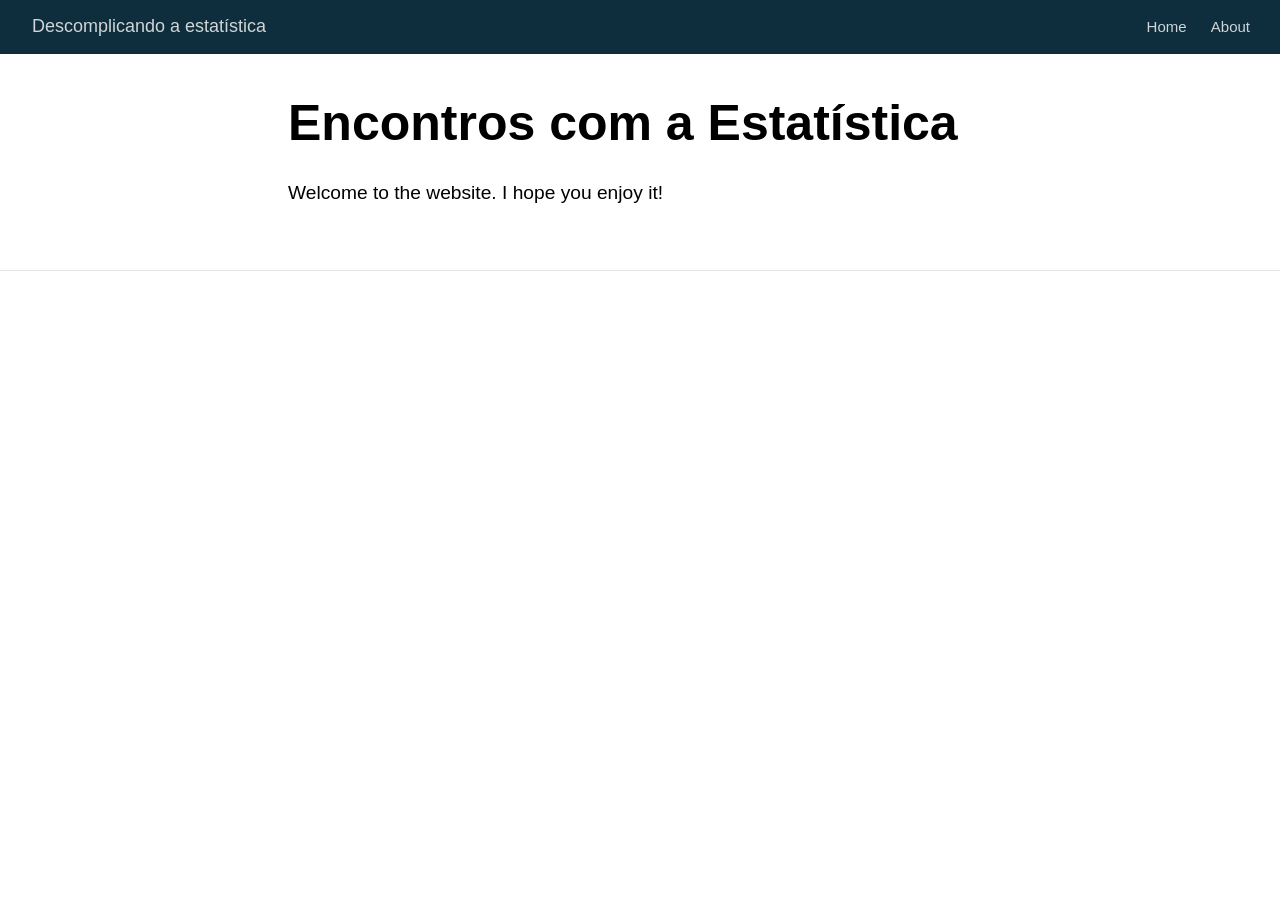
==== docs/index.html @ 62f6b95a "Primeira atualização- Apaguei o about.rmd e o recriei" ====
<!DOCTYPE html>

<html xmlns="http://www.w3.org/1999/xhtml" lang="" xml:lang="">

<head>
  <meta charset="utf-8"/>
  <meta name="viewport" content="width=device-width, initial-scale=1"/>
  <meta http-equiv="X-UA-Compatible" content="IE=Edge,chrome=1"/>
  <meta name="generator" content="distill" />

  <style type="text/css">
  /* Hide doc at startup (prevent jankiness while JS renders/transforms) */
  body {
    visibility: hidden;
  }
  </style>

 <!--radix_placeholder_import_source-->
 <!--/radix_placeholder_import_source-->

<style type="text/css">code{white-space: pre;}</style>
<style type="text/css" data-origin="pandoc">
html { -webkit-text-size-adjust: 100%; }
pre > code.sourceCode { white-space: pre; position: relative; }
pre > code.sourceCode > span { display: inline-block; line-height: 1.25; }
pre > code.sourceCode > span:empty { height: 1.2em; }
.sourceCode { overflow: visible; }
code.sourceCode > span { color: inherit; text-decoration: inherit; }
div.sourceCode { margin: 1em 0; }
pre.sourceCode { margin: 0; }
@media screen {
div.sourceCode { overflow: auto; }
}
@media print {
pre > code.sourceCode { white-space: pre-wrap; }
pre > code.sourceCode > span { text-indent: -5em; padding-left: 5em; }
}
pre.numberSource code
  { counter-reset: source-line 0; }
pre.numberSource code > span
  { position: relative; left: -4em; counter-increment: source-line; }
pre.numberSource code > span > a:first-child::before
  { content: counter(source-line);
    position: relative; left: -1em; text-align: right; vertical-align: baseline;
    border: none; display: inline-block;
    -webkit-touch-callout: none; -webkit-user-select: none;
    -khtml-user-select: none; -moz-user-select: none;
    -ms-user-select: none; user-select: none;
    padding: 0 4px; width: 4em;
    color: #aaaaaa;
  }
pre.numberSource { margin-left: 3em; border-left: 1px solid #aaaaaa;  padding-left: 4px; }
div.sourceCode
  { color: #00769e; background-color: #f1f3f5; }
@media screen {
pre > code.sourceCode > span > a:first-child::before { text-decoration: underline; }
}
code span { color: #00769e; } /* Normal */
code span.al { color: #ad0000; } /* Alert */
code span.an { color: #5e5e5e; } /* Annotation */
code span.at { color: #657422; } /* Attribute */
code span.bn { color: #ad0000; } /* BaseN */
code span.bu { } /* BuiltIn */
code span.cf { color: #00769e; } /* ControlFlow */
code span.ch { color: #20794d; } /* Char */
code span.cn { color: #8f5902; } /* Constant */
code span.co { color: #5e5e5e; } /* Comment */
code span.cv { color: #5e5e5e; font-style: italic; } /* CommentVar */
code span.do { color: #5e5e5e; font-style: italic; } /* Documentation */
code span.dt { color: #ad0000; } /* DataType */
code span.dv { color: #ad0000; } /* DecVal */
code span.er { color: #ad0000; } /* Error */
code span.ex { } /* Extension */
code span.fl { color: #ad0000; } /* Float */
code span.fu { color: #4758ab; } /* Function */
code span.im { } /* Import */
code span.in { color: #5e5e5e; } /* Information */
code span.kw { color: #00769e; } /* Keyword */
code span.op { color: #5e5e5e; } /* Operator */
code span.ot { color: #00769e; } /* Other */
code span.pp { color: #ad0000; } /* Preprocessor */
code span.sc { color: #5e5e5e; } /* SpecialChar */
code span.ss { color: #20794d; } /* SpecialString */
code span.st { color: #20794d; } /* String */
code span.va { color: #111111; } /* Variable */
code span.vs { color: #20794d; } /* VerbatimString */
code span.wa { color: #5e5e5e; font-style: italic; } /* Warning */
</style>


  <!--radix_placeholder_meta_tags-->
  <title>Descomplicando a estatística: Encontros com a Estatística</title>

  <meta property="description" itemprop="description" content="Welcome to the website. I hope you enjoy it!"/>



  <!--  https://developers.facebook.com/docs/sharing/webmasters#markup -->
  <meta property="og:title" content="Descomplicando a estatística: Encontros com a Estatística"/>
  <meta property="og:type" content="article"/>
  <meta property="og:description" content="Welcome to the website. I hope you enjoy it!"/>
  <meta property="og:locale" content="en_US"/>
  <meta property="og:site_name" content="Descomplicando a estatística"/>

  <!--  https://dev.twitter.com/cards/types/summary -->
  <meta property="twitter:card" content="summary"/>
  <meta property="twitter:title" content="Descomplicando a estatística: Encontros com a Estatística"/>
  <meta property="twitter:description" content="Welcome to the website. I hope you enjoy it!"/>

  <!--/radix_placeholder_meta_tags-->
  <!--radix_placeholder_rmarkdown_metadata-->

  <script type="text/json" id="radix-rmarkdown-metadata">
  {"type":"list","attributes":{"names":{"type":"character","attributes":{},"value":["title","description","site"]}},"value":[{"type":"character","attributes":{},"value":["Encontros com a Estatística"]},{"type":"character","attributes":{},"value":["Welcome to the website. I hope you enjoy it!\n"]},{"type":"character","attributes":{},"value":["distill::distill_website"]}]}
  </script>
  <!--/radix_placeholder_rmarkdown_metadata-->
  <!--radix_placeholder_navigation_in_header-->
  <meta name="distill:offset" content=""/>

  <script type="application/javascript">

    window.headroom_prevent_pin = false;

    window.document.addEventListener("DOMContentLoaded", function (event) {

      // initialize headroom for banner
      var header = $('header').get(0);
      var headerHeight = header.offsetHeight;
      var headroom = new Headroom(header, {
        tolerance: 5,
        onPin : function() {
          if (window.headroom_prevent_pin) {
            window.headroom_prevent_pin = false;
            headroom.unpin();
          }
        }
      });
      headroom.init();
      if(window.location.hash)
        headroom.unpin();
      $(header).addClass('headroom--transition');

      // offset scroll location for banner on hash change
      // (see: https://github.com/WickyNilliams/headroom.js/issues/38)
      window.addEventListener("hashchange", function(event) {
        window.scrollTo(0, window.pageYOffset - (headerHeight + 25));
      });

      // responsive menu
      $('.distill-site-header').each(function(i, val) {
        var topnav = $(this);
        var toggle = topnav.find('.nav-toggle');
        toggle.on('click', function() {
          topnav.toggleClass('responsive');
        });
      });

      // nav dropdowns
      $('.nav-dropbtn').click(function(e) {
        $(this).next('.nav-dropdown-content').toggleClass('nav-dropdown-active');
        $(this).parent().siblings('.nav-dropdown')
           .children('.nav-dropdown-content').removeClass('nav-dropdown-active');
      });
      $("body").click(function(e){
        $('.nav-dropdown-content').removeClass('nav-dropdown-active');
      });
      $(".nav-dropdown").click(function(e){
        e.stopPropagation();
      });
    });
  </script>

  <style type="text/css">

  /* Theme (user-documented overrideables for nav appearance) */

  .distill-site-nav {
    color: rgba(255, 255, 255, 0.8);
    background-color: #0F2E3D;
    font-size: 15px;
    font-weight: 300;
  }

  .distill-site-nav a {
    color: inherit;
    text-decoration: none;
  }

  .distill-site-nav a:hover {
    color: white;
  }

  @media print {
    .distill-site-nav {
      display: none;
    }
  }

  .distill-site-header {

  }

  .distill-site-footer {

  }


  /* Site Header */

  .distill-site-header {
    width: 100%;
    box-sizing: border-box;
    z-index: 3;
  }

  .distill-site-header .nav-left {
    display: inline-block;
    margin-left: 8px;
  }

  @media screen and (max-width: 768px) {
    .distill-site-header .nav-left {
      margin-left: 0;
    }
  }


  .distill-site-header .nav-right {
    float: right;
    margin-right: 8px;
  }

  .distill-site-header a,
  .distill-site-header .title {
    display: inline-block;
    text-align: center;
    padding: 14px 10px 14px 10px;
  }

  .distill-site-header .title {
    font-size: 18px;
    min-width: 150px;
  }

  .distill-site-header .logo {
    padding: 0;
  }

  .distill-site-header .logo img {
    display: none;
    max-height: 20px;
    width: auto;
    margin-bottom: -4px;
  }

  .distill-site-header .nav-image img {
    max-height: 18px;
    width: auto;
    display: inline-block;
    margin-bottom: -3px;
  }



  @media screen and (min-width: 1000px) {
    .distill-site-header .logo img {
      display: inline-block;
    }
    .distill-site-header .nav-left {
      margin-left: 20px;
    }
    .distill-site-header .nav-right {
      margin-right: 20px;
    }
    .distill-site-header .title {
      padding-left: 12px;
    }
  }


  .distill-site-header .nav-toggle {
    display: none;
  }

  .nav-dropdown {
    display: inline-block;
    position: relative;
  }

  .nav-dropdown .nav-dropbtn {
    border: none;
    outline: none;
    color: rgba(255, 255, 255, 0.8);
    padding: 16px 10px;
    background-color: transparent;
    font-family: inherit;
    font-size: inherit;
    font-weight: inherit;
    margin: 0;
    margin-top: 1px;
    z-index: 2;
  }

  .nav-dropdown-content {
    display: none;
    position: absolute;
    background-color: white;
    min-width: 200px;
    border: 1px solid rgba(0,0,0,0.15);
    border-radius: 4px;
    box-shadow: 0px 8px 16px 0px rgba(0,0,0,0.1);
    z-index: 1;
    margin-top: 2px;
    white-space: nowrap;
    padding-top: 4px;
    padding-bottom: 4px;
  }

  .nav-dropdown-content hr {
    margin-top: 4px;
    margin-bottom: 4px;
    border: none;
    border-bottom: 1px solid rgba(0, 0, 0, 0.1);
  }

  .nav-dropdown-active {
    display: block;
  }

  .nav-dropdown-content a, .nav-dropdown-content .nav-dropdown-header {
    color: black;
    padding: 6px 24px;
    text-decoration: none;
    display: block;
    text-align: left;
  }

  .nav-dropdown-content .nav-dropdown-header {
    display: block;
    padding: 5px 24px;
    padding-bottom: 0;
    text-transform: uppercase;
    font-size: 14px;
    color: #999999;
    white-space: nowrap;
  }

  .nav-dropdown:hover .nav-dropbtn {
    color: white;
  }

  .nav-dropdown-content a:hover {
    background-color: #ddd;
    color: black;
  }

  .nav-right .nav-dropdown-content {
    margin-left: -45%;
    right: 0;
  }

  @media screen and (max-width: 768px) {
    .distill-site-header a, .distill-site-header .nav-dropdown  {display: none;}
    .distill-site-header a.nav-toggle {
      float: right;
      display: block;
    }
    .distill-site-header .title {
      margin-left: 0;
    }
    .distill-site-header .nav-right {
      margin-right: 0;
    }
    .distill-site-header {
      overflow: hidden;
    }
    .nav-right .nav-dropdown-content {
      margin-left: 0;
    }
  }


  @media screen and (max-width: 768px) {
    .distill-site-header.responsive {position: relative; min-height: 500px; }
    .distill-site-header.responsive a.nav-toggle {
      position: absolute;
      right: 0;
      top: 0;
    }
    .distill-site-header.responsive a,
    .distill-site-header.responsive .nav-dropdown {
      display: block;
      text-align: left;
    }
    .distill-site-header.responsive .nav-left,
    .distill-site-header.responsive .nav-right {
      width: 100%;
    }
    .distill-site-header.responsive .nav-dropdown {float: none;}
    .distill-site-header.responsive .nav-dropdown-content {position: relative;}
    .distill-site-header.responsive .nav-dropdown .nav-dropbtn {
      display: block;
      width: 100%;
      text-align: left;
    }
  }

  /* Site Footer */

  .distill-site-footer {
    width: 100%;
    overflow: hidden;
    box-sizing: border-box;
    z-index: 3;
    margin-top: 30px;
    padding-top: 30px;
    padding-bottom: 30px;
    text-align: center;
  }

  /* Headroom */

  d-title {
    padding-top: 6rem;
  }

  @media print {
    d-title {
      padding-top: 4rem;
    }
  }

  .headroom {
    z-index: 1000;
    position: fixed;
    top: 0;
    left: 0;
    right: 0;
  }

  .headroom--transition {
    transition: all .4s ease-in-out;
  }

  .headroom--unpinned {
    top: -100px;
  }

  .headroom--pinned {
    top: 0;
  }

  /* adjust viewport for navbar height */
  /* helps vertically center bootstrap (non-distill) content */
  .min-vh-100 {
    min-height: calc(100vh - 100px) !important;
  }

  </style>

  <script src="site_libs/jquery-3.6.0/jquery-3.6.0.min.js"></script>
  <link href="site_libs/font-awesome-6.5.2/css/all.min.css" rel="stylesheet"/>
  <link href="site_libs/font-awesome-6.5.2/css/v4-shims.min.css" rel="stylesheet"/>
  <script src="site_libs/headroom-0.9.4/headroom.min.js"></script>
  <script src="site_libs/autocomplete-0.37.1/autocomplete.min.js"></script>
  <script src="site_libs/fuse-6.4.1/fuse.min.js"></script>

  <script type="application/javascript">

  function getMeta(metaName) {
    var metas = document.getElementsByTagName('meta');
    for (let i = 0; i < metas.length; i++) {
      if (metas[i].getAttribute('name') === metaName) {
        return metas[i].getAttribute('content');
      }
    }
    return '';
  }

  function offsetURL(url) {
    var offset = getMeta('distill:offset');
    return offset ? offset + '/' + url : url;
  }

  function createFuseIndex() {

    // create fuse index
    var options = {
      keys: [
        { name: 'title', weight: 20 },
        { name: 'categories', weight: 15 },
        { name: 'description', weight: 10 },
        { name: 'contents', weight: 5 },
      ],
      ignoreLocation: true,
      threshold: 0
    };
    var fuse = new window.Fuse([], options);

    // fetch the main search.json
    return fetch(offsetURL('search.json'))
      .then(function(response) {
        if (response.status == 200) {
          return response.json().then(function(json) {
            // index main articles
            json.articles.forEach(function(article) {
              fuse.add(article);
            });
            // download collections and index their articles
            return Promise.all(json.collections.map(function(collection) {
              return fetch(offsetURL(collection)).then(function(response) {
                if (response.status === 200) {
                  return response.json().then(function(articles) {
                    articles.forEach(function(article) {
                      fuse.add(article);
                    });
                  })
                } else {
                  return Promise.reject(
                    new Error('Unexpected status from search index request: ' +
                              response.status)
                  );
                }
              });
            })).then(function() {
              return fuse;
            });
          });

        } else {
          return Promise.reject(
            new Error('Unexpected status from search index request: ' +
                        response.status)
          );
        }
      });
  }

  window.document.addEventListener("DOMContentLoaded", function (event) {

    // get search element (bail if we don't have one)
    var searchEl = window.document.getElementById('distill-search');
    if (!searchEl)
      return;

    createFuseIndex()
      .then(function(fuse) {

        // make search box visible
        searchEl.classList.remove('hidden');

        // initialize autocomplete
        var options = {
          autoselect: true,
          hint: false,
          minLength: 2,
        };
        window.autocomplete(searchEl, options, [{
          source: function(query, callback) {
            const searchOptions = {
              isCaseSensitive: false,
              shouldSort: true,
              minMatchCharLength: 2,
              limit: 10,
            };
            var results = fuse.search(query, searchOptions);
            callback(results
              .map(function(result) { return result.item; })
            );
          },
          templates: {
            suggestion: function(suggestion) {
              var img = suggestion.preview && Object.keys(suggestion.preview).length > 0
                ? `<img src="${offsetURL(suggestion.preview)}"</img>`
                : '';
              var html = `
                <div class="search-item">
                  <h3>${suggestion.title}</h3>
                  <div class="search-item-description">
                    ${suggestion.description || ''}
                  </div>
                  <div class="search-item-preview">
                    ${img}
                  </div>
                </div>
              `;
              return html;
            }
          }
        }]).on('autocomplete:selected', function(event, suggestion) {
          window.location.href = offsetURL(suggestion.path);
        });
        // remove inline display style on autocompleter (we want to
        // manage responsive display via css)
        $('.algolia-autocomplete').css("display", "");
      })
      .catch(function(error) {
        console.log(error);
      });

  });

  </script>

  <style type="text/css">

  .nav-search {
    font-size: x-small;
  }

  /* Algolioa Autocomplete */

  .algolia-autocomplete {
    display: inline-block;
    margin-left: 10px;
    vertical-align: sub;
    background-color: white;
    color: black;
    padding: 6px;
    padding-top: 8px;
    padding-bottom: 0;
    border-radius: 6px;
    border: 1px #0F2E3D solid;
    width: 180px;
  }


  @media screen and (max-width: 768px) {
    .distill-site-nav .algolia-autocomplete {
      display: none;
      visibility: hidden;
    }
    .distill-site-nav.responsive .algolia-autocomplete {
      display: inline-block;
      visibility: visible;
    }
    .distill-site-nav.responsive .algolia-autocomplete .aa-dropdown-menu {
      margin-left: 0;
      width: 400px;
      max-height: 400px;
    }
  }

  .algolia-autocomplete .aa-input, .algolia-autocomplete .aa-hint {
    width: 90%;
    outline: none;
    border: none;
  }

  .algolia-autocomplete .aa-hint {
    color: #999;
  }
  .algolia-autocomplete .aa-dropdown-menu {
    width: 550px;
    max-height: 70vh;
    overflow-x: visible;
    overflow-y: scroll;
    padding: 5px;
    margin-top: 3px;
    margin-left: -150px;
    background-color: #fff;
    border-radius: 5px;
    border: 1px solid #999;
    border-top: none;
  }

  .algolia-autocomplete .aa-dropdown-menu .aa-suggestion {
    cursor: pointer;
    padding: 5px 4px;
    border-bottom: 1px solid #eee;
  }

  .algolia-autocomplete .aa-dropdown-menu .aa-suggestion:last-of-type {
    border-bottom: none;
    margin-bottom: 2px;
  }

  .algolia-autocomplete .aa-dropdown-menu .aa-suggestion .search-item {
    overflow: hidden;
    font-size: 0.8em;
    line-height: 1.4em;
  }

  .algolia-autocomplete .aa-dropdown-menu .aa-suggestion .search-item h3 {
    font-size: 1rem;
    margin-block-start: 0;
    margin-block-end: 5px;
  }

  .algolia-autocomplete .aa-dropdown-menu .aa-suggestion .search-item-description {
    display: inline-block;
    overflow: hidden;
    height: 2.8em;
    width: 80%;
    margin-right: 4%;
  }

  .algolia-autocomplete .aa-dropdown-menu .aa-suggestion .search-item-preview {
    display: inline-block;
    width: 15%;
  }

  .algolia-autocomplete .aa-dropdown-menu .aa-suggestion .search-item-preview img {
    height: 3em;
    width: auto;
    display: none;
  }

  .algolia-autocomplete .aa-dropdown-menu .aa-suggestion .search-item-preview img[src] {
    display: initial;
  }

  .algolia-autocomplete .aa-dropdown-menu .aa-suggestion.aa-cursor {
    background-color: #eee;
  }
  .algolia-autocomplete .aa-dropdown-menu .aa-suggestion em {
    font-weight: bold;
    font-style: normal;
  }

  </style>


  <!--/radix_placeholder_navigation_in_header-->
  <!--radix_placeholder_distill-->

  <style type="text/css">

  body {
    background-color: white;
  }

  .pandoc-table {
    width: 100%;
  }

  .pandoc-table>caption {
    margin-bottom: 10px;
  }

  .pandoc-table th:not([align]) {
    text-align: left;
  }

  .pagedtable-footer {
    font-size: 15px;
  }

  d-byline .byline {
    grid-template-columns: 2fr 2fr;
  }

  d-byline .byline h3 {
    margin-block-start: 1.5em;
  }

  d-byline .byline .authors-affiliations h3 {
    margin-block-start: 0.5em;
  }

  .authors-affiliations .orcid-id {
    width: 16px;
    height:16px;
    margin-left: 4px;
    margin-right: 4px;
    vertical-align: middle;
    padding-bottom: 2px;
  }

  d-title .dt-tags {
    margin-top: 1em;
    grid-column: text;
  }

  .dt-tags .dt-tag {
    text-decoration: none;
    display: inline-block;
    color: rgba(0,0,0,0.6);
    padding: 0em 0.4em;
    margin-right: 0.5em;
    margin-bottom: 0.4em;
    font-size: 70%;
    border: 1px solid rgba(0,0,0,0.2);
    border-radius: 3px;
    text-transform: uppercase;
    font-weight: 500;
  }

  d-article table.gt_table td,
  d-article table.gt_table th {
    border-bottom: none;
    font-size: 100%;
  }

  .html-widget {
    margin-bottom: 2.0em;
  }

  .l-screen-inset {
    padding-right: 16px;
  }

  .l-screen .caption {
    margin-left: 10px;
  }

  .shaded {
    background: rgb(247, 247, 247);
    padding-top: 20px;
    padding-bottom: 20px;
    border-top: 1px solid rgba(0, 0, 0, 0.1);
    border-bottom: 1px solid rgba(0, 0, 0, 0.1);
  }

  .shaded .html-widget {
    margin-bottom: 0;
    border: 1px solid rgba(0, 0, 0, 0.1);
  }

  .shaded .shaded-content {
    background: white;
  }

  .text-output {
    margin-top: 0;
    line-height: 1.5em;
  }

  .hidden {
    display: none !important;
  }

  hr.section-separator {
    border: none;
    border-top: 1px solid rgba(0, 0, 0, 0.1);
    margin: 0px;
  }


  d-byline {
    border-top: none;
  }

  d-article {
    padding-top: 2.5rem;
    padding-bottom: 30px;
    border-top: none;
  }

  d-appendix {
    padding-top: 30px;
  }

  d-article>p>img {
    width: 100%;
  }

  d-article h2 {
    margin: 1rem 0 1.5rem 0;
  }

  d-article h3 {
    margin-top: 1.5rem;
  }

  d-article iframe {
    border: 1px solid rgba(0, 0, 0, 0.1);
    margin-bottom: 2.0em;
    width: 100%;
  }

  /* Tweak code blocks */

  d-article div.sourceCode code,
  d-article pre code {
    font-family: Consolas, Monaco, 'Andale Mono', 'Ubuntu Mono', monospace;
  }

  d-article pre,
  d-article div.sourceCode,
  d-article div.sourceCode pre {
    overflow: auto;
  }

  d-article div.sourceCode {
    background-color: white;
  }

  d-article div.sourceCode pre {
    padding-left: 10px;
    font-size: 12px;
    border-left: 2px solid rgba(0,0,0,0.1);
  }

  d-article pre {
    font-size: 12px;
    color: black;
    background: none;
    margin-top: 0;
    text-align: left;
    white-space: pre;
    word-spacing: normal;
    word-break: normal;
    word-wrap: normal;
    line-height: 1.5;

    -moz-tab-size: 4;
    -o-tab-size: 4;
    tab-size: 4;

    -webkit-hyphens: none;
    -moz-hyphens: none;
    -ms-hyphens: none;
    hyphens: none;
  }

  d-article pre a {
    border-bottom: none;
  }

  d-article pre a:hover {
    border-bottom: none;
    text-decoration: underline;
  }

  d-article details {
    grid-column: text;
    margin-bottom: 0.8em;
  }

  @media(min-width: 768px) {

  d-article pre,
  d-article div.sourceCode,
  d-article div.sourceCode pre {
    overflow: visible !important;
  }

  d-article div.sourceCode pre {
    padding-left: 18px;
    font-size: 14px;
  }

  /* tweak for Pandoc numbered line within distill */
  d-article pre.numberSource code > span {
      left: -2em;
  }

  d-article pre {
    font-size: 14px;
  }

  }

  figure img.external {
    background: white;
    border: 1px solid rgba(0, 0, 0, 0.1);
    box-shadow: 0 1px 8px rgba(0, 0, 0, 0.1);
    padding: 18px;
    box-sizing: border-box;
  }

  /* CSS for d-contents */

  .d-contents {
    grid-column: text;
    color: rgba(0,0,0,0.8);
    font-size: 0.9em;
    padding-bottom: 1em;
    margin-bottom: 1em;
    padding-bottom: 0.5em;
    margin-bottom: 1em;
    padding-left: 0.25em;
    justify-self: start;
  }

  @media(min-width: 1000px) {
    .d-contents.d-contents-float {
      height: 0;
      grid-column-start: 1;
      grid-column-end: 4;
      justify-self: center;
      padding-right: 3em;
      padding-left: 2em;
    }
  }

  .d-contents nav h3 {
    font-size: 18px;
    margin-top: 0;
    margin-bottom: 1em;
  }

  .d-contents li {
    list-style-type: none
  }

  .d-contents nav > ul {
    padding-left: 0;
  }

  .d-contents ul {
    padding-left: 1em
  }

  .d-contents nav ul li {
    margin-top: 0.6em;
    margin-bottom: 0.2em;
  }

  .d-contents nav a {
    font-size: 13px;
    border-bottom: none;
    text-decoration: none
    color: rgba(0, 0, 0, 0.8);
  }

  .d-contents nav a:hover {
    text-decoration: underline solid rgba(0, 0, 0, 0.6)
  }

  .d-contents nav > ul > li > a {
    font-weight: 600;
  }

  .d-contents nav > ul > li > ul {
    font-weight: inherit;
  }

  .d-contents nav > ul > li > ul > li {
    margin-top: 0.2em;
  }


  .d-contents nav ul {
    margin-top: 0;
    margin-bottom: 0.25em;
  }

  .d-article-with-toc h2:nth-child(2) {
    margin-top: 0;
  }


  /* Figure */

  .figure {
    position: relative;
    margin-bottom: 2.5em;
    margin-top: 1.5em;
  }

  .figure .caption {
    color: rgba(0, 0, 0, 0.6);
    font-size: 12px;
    line-height: 1.5em;
  }

  .figure img.external {
    background: white;
    border: 1px solid rgba(0, 0, 0, 0.1);
    box-shadow: 0 1px 8px rgba(0, 0, 0, 0.1);
    padding: 18px;
    box-sizing: border-box;
  }

  .figure .caption a {
    color: rgba(0, 0, 0, 0.6);
  }

  .figure .caption b,
  .figure .caption strong, {
    font-weight: 600;
    color: rgba(0, 0, 0, 1.0);
  }

  /* Citations */

  d-article .citation {
    color: inherit;
    cursor: inherit;
  }

  div.hanging-indent{
    margin-left: 1em; text-indent: -1em;
  }

  /* Citation hover box */

  .tippy-box[data-theme~=light-border] {
    background-color: rgba(250, 250, 250, 0.95);
  }

  .tippy-content > p {
    margin-bottom: 0;
    padding: 2px;
  }


  /* Tweak 1000px media break to show more text */

  @media(min-width: 1000px) {
    .base-grid,
    distill-header,
    d-title,
    d-abstract,
    d-article,
    d-appendix,
    distill-appendix,
    d-byline,
    d-footnote-list,
    d-citation-list,
    distill-footer {
      grid-template-columns: [screen-start] 1fr [page-start kicker-start] 80px [middle-start] 50px [text-start kicker-end] 65px 65px 65px 65px 65px 65px 65px 65px [text-end gutter-start] 65px [middle-end] 65px [page-end gutter-end] 1fr [screen-end];
      grid-column-gap: 16px;
    }

    .grid {
      grid-column-gap: 16px;
    }

    d-article {
      font-size: 1.06rem;
      line-height: 1.7em;
    }
    figure .caption, .figure .caption, figure figcaption {
      font-size: 13px;
    }
  }

  @media(min-width: 1180px) {
    .base-grid,
    distill-header,
    d-title,
    d-abstract,
    d-article,
    d-appendix,
    distill-appendix,
    d-byline,
    d-footnote-list,
    d-citation-list,
    distill-footer {
      grid-template-columns: [screen-start] 1fr [page-start kicker-start] 60px [middle-start] 60px [text-start kicker-end] 60px 60px 60px 60px 60px 60px 60px 60px [text-end gutter-start] 60px [middle-end] 60px [page-end gutter-end] 1fr [screen-end];
      grid-column-gap: 32px;
    }

    .grid {
      grid-column-gap: 32px;
    }
  }


  /* Get the citation styles for the appendix (not auto-injected on render since
     we do our own rendering of the citation appendix) */

  d-appendix .citation-appendix,
  .d-appendix .citation-appendix {
    font-size: 11px;
    line-height: 15px;
    border-left: 1px solid rgba(0, 0, 0, 0.1);
    padding-left: 18px;
    border: 1px solid rgba(0,0,0,0.1);
    background: rgba(0, 0, 0, 0.02);
    padding: 10px 18px;
    border-radius: 3px;
    color: rgba(150, 150, 150, 1);
    overflow: hidden;
    margin-top: -12px;
    white-space: pre-wrap;
    word-wrap: break-word;
  }

  /* Include appendix styles here so they can be overridden */

  d-appendix {
    contain: layout style;
    font-size: 0.8em;
    line-height: 1.7em;
    margin-top: 60px;
    margin-bottom: 0;
    border-top: 1px solid rgba(0, 0, 0, 0.1);
    color: rgba(0,0,0,0.5);
    padding-top: 60px;
    padding-bottom: 48px;
  }

  d-appendix h3 {
    grid-column: page-start / text-start;
    font-size: 15px;
    font-weight: 500;
    margin-top: 1em;
    margin-bottom: 0;
    color: rgba(0,0,0,0.65);
  }

  d-appendix h3 + * {
    margin-top: 1em;
  }

  d-appendix ol {
    padding: 0 0 0 15px;
  }

  @media (min-width: 768px) {
    d-appendix ol {
      padding: 0 0 0 30px;
      margin-left: -30px;
    }
  }

  d-appendix li {
    margin-bottom: 1em;
  }

  d-appendix a {
    color: rgba(0, 0, 0, 0.6);
  }

  d-appendix > * {
    grid-column: text;
  }

  d-appendix > d-footnote-list,
  d-appendix > d-citation-list,
  d-appendix > distill-appendix {
    grid-column: screen;
  }

  /* Include footnote styles here so they can be overridden */

  d-footnote-list {
    contain: layout style;
  }

  d-footnote-list > * {
    grid-column: text;
  }

  d-footnote-list a.footnote-backlink {
    color: rgba(0,0,0,0.3);
    padding-left: 0.5em;
  }



  /* Anchor.js */

  .anchorjs-link {
    /*transition: all .25s linear; */
    text-decoration: none;
    border-bottom: none;
  }
  *:hover > .anchorjs-link {
    margin-left: -1.125em !important;
    text-decoration: none;
    border-bottom: none;
  }

  /* Social footer */

  .social_footer {
    margin-top: 30px;
    margin-bottom: 0;
    color: rgba(0,0,0,0.67);
  }

  .disqus-comments {
    margin-right: 30px;
  }

  .disqus-comment-count {
    border-bottom: 1px solid rgba(0, 0, 0, 0.4);
    cursor: pointer;
  }

  #disqus_thread {
    margin-top: 30px;
  }

  .article-sharing a {
    border-bottom: none;
    margin-right: 8px;
  }

  .article-sharing a:hover {
    border-bottom: none;
  }

  .sidebar-section.subscribe {
    font-size: 12px;
    line-height: 1.6em;
  }

  .subscribe p {
    margin-bottom: 0.5em;
  }


  .article-footer .subscribe {
    font-size: 15px;
    margin-top: 45px;
  }


  .sidebar-section.custom {
    font-size: 12px;
    line-height: 1.6em;
  }

  .custom p {
    margin-bottom: 0.5em;
  }

  /* Styles for listing layout (hide title) */
  .layout-listing d-title, .layout-listing .d-title {
    display: none;
  }

  /* Styles for posts lists (not auto-injected) */


  .posts-with-sidebar {
    padding-left: 45px;
    padding-right: 45px;
  }

  .posts-list .description h2,
  .posts-list .description p {
    font-family: -apple-system, BlinkMacSystemFont, "Segoe UI", Roboto, Oxygen, Ubuntu, Cantarell, "Fira Sans", "Droid Sans", "Helvetica Neue", Arial, sans-serif;
  }

  .posts-list .description h2 {
    font-weight: 700;
    border-bottom: none;
    padding-bottom: 0;
  }

  .posts-list h2.post-tag {
    border-bottom: 1px solid rgba(0, 0, 0, 0.2);
    padding-bottom: 12px;
  }
  .posts-list {
    margin-top: 60px;
    margin-bottom: 24px;
  }

  .posts-list .post-preview {
    text-decoration: none;
    overflow: hidden;
    display: block;
    border-bottom: 1px solid rgba(0, 0, 0, 0.1);
    padding: 24px 0;
  }

  .post-preview-last {
    border-bottom: none !important;
  }

  .posts-list .posts-list-caption {
    grid-column: screen;
    font-weight: 400;
  }

  .posts-list .post-preview h2 {
    margin: 0 0 6px 0;
    line-height: 1.2em;
    font-style: normal;
    font-size: 24px;
  }

  .posts-list .post-preview p {
    margin: 0 0 12px 0;
    line-height: 1.4em;
    font-size: 16px;
  }

  .posts-list .post-preview .thumbnail {
    box-sizing: border-box;
    margin-bottom: 24px;
    position: relative;
    max-width: 500px;
  }
  .posts-list .post-preview img {
    width: 100%;
    display: block;
  }

  .posts-list .metadata {
    font-size: 12px;
    line-height: 1.4em;
    margin-bottom: 18px;
  }

  .posts-list .metadata > * {
    display: inline-block;
  }

  .posts-list .metadata .publishedDate {
    margin-right: 2em;
  }

  .posts-list .metadata .dt-authors {
    display: block;
    margin-top: 0.3em;
    margin-right: 2em;
  }

  .posts-list .dt-tags {
    display: block;
    line-height: 1em;
  }

  .posts-list .dt-tags .dt-tag {
    display: inline-block;
    color: rgba(0,0,0,0.6);
    padding: 0.3em 0.4em;
    margin-right: 0.2em;
    margin-bottom: 0.4em;
    font-size: 60%;
    border: 1px solid rgba(0,0,0,0.2);
    border-radius: 3px;
    text-transform: uppercase;
    font-weight: 500;
  }

  .posts-list img {
    opacity: 1;
  }

  .posts-list img[data-src] {
    opacity: 0;
  }

  .posts-more {
    clear: both;
  }


  .posts-sidebar {
    font-size: 16px;
  }

  .posts-sidebar h3 {
    font-size: 16px;
    margin-top: 0;
    margin-bottom: 0.5em;
    font-weight: 400;
    text-transform: uppercase;
  }

  .sidebar-section {
    margin-bottom: 30px;
  }

  .categories ul {
    list-style-type: none;
    margin: 0;
    padding: 0;
  }

  .categories li {
    color: rgba(0, 0, 0, 0.8);
    margin-bottom: 0;
  }

  .categories li>a {
    border-bottom: none;
  }

  .categories li>a:hover {
    border-bottom: 1px solid rgba(0, 0, 0, 0.4);
  }

  .categories .active {
    font-weight: 600;
  }

  .categories .category-count {
    color: rgba(0, 0, 0, 0.4);
  }


  @media(min-width: 768px) {
    .posts-list .post-preview h2 {
      font-size: 26px;
    }
    .posts-list .post-preview .thumbnail {
      float: right;
      width: 30%;
      margin-bottom: 0;
    }
    .posts-list .post-preview .description {
      float: left;
      width: 45%;
    }
    .posts-list .post-preview .metadata {
      float: left;
      width: 20%;
      margin-top: 8px;
    }
    .posts-list .post-preview p {
      margin: 0 0 12px 0;
      line-height: 1.5em;
      font-size: 16px;
    }
    .posts-with-sidebar .posts-list {
      float: left;
      width: 75%;
    }
    .posts-with-sidebar .posts-sidebar {
      float: right;
      width: 20%;
      margin-top: 60px;
      padding-top: 24px;
      padding-bottom: 24px;
    }
  }


  /* Improve display for browsers without grid (IE/Edge <= 15) */

  .downlevel {
    line-height: 1.6em;
    font-family: -apple-system, BlinkMacSystemFont, "Segoe UI", Roboto, Oxygen, Ubuntu, Cantarell, "Fira Sans", "Droid Sans", "Helvetica Neue", Arial, sans-serif;
    margin: 0;
  }

  .downlevel .d-title {
    padding-top: 6rem;
    padding-bottom: 1.5rem;
  }

  .downlevel .d-title h1 {
    font-size: 50px;
    font-weight: 700;
    line-height: 1.1em;
    margin: 0 0 0.5rem;
  }

  .downlevel .d-title p {
    font-weight: 300;
    font-size: 1.2rem;
    line-height: 1.55em;
    margin-top: 0;
  }

  .downlevel .d-byline {
    padding-top: 0.8em;
    padding-bottom: 0.8em;
    font-size: 0.8rem;
    line-height: 1.8em;
  }

  .downlevel .section-separator {
    border: none;
    border-top: 1px solid rgba(0, 0, 0, 0.1);
  }

  .downlevel .d-article {
    font-size: 1.06rem;
    line-height: 1.7em;
    padding-top: 1rem;
    padding-bottom: 2rem;
  }


  .downlevel .d-appendix {
    padding-left: 0;
    padding-right: 0;
    max-width: none;
    font-size: 0.8em;
    line-height: 1.7em;
    margin-bottom: 0;
    color: rgba(0,0,0,0.5);
    padding-top: 40px;
    padding-bottom: 48px;
  }

  .downlevel .footnotes ol {
    padding-left: 13px;
  }

  .downlevel .base-grid,
  .downlevel .distill-header,
  .downlevel .d-title,
  .downlevel .d-abstract,
  .downlevel .d-article,
  .downlevel .d-appendix,
  .downlevel .distill-appendix,
  .downlevel .d-byline,
  .downlevel .d-footnote-list,
  .downlevel .d-citation-list,
  .downlevel .distill-footer,
  .downlevel .appendix-bottom,
  .downlevel .posts-container {
    padding-left: 40px;
    padding-right: 40px;
  }

  @media(min-width: 768px) {
    .downlevel .base-grid,
    .downlevel .distill-header,
    .downlevel .d-title,
    .downlevel .d-abstract,
    .downlevel .d-article,
    .downlevel .d-appendix,
    .downlevel .distill-appendix,
    .downlevel .d-byline,
    .downlevel .d-footnote-list,
    .downlevel .d-citation-list,
    .downlevel .distill-footer,
    .downlevel .appendix-bottom,
    .downlevel .posts-container {
    padding-left: 150px;
    padding-right: 150px;
    max-width: 900px;
  }
  }

  .downlevel pre code {
    display: block;
    border-left: 2px solid rgba(0, 0, 0, .1);
    padding: 0 0 0 20px;
    font-size: 14px;
  }

  .downlevel code, .downlevel pre {
    color: black;
    background: none;
    font-family: Consolas, Monaco, 'Andale Mono', 'Ubuntu Mono', monospace;
    text-align: left;
    white-space: pre;
    word-spacing: normal;
    word-break: normal;
    word-wrap: normal;
    line-height: 1.5;

    -moz-tab-size: 4;
    -o-tab-size: 4;
    tab-size: 4;

    -webkit-hyphens: none;
    -moz-hyphens: none;
    -ms-hyphens: none;
    hyphens: none;
  }

  .downlevel .posts-list .post-preview {
    color: inherit;
  }



  </style>

  <script type="application/javascript">

  function is_downlevel_browser() {
    if (bowser.isUnsupportedBrowser({ msie: "12", msedge: "16"},
                                   window.navigator.userAgent)) {
      return true;
    } else {
      return window.load_distill_framework === undefined;
    }
  }

  // show body when load is complete
  function on_load_complete() {

    // add anchors
    if (window.anchors) {
      window.anchors.options.placement = 'left';
      window.anchors.add('d-article > h2, d-article > h3, d-article > h4, d-article > h5');
    }


    // set body to visible
    document.body.style.visibility = 'visible';

    // force redraw for leaflet widgets
    if (window.HTMLWidgets) {
      var maps = window.HTMLWidgets.findAll(".leaflet");
      $.each(maps, function(i, el) {
        var map = this.getMap();
        map.invalidateSize();
        map.eachLayer(function(layer) {
          if (layer instanceof L.TileLayer)
            layer.redraw();
        });
      });
    }

    // trigger 'shown' so htmlwidgets resize
    $('d-article').trigger('shown');
  }

  function init_distill() {

    init_common();

    // create front matter
    var front_matter = $('<d-front-matter></d-front-matter>');
    $('#distill-front-matter').wrap(front_matter);

    // create d-title
    $('.d-title').changeElementType('d-title');

    // separator
    var separator = '<hr class="section-separator" style="clear: both"/>';
    // prepend separator above appendix
    $('.d-byline').before(separator);
    $('.d-article').before(separator);

    // create d-byline
    var byline = $('<d-byline></d-byline>');
    $('.d-byline').replaceWith(byline);

    // create d-article
    var article = $('<d-article></d-article>');
    $('.d-article').wrap(article).children().unwrap();

    // move posts container into article
    $('.posts-container').appendTo($('d-article'));

    // create d-appendix
    $('.d-appendix').changeElementType('d-appendix');

    // flag indicating that we have appendix items
    var appendix = $('.appendix-bottom').children('h3').length > 0;

    // replace footnotes with <d-footnote>
    $('.footnote-ref').each(function(i, val) {
      appendix = true;
      var href = $(this).attr('href');
      var id = href.replace('#', '');
      var fn = $('#' + id);
      var fn_p = $('#' + id + '>p');
      fn_p.find('.footnote-back').remove();
      var text = fn_p.html();
      var dtfn = $('<d-footnote></d-footnote>');
      dtfn.html(text);
      $(this).replaceWith(dtfn);
    });
    // remove footnotes
    $('.footnotes').remove();

    // move refs into #references-listing
    $('#references-listing').replaceWith($('#refs'));

    $('h1.appendix, h2.appendix').each(function(i, val) {
      $(this).changeElementType('h3');
    });
    $('h3.appendix').each(function(i, val) {
      var id = $(this).attr('id');
      $('.d-contents a[href="#' + id + '"]').parent().remove();
      appendix = true;
      $(this).nextUntil($('h1, h2, h3')).addBack().appendTo($('d-appendix'));
    });

    // show d-appendix if we have appendix content
    $("d-appendix").css('display', appendix ? 'grid' : 'none');

    // localize layout chunks to just output
    $('.layout-chunk').each(function(i, val) {

      // capture layout
      var layout = $(this).attr('data-layout');

      // apply layout to markdown level block elements
      var elements = $(this).children().not('details, div.sourceCode, pre, script');
      elements.each(function(i, el) {
        var layout_div = $('<div class="' + layout + '"></div>');
        if (layout_div.hasClass('shaded')) {
          var shaded_content = $('<div class="shaded-content"></div>');
          $(this).wrap(shaded_content);
          $(this).parent().wrap(layout_div);
        } else {
          $(this).wrap(layout_div);
        }
      });


      // unwrap the layout-chunk div
      $(this).children().unwrap();
    });

    // remove code block used to force  highlighting css
    $('.distill-force-highlighting-css').parent().remove();

    // remove empty line numbers inserted by pandoc when using a
    // custom syntax highlighting theme, except when numbering line
    // in code chunk
    $('pre:not(.numberLines) code.sourceCode a:empty').remove();

    // load distill framework
    load_distill_framework();

    // wait for window.distillRunlevel == 4 to do post processing
    function distill_post_process() {

      if (!window.distillRunlevel || window.distillRunlevel < 4)
        return;

      // hide author/affiliations entirely if we have no authors
      var front_matter = JSON.parse($("#distill-front-matter").html());
      var have_authors = front_matter.authors && front_matter.authors.length > 0;
      if (!have_authors)
        $('d-byline').addClass('hidden');

      // article with toc class
      $('.d-contents').parent().addClass('d-article-with-toc');

      // strip links that point to #
      $('.authors-affiliations').find('a[href="#"]').removeAttr('href');

      // add orcid ids
      $('.authors-affiliations').find('.author').each(function(i, el) {
        var orcid_id = front_matter.authors[i].orcidID;
        var author_name = front_matter.authors[i].author
        if (orcid_id) {
          var a = $('<a></a>');
          a.attr('href', 'https://orcid.org/' + orcid_id);
          var img = $('<img></img>');
          img.addClass('orcid-id');
          img.attr('alt', author_name ? 'ORCID ID for ' + author_name : 'ORCID ID');
          img.attr('src','[data-uri]');
          a.append(img);
          $(this).append(a);
        }
      });

      // hide elements of author/affiliations grid that have no value
      function hide_byline_column(caption) {
        $('d-byline').find('h3:contains("' + caption + '")').parent().css('visibility', 'hidden');
      }

      // affiliations
      var have_affiliations = false;
      for (var i = 0; i<front_matter.authors.length; ++i) {
        var author = front_matter.authors[i];
        if (author.affiliation !== "&nbsp;") {
          have_affiliations = true;
          break;
        }
      }
      if (!have_affiliations)
        $('d-byline').find('h3:contains("Affiliations")').css('visibility', 'hidden');

      // published date
      if (!front_matter.publishedDate)
        hide_byline_column("Published");

      // document object identifier
      var doi = $('d-byline').find('h3:contains("DOI")');
      var doi_p = doi.next().empty();
      if (!front_matter.doi) {
        // if we have a citation and valid citationText then link to that
        if ($('#citation').length > 0 && front_matter.citationText) {
          doi.html('Citation');
          $('<a href="#citation"></a>')
            .text(front_matter.citationText)
            .appendTo(doi_p);
        } else {
          hide_byline_column("DOI");
        }
      } else {
        $('<a></a>')
           .attr('href', "https://doi.org/" + front_matter.doi)
           .html(front_matter.doi)
           .appendTo(doi_p);
      }

       // change plural form of authors/affiliations
      if (front_matter.authors.length === 1) {
        var grid = $('.authors-affiliations');
        grid.children('h3:contains("Authors")').text('Author');
        grid.children('h3:contains("Affiliations")').text('Affiliation');
      }

      // remove d-appendix and d-footnote-list local styles
      $('d-appendix > style:first-child').remove();
      $('d-footnote-list > style:first-child').remove();

      // move appendix-bottom entries to the bottom
      $('.appendix-bottom').appendTo('d-appendix').children().unwrap();
      $('.appendix-bottom').remove();

      // hoverable references
      $('span.citation[data-cites]').each(function() {
        const citeChild = $(this).children()[0]
        // Do not process if @xyz has been used without escaping and without bibliography activated
        // https://github.com/rstudio/distill/issues/466
        if (citeChild === undefined) return true

        if (citeChild.nodeName == "D-FOOTNOTE") {
          var fn = citeChild
          $(this).html(fn.shadowRoot.querySelector("sup"))
          $(this).id = fn.id
          fn.remove()
        }
        var refs = $(this).attr('data-cites').split(" ");
        var refHtml = refs.map(function(ref) {
          // Could use CSS.escape too here, we insure backward compatibility in navigator
          return "<p>" + $('div[id="ref-' + ref + '"]').html() + "</p>";
        }).join("\n");
        window.tippy(this, {
          allowHTML: true,
          content: refHtml,
          maxWidth: 500,
          interactive: true,
          interactiveBorder: 10,
          theme: 'light-border',
          placement: 'bottom-start'
        });
      });

      // fix footnotes in tables (#411)
      // replacing broken distill.pub feature
      $('table d-footnote').each(function() {
        // we replace internal showAtNode methode which is triggered when hovering a footnote
        this.hoverBox.showAtNode = function(node) {
          // ported from https://github.com/distillpub/template/pull/105/files
          calcOffset = function(elem) {
              let x = elem.offsetLeft;
              let y = elem.offsetTop;
              // Traverse upwards until an `absolute` element is found or `elem`
              // becomes null.
              while (elem = elem.offsetParent && elem.style.position != 'absolute') {
                  x += elem.offsetLeft;
                  y += elem.offsetTop;
              }

              return { left: x, top: y };
          }
          // https://developer.mozilla.org/en-US/docs/Web/API/HTMLElement/offsetTop
          const bbox = node.getBoundingClientRect();
          const offset = calcOffset(node);
          this.show([offset.left + bbox.width, offset.top + bbox.height]);
        }
      })

      // clear polling timer
      clearInterval(tid);

      // show body now that everything is ready
      on_load_complete();
    }

    var tid = setInterval(distill_post_process, 50);
    distill_post_process();

  }

  function init_downlevel() {

    init_common();

     // insert hr after d-title
    $('.d-title').after($('<hr class="section-separator"/>'));

    // check if we have authors
    var front_matter = JSON.parse($("#distill-front-matter").html());
    var have_authors = front_matter.authors && front_matter.authors.length > 0;

    // manage byline/border
    if (!have_authors)
      $('.d-byline').remove();
    $('.d-byline').after($('<hr class="section-separator"/>'));
    $('.d-byline a').remove();

    // remove toc
    $('.d-contents').remove();

    // move appendix elements
    $('h1.appendix, h2.appendix').each(function(i, val) {
      $(this).changeElementType('h3');
    });
    $('h3.appendix').each(function(i, val) {
      $(this).nextUntil($('h1, h2, h3')).addBack().appendTo($('.d-appendix'));
    });


    // inject headers into references and footnotes
    var refs_header = $('<h3></h3>');
    refs_header.text('References');
    $('#refs').prepend(refs_header);

    var footnotes_header = $('<h3></h3');
    footnotes_header.text('Footnotes');
    $('.footnotes').children('hr').first().replaceWith(footnotes_header);

    // move appendix-bottom entries to the bottom
    $('.appendix-bottom').appendTo('.d-appendix').children().unwrap();
    $('.appendix-bottom').remove();

    // remove appendix if it's empty
    if ($('.d-appendix').children().length === 0)
      $('.d-appendix').remove();

    // prepend separator above appendix
    $('.d-appendix').before($('<hr class="section-separator" style="clear: both"/>'));

    // trim code
    $('pre>code').each(function(i, val) {
      $(this).html($.trim($(this).html()));
    });

    // move posts-container right before article
    $('.posts-container').insertBefore($('.d-article'));

    $('body').addClass('downlevel');

    on_load_complete();
  }


  function init_common() {

    // jquery plugin to change element types
    (function($) {
      $.fn.changeElementType = function(newType) {
        var attrs = {};

        $.each(this[0].attributes, function(idx, attr) {
          attrs[attr.nodeName] = attr.nodeValue;
        });

        this.replaceWith(function() {
          return $("<" + newType + "/>", attrs).append($(this).contents());
        });
      };
    })(jQuery);

    // prevent underline for linked images
    $('a > img').parent().css({'border-bottom' : 'none'});

    // mark non-body figures created by knitr chunks as 100% width
    $('.layout-chunk').each(function(i, val) {
      var figures = $(this).find('img, .html-widget');
      // ignore leaflet img layers (#106)
      figures = figures.filter(':not(img[class*="leaflet"])')
      if ($(this).attr('data-layout') !== "l-body") {
        figures.css('width', '100%');
      } else {
        figures.css('max-width', '100%');
        figures.filter("[width]").each(function(i, val) {
          var fig = $(this);
          fig.css('width', fig.attr('width') + 'px');
        });

      }
    });

    // auto-append index.html to post-preview links in file: protocol
    // and in rstudio ide preview
    $('.post-preview').each(function(i, val) {
      if (window.location.protocol === "file:")
        $(this).attr('href', $(this).attr('href') + "index.html");
    });

    // get rid of index.html references in header
    if (window.location.protocol !== "file:") {
      $('.distill-site-header a[href]').each(function(i,val) {
        $(this).attr('href', $(this).attr('href').replace(/^index[.]html/, "./"));
      });
    }

    // add class to pandoc style tables
    $('tr.header').parent('thead').parent('table').addClass('pandoc-table');
    $('.kable-table').children('table').addClass('pandoc-table');

    // add figcaption style to table captions
    $('caption').parent('table').addClass("figcaption");

    // initialize posts list
    if (window.init_posts_list)
      window.init_posts_list();

    // implmement disqus comment link
    $('.disqus-comment-count').click(function() {
      window.headroom_prevent_pin = true;
      $('#disqus_thread').toggleClass('hidden');
      if (!$('#disqus_thread').hasClass('hidden')) {
        var offset = $(this).offset();
        $(window).resize();
        $('html, body').animate({
          scrollTop: offset.top - 35
        });
      }
    });
  }

  document.addEventListener('DOMContentLoaded', function() {
    if (is_downlevel_browser())
      init_downlevel();
    else
      window.addEventListener('WebComponentsReady', init_distill);
  });

  </script>

  <style type="text/css">
  /* base variables */

  /* Edit the CSS properties in this file to create a custom
     Distill theme. Only edit values in the right column
     for each row; values shown are the CSS defaults.
     To return any property to the default,
     you may set its value to: unset
     All rows must end with a semi-colon.                      */

  /* Optional: embed custom fonts here with `@import`          */
  /* This must remain at the top of this file.                 */



  html {
    /*-- Main font sizes --*/
    --title-size:      50px;
    --body-size:       1.06rem;
    --code-size:       14px;
    --aside-size:      12px;
    --fig-cap-size:    13px;
    /*-- Main font colors --*/
    --title-color:     #000000;
    --header-color:    rgba(0, 0, 0, 0.8);
    --body-color:      rgba(0, 0, 0, 0.8);
    --aside-color:     rgba(0, 0, 0, 0.6);
    --fig-cap-color:   rgba(0, 0, 0, 0.6);
    /*-- Specify custom fonts ~~~ must be imported above   --*/
    --heading-font:    sans-serif;
    --mono-font:       monospace;
    --body-font:       sans-serif;
    --navbar-font:     sans-serif;  /* websites + blogs only */
  }

  /*-- ARTICLE METADATA --*/
  d-byline {
    --heading-size:    0.6rem;
    --heading-color:   rgba(0, 0, 0, 0.5);
    --body-size:       0.8rem;
    --body-color:      rgba(0, 0, 0, 0.8);
  }

  /*-- ARTICLE TABLE OF CONTENTS --*/
  .d-contents {
    --heading-size:    18px;
    --contents-size:   13px;
  }

  /*-- ARTICLE APPENDIX --*/
  d-appendix {
    --heading-size:    15px;
    --heading-color:   rgba(0, 0, 0, 0.65);
    --text-size:       0.8em;
    --text-color:      rgba(0, 0, 0, 0.5);
  }

  /*-- WEBSITE HEADER + FOOTER --*/
  /* These properties only apply to Distill sites and blogs  */

  .distill-site-header {
    --title-size:       18px;
    --text-color:       rgba(255, 255, 255, 0.8);
    --text-size:        15px;
    --hover-color:      white;
    --bkgd-color:       #0F2E3D;
  }

  .distill-site-footer {
    --text-color:       rgba(255, 255, 255, 0.8);
    --text-size:        15px;
    --hover-color:      white;
    --bkgd-color:       #0F2E3D;
  }

  /*-- Additional custom styles --*/
  /* Add any additional CSS rules below                      */
  </style>
  <style type="text/css">
  /* base variables */

  /* Edit the CSS properties in this file to create a custom
     Distill theme. Only edit values in the right column
     for each row; values shown are the CSS defaults.
     To return any property to the default,
     you may set its value to: unset
     All rows must end with a semi-colon.                      */

  /* Optional: embed custom fonts here with `@import`          */
  /* This must remain at the top of this file.                 */



  html {
    /*-- Main font sizes --*/
    --title-size:      50px;
    --body-size:       1.06rem;
    --code-size:       14px;
    --aside-size:      12px;
    --fig-cap-size:    13px;
    /*-- Main font colors --*/
    --title-color:     #000000;
    --header-color:    rgba(0, 0, 0, 0.8);
    --body-color:      rgba(0, 0, 0, 0.8);
    --aside-color:     rgba(0, 0, 0, 0.6);
    --fig-cap-color:   rgba(0, 0, 0, 0.6);
    /*-- Specify custom fonts ~~~ must be imported above   --*/
    --heading-font:    sans-serif;
    --mono-font:       monospace;
    --body-font:       sans-serif;
    --navbar-font:     sans-serif;  /* websites + blogs only */
  }

  /*-- ARTICLE METADATA --*/
  d-byline {
    --heading-size:    0.6rem;
    --heading-color:   rgba(0, 0, 0, 0.5);
    --body-size:       0.8rem;
    --body-color:      rgba(0, 0, 0, 0.8);
  }

  /*-- ARTICLE TABLE OF CONTENTS --*/
  .d-contents {
    --heading-size:    18px;
    --contents-size:   13px;
  }

  /*-- ARTICLE APPENDIX --*/
  d-appendix {
    --heading-size:    15px;
    --heading-color:   rgba(0, 0, 0, 0.65);
    --text-size:       0.8em;
    --text-color:      rgba(0, 0, 0, 0.5);
  }

  /*-- WEBSITE HEADER + FOOTER --*/
  /* These properties only apply to Distill sites and blogs  */

  .distill-site-header {
    --title-size:       18px;
    --text-color:       rgba(255, 255, 255, 0.8);
    --text-size:        15px;
    --hover-color:      white;
    --bkgd-color:       #0F2E3D;
  }

  .distill-site-footer {
    --text-color:       rgba(255, 255, 255, 0.8);
    --text-size:        15px;
    --hover-color:      white;
    --bkgd-color:       #0F2E3D;
  }

  /*-- Additional custom styles --*/
  /* Add any additional CSS rules below                      */
  </style>
  <style type="text/css">
  /* base style */

  /* FONT FAMILIES */

  :root {
    --heading-default: -apple-system, BlinkMacSystemFont, "Segoe UI", Roboto, Oxygen, Ubuntu, Cantarell, "Fira Sans", "Droid Sans", "Helvetica Neue", Arial, sans-serif;
    --mono-default: Consolas, Monaco, 'Andale Mono', 'Ubuntu Mono', monospace;
    --body-default: -apple-system, BlinkMacSystemFont, "Segoe UI", Roboto, Oxygen, Ubuntu, Cantarell, "Fira Sans", "Droid Sans", "Helvetica Neue", Arial, sans-serif;
  }

  body,
  .posts-list .post-preview p,
  .posts-list .description p {
    font-family: var(--body-font), var(--body-default);
  }

  h1, h2, h3, h4, h5, h6,
  .posts-list .post-preview h2,
  .posts-list .description h2 {
    font-family: var(--heading-font), var(--heading-default);
  }

  d-article div.sourceCode code,
  d-article pre code {
    font-family: var(--mono-font), var(--mono-default);
  }


  /*-- TITLE --*/
  d-title h1,
  .posts-list > h1 {
    color: var(--title-color, black);
  }

  d-title h1 {
    font-size: var(--title-size, 50px);
  }

  /*-- HEADERS --*/
  d-article h1,
  d-article h2,
  d-article h3,
  d-article h4,
  d-article h5,
  d-article h6 {
    color: var(--header-color, rgba(0, 0, 0, 0.8));
  }

  /*-- BODY --*/
  d-article > p,  /* only text inside of <p> tags */
  d-article > ul, /* lists */
  d-article > ol {
    color: var(--body-color, rgba(0, 0, 0, 0.8));
    font-size: var(--body-size, 1.06rem);
  }


  /*-- CODE --*/
  d-article div.sourceCode code,
  d-article pre code {
    font-size: var(--code-size, 14px);
  }

  /*-- ASIDE --*/
  d-article aside {
    font-size: var(--aside-size, 12px);
    color: var(--aside-color, rgba(0, 0, 0, 0.6));
  }

  /*-- FIGURE CAPTIONS --*/
  figure .caption,
  figure figcaption,
  .figure .caption {
    font-size: var(--fig-cap-size, 13px);
    color: var(--fig-cap-color, rgba(0, 0, 0, 0.6));
  }

  /*-- METADATA --*/
  d-byline h3 {
    font-size: var(--heading-size, 0.6rem);
    color: var(--heading-color, rgba(0, 0, 0, 0.5));
  }

  d-byline {
    font-size: var(--body-size, 0.8rem);
    color: var(--body-color, rgba(0, 0, 0, 0.8));
  }

  d-byline a,
  d-article d-byline a {
    color: var(--body-color, rgba(0, 0, 0, 0.8));
  }

  /*-- TABLE OF CONTENTS --*/
  .d-contents nav h3 {
    font-size: var(--heading-size, 18px);
  }

  .d-contents nav a {
    font-size: var(--contents-size, 13px);
  }

  /*-- APPENDIX --*/
  d-appendix h3 {
    font-size: var(--heading-size, 15px);
    color: var(--heading-color, rgba(0, 0, 0, 0.65));
  }

  d-appendix {
    font-size: var(--text-size, 0.8em);
    color: var(--text-color, rgba(0, 0, 0, 0.5));
  }

  d-appendix d-footnote-list a.footnote-backlink {
    color: var(--text-color, rgba(0, 0, 0, 0.5));
  }

  /*-- WEBSITE HEADER + FOOTER --*/
  .distill-site-header .title {
    font-size: var(--title-size, 18px);
    font-family: var(--navbar-font), var(--heading-default);
  }

  .distill-site-header a,
  .nav-dropdown .nav-dropbtn {
    font-family: var(--navbar-font), var(--heading-default);
  }

  .nav-dropdown .nav-dropbtn {
    color: var(--text-color, rgba(255, 255, 255, 0.8));
    font-size: var(--text-size, 15px);
  }

  .distill-site-header a:hover,
  .nav-dropdown:hover .nav-dropbtn {
    color: var(--hover-color, white);
  }

  .distill-site-header {
    font-size: var(--text-size, 15px);
    color: var(--text-color, rgba(255, 255, 255, 0.8));
    background-color: var(--bkgd-color, #0F2E3D);
  }

  .distill-site-footer {
    font-size: var(--text-size, 15px);
    color: var(--text-color, rgba(255, 255, 255, 0.8));
    background-color: var(--bkgd-color, #0F2E3D);
  }

  .distill-site-footer a:hover {
    color: var(--hover-color, white);
  }</style>
  <!--/radix_placeholder_distill-->
  <script src="site_libs/header-attrs-2.30/header-attrs.js"></script>
  <script src="site_libs/popper-2.6.0/popper.min.js"></script>
  <link href="site_libs/tippy-6.2.7/tippy.css" rel="stylesheet" />
  <link href="site_libs/tippy-6.2.7/tippy-light-border.css" rel="stylesheet" />
  <script src="site_libs/tippy-6.2.7/tippy.umd.min.js"></script>
  <script src="site_libs/anchor-4.2.2/anchor.min.js"></script>
  <script src="site_libs/bowser-1.9.3/bowser.min.js"></script>
  <script src="site_libs/webcomponents-2.0.0/webcomponents.js"></script>
  <script src="site_libs/distill-2.2.21/template.v2.js"></script>
  <!--radix_placeholder_site_in_header-->
  <!--/radix_placeholder_site_in_header-->


</head>

<body>

<!--radix_placeholder_front_matter-->

<script id="distill-front-matter" type="text/json">
{"title":"Encontros com a Estatística","description":"Welcome to the website. I hope you enjoy it!","authors":[]}
</script>

<!--/radix_placeholder_front_matter-->
<!--radix_placeholder_navigation_before_body-->
<header class="header header--fixed" role="banner">
<nav class="distill-site-nav distill-site-header">
<div class="nav-left">
<a href="index.html" class="title">Descomplicando a estatística</a>
</div>
<div class="nav-right">
<a href="index.html">Home</a>
<a href="about.html">About</a>
<a href="javascript:void(0);" class="nav-toggle">&#9776;</a>
</div>
</nav>
</header>
<!--/radix_placeholder_navigation_before_body-->
<!--radix_placeholder_site_before_body-->
<!--/radix_placeholder_site_before_body-->

<div class="d-title">
<h1>Encontros com a Estatística</h1>

<!--radix_placeholder_categories-->
<!--/radix_placeholder_categories-->
<p><p>Welcome to the website. I hope you enjoy it!</p></p>
</div>


<div class="d-article">
<div class="sourceCode" id="cb1"><pre class="sourceCode r distill-force-highlighting-css"><code class="sourceCode r"></code></pre></div>
<!--radix_placeholder_article_footer-->
<!--/radix_placeholder_article_footer-->
</div>

<div class="d-appendix">
</div>


<!--radix_placeholder_site_after_body-->
<!--/radix_placeholder_site_after_body-->
<!--radix_placeholder_appendices-->
<div class="appendix-bottom"></div>
<!--/radix_placeholder_appendices-->
<!--radix_placeholder_navigation_after_body-->
<!--/radix_placeholder_navigation_after_body-->

</body>

</html>
---- docs/site_libs/tippy-6.2.7/tippy.css ----
.tippy-box[data-animation=fade][data-state=hidden]{opacity:0}[data-tippy-root]{max-width:calc(100vw - 10px)}.tippy-box{position:relative;background-color:#333;color:#fff;border-radius:4px;font-size:14px;line-height:1.4;outline:0;transition-property:transform,visibility,opacity}.tippy-box[data-placement^=top]>.tippy-arrow{bottom:0}.tippy-box[data-placement^=top]>.tippy-arrow:before{bottom:-7px;left:0;border-width:8px 8px 0;border-top-color:initial;transform-origin:center top}.tippy-box[data-placement^=bottom]>.tippy-arrow{top:0}.tippy-box[data-placement^=bottom]>.tippy-arrow:before{top:-7px;left:0;border-width:0 8px 8px;border-bottom-color:initial;transform-origin:center bottom}.tippy-box[data-placement^=left]>.tippy-arrow{right:0}.tippy-box[data-placement^=left]>.tippy-arrow:before{border-width:8px 0 8px 8px;border-left-color:initial;right:-7px;transform-origin:center left}.tippy-box[data-placement^=right]>.tippy-arrow{left:0}.tippy-box[data-placement^=right]>.tippy-arrow:before{left:-7px;border-width:8px 8px 8px 0;border-right-color:initial;transform-origin:center right}.tippy-box[data-inertia][data-state=visible]{transition-timing-function:cubic-bezier(.54,1.5,.38,1.11)}.tippy-arrow{width:16px;height:16px;color:#333}.tippy-arrow:before{content:"";position:absolute;border-color:transparent;border-style:solid}.tippy-content{position:relative;padding:5px 9px;z-index:1}
---- docs/site_libs/tippy-6.2.7/tippy-light-border.css ----
.tippy-box[data-theme~=light-border]{background-color:#fff;background-clip:padding-box;border:1px solid rgba(0,8,16,.15);color:#333;box-shadow:0 4px 14px -2px rgba(0,8,16,.08)}.tippy-box[data-theme~=light-border]>.tippy-backdrop{background-color:#fff}.tippy-box[data-theme~=light-border]>.tippy-arrow:after,.tippy-box[data-theme~=light-border]>.tippy-svg-arrow:after{content:"";position:absolute;z-index:-1}.tippy-box[data-theme~=light-border]>.tippy-arrow:after{border-color:transparent;border-style:solid}.tippy-box[data-theme~=light-border][data-placement^=top]>.tippy-arrow:before{border-top-color:#fff}.tippy-box[data-theme~=light-border][data-placement^=top]>.tippy-arrow:after{border-top-color:rgba(0,8,16,.2);border-width:7px 7px 0;top:17px;left:1px}.tippy-box[data-theme~=light-border][data-placement^=top]>.tippy-svg-arrow>svg{top:16px}.tippy-box[data-theme~=light-border][data-placement^=top]>.tippy-svg-arrow:after{top:17px}.tippy-box[data-theme~=light-border][data-placement^=bottom]>.tippy-arrow:before{border-bottom-color:#fff;bottom:16px}.tippy-box[data-theme~=light-border][data-placement^=bottom]>.tippy-arrow:after{border-bottom-color:rgba(0,8,16,.2);border-width:0 7px 7px;bottom:17px;left:1px}.tippy-box[data-theme~=light-border][data-placement^=bottom]>.tippy-svg-arrow>svg{bottom:16px}.tippy-box[data-theme~=light-border][data-placement^=bottom]>.tippy-svg-arrow:after{bottom:17px}.tippy-box[data-theme~=light-border][data-placement^=left]>.tippy-arrow:before{border-left-color:#fff}.tippy-box[data-theme~=light-border][data-placement^=left]>.tippy-arrow:after{border-left-color:rgba(0,8,16,.2);border-width:7px 0 7px 7px;left:17px;top:1px}.tippy-box[data-theme~=light-border][data-placement^=left]>.tippy-svg-arrow>svg{left:11px}.tippy-box[data-theme~=light-border][data-placement^=left]>.tippy-svg-arrow:after{left:12px}.tippy-box[data-theme~=light-border][data-placement^=right]>.tippy-arrow:before{border-right-color:#fff;right:16px}.tippy-box[data-theme~=light-border][data-placement^=right]>.tippy-arrow:after{border-width:7px 7px 7px 0;right:17px;top:1px;border-right-color:rgba(0,8,16,.2)}.tippy-box[data-theme~=light-border][data-placement^=right]>.tippy-svg-arrow>svg{right:11px}.tippy-box[data-theme~=light-border][data-placement^=right]>.tippy-svg-arrow:after{right:12px}.tippy-box[data-theme~=light-border]>.tippy-svg-arrow{fill:#fff}.tippy-box[data-theme~=light-border]>.tippy-svg-arrow:after{background-image:url([data-uri]);background-size:16px 6px;width:16px;height:6px}
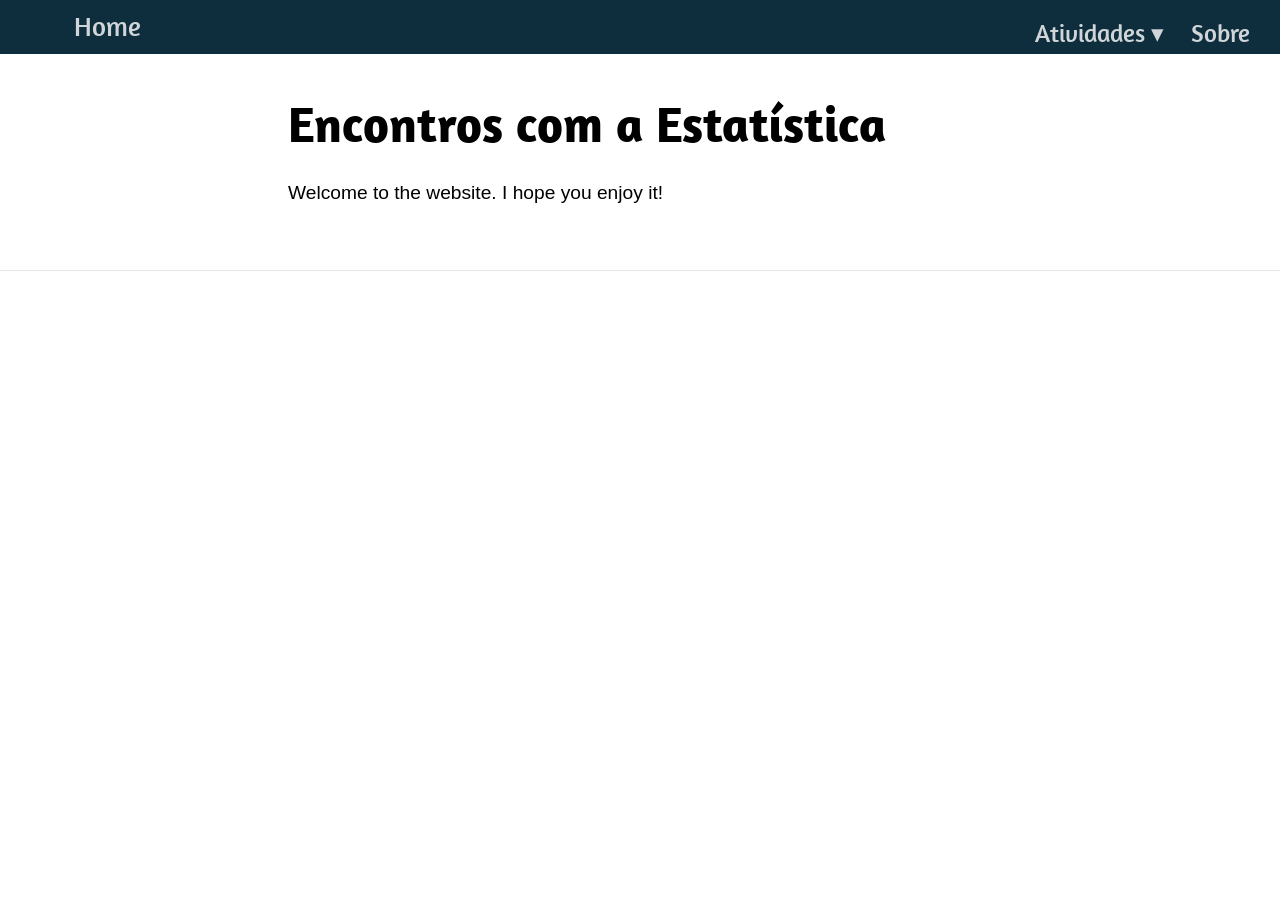
==== commit 4dae56b0: "Atualizações do site colocando as informações na barra de navegação ." ====
--- a/docs/index.html
+++ b/docs/index.html
@@ -89,22 +89,22 @@
 
 
   <!--radix_placeholder_meta_tags-->
-  <title>Descomplicando a estatística: Encontros com a Estatística</title>
+  <title>Home: Encontros com a Estatística</title>
 
   <meta property="description" itemprop="description" content="Welcome to the website. I hope you enjoy it!"/>
 
 
 
   <!--  https://developers.facebook.com/docs/sharing/webmasters#markup -->
-  <meta property="og:title" content="Descomplicando a estatística: Encontros com a Estatística"/>
+  <meta property="og:title" content="Home: Encontros com a Estatística"/>
   <meta property="og:type" content="article"/>
   <meta property="og:description" content="Welcome to the website. I hope you enjoy it!"/>
   <meta property="og:locale" content="en_US"/>
-  <meta property="og:site_name" content="Descomplicando a estatística"/>
+  <meta property="og:site_name" content="Home"/>
 
   <!--  https://dev.twitter.com/cards/types/summary -->
   <meta property="twitter:card" content="summary"/>
-  <meta property="twitter:title" content="Descomplicando a estatística: Encontros com a Estatística"/>
+  <meta property="twitter:title" content="Home: Encontros com a Estatística"/>
   <meta property="twitter:description" content="Welcome to the website. I hope you enjoy it!"/>
 
   <!--/radix_placeholder_meta_tags-->
@@ -2177,7 +2177,8 @@
   /*-- Additional custom styles --*/
   /* Add any additional CSS rules below                      */
   </style>
-  <style type="text/css">
+  <style type="text/css">@import url('https://fonts.googleapis.com/css2?family=Amaranth&family=Google+Sans+Flex:opsz,wght@6..144,1..1000&family=Inter:ital,opsz@0,14..32;1,14..32&family=Open+Sans:ital@0;1&display=swap');
+  @import url('https://fonts.googleapis.com/css2?family=Amaranth&family=Google+Sans+Flex:opsz,wght@6..144,1..1000&family=Inter:ital,opsz@0,14..32;1,14..32&family=Open+Sans:ital,wght@0,300..800;1,300..800&display=swap');
   /* base variables */
 
   /* Edit the CSS properties in this file to create a custom
@@ -2195,8 +2196,8 @@
   html {
     /*-- Main font sizes --*/
     --title-size:      50px;
-    --body-size:       1.06rem;
-    --code-size:       14px;
+    --body-size:       18px;
+    --code-size:       16px;
     --aside-size:      12px;
     --fig-cap-size:    13px;
     /*-- Main font colors --*/
@@ -2206,10 +2207,10 @@
     --aside-color:     rgba(0, 0, 0, 0.6);
     --fig-cap-color:   rgba(0, 0, 0, 0.6);
     /*-- Specify custom fonts ~~~ must be imported above   --*/
-    --heading-font:    sans-serif;
-    --mono-font:       monospace;
-    --body-font:       sans-serif;
-    --navbar-font:     sans-serif;  /* websites + blogs only */
+    --heading-font:    Amaranth;
+    --mono-font:       "Opens Sans";
+    --body-font:       "Opens Sans";
+    --navbar-font:     Amaranth;  /* websites + blogs only */
   }
 
   /*-- ARTICLE METADATA --*/
@@ -2238,9 +2239,9 @@
   /* These properties only apply to Distill sites and blogs  */
 
   .distill-site-header {
-    --title-size:       18px;
+    --title-size:       27px;
     --text-color:       rgba(255, 255, 255, 0.8);
-    --text-size:        15px;
+    --text-size:        25px;
     --hover-color:      white;
     --bkgd-color:       #0F2E3D;
   }
@@ -2438,11 +2439,21 @@
 <header class="header header--fixed" role="banner">
 <nav class="distill-site-nav distill-site-header">
 <div class="nav-left">
-<a href="index.html" class="title">Descomplicando a estatística</a>
+<a href="index.html" class="title">Home</a>
 </div>
 <div class="nav-right">
-<a href="index.html">Home</a>
-<a href="about.html">About</a>
+<div class="nav-dropdown">
+<button class="nav-dropbtn">
+Atividades
+ 
+<span class="down-arrow">&#x25BE;</span>
+</button>
+<div class="nav-dropdown-content">
+<a href="Minicursos.html">Minicursos</a>
+<a href="projetos.html">Projetos</a>
+</div>
+</div>
+<a href="about.html">Sobre</a>
 <a href="javascript:void(0);" class="nav-toggle">&#9776;</a>
 </div>
 </nav>
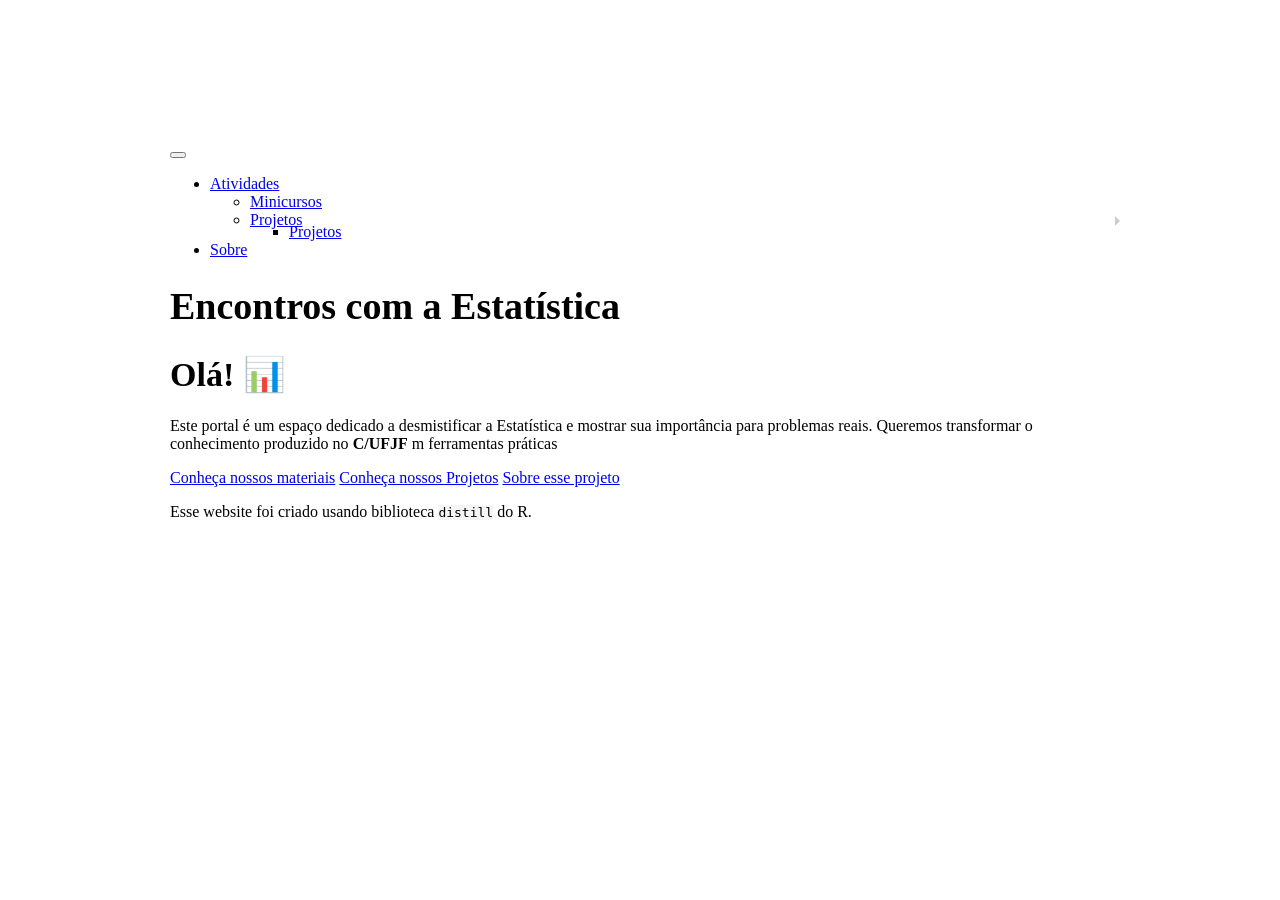
==== commit fd73db31: "ajustes" ====
--- a/docs/index.html
+++ b/docs/index.html
@@ -1,2494 +1,345 @@
 <!DOCTYPE html>
 
-<html xmlns="http://www.w3.org/1999/xhtml" lang="" xml:lang="">
+<html>
 
 <head>
-  <meta charset="utf-8"/>
-  <meta name="viewport" content="width=device-width, initial-scale=1"/>
-  <meta http-equiv="X-UA-Compatible" content="IE=Edge,chrome=1"/>
-  <meta name="generator" content="distill" />
-
-  <style type="text/css">
-  /* Hide doc at startup (prevent jankiness while JS renders/transforms) */
-  body {
-    visibility: hidden;
+
+<meta charset="utf-8" />
+<meta name="generator" content="pandoc" />
+<meta http-equiv="X-UA-Compatible" content="IE=EDGE" />
+
+
+
+
+<title>Encontros com a Estatística</title>
+
+<script src="site_libs/header-attrs-2.30/header-attrs.js"></script>
+<script src="site_libs/jquery-3.6.0/jquery-3.6.0.min.js"></script>
+<meta name="viewport" content="width=device-width, initial-scale=1" />
+<link href="site_libs/bootstrap-3.3.5/css/bootstrap.min.css" rel="stylesheet" />
+<script src="site_libs/bootstrap-3.3.5/js/bootstrap.min.js"></script>
+<script src="site_libs/bootstrap-3.3.5/shim/html5shiv.min.js"></script>
+<script src="site_libs/bootstrap-3.3.5/shim/respond.min.js"></script>
+<style>h1 {font-size: 34px;}
+       h1.title {font-size: 38px;}
+       h2 {font-size: 30px;}
+       h3 {font-size: 24px;}
+       h4 {font-size: 18px;}
+       h5 {font-size: 16px;}
+       h6 {font-size: 12px;}
+       code {color: inherit; background-color: rgba(0, 0, 0, 0.04);}
+       pre:not([class]) { background-color: white }</style>
+<script src="site_libs/navigation-1.1/tabsets.js"></script>
+<link href="site_libs/highlightjs-9.12.0/default.css" rel="stylesheet" />
+<script src="site_libs/highlightjs-9.12.0/highlight.js"></script>
+
+<style type="text/css">
+  code{white-space: pre-wrap;}
+  span.smallcaps{font-variant: small-caps;}
+  span.underline{text-decoration: underline;}
+  div.column{display: inline-block; vertical-align: top; width: 50%;}
+  div.hanging-indent{margin-left: 1.5em; text-indent: -1.5em;}
+  ul.task-list{list-style: none;}
+    </style>
+
+<style type="text/css">code{white-space: pre;}</style>
+<script type="text/javascript">
+if (window.hljs) {
+  hljs.configure({languages: []});
+  hljs.initHighlightingOnLoad();
+  if (document.readyState && document.readyState === "complete") {
+    window.setTimeout(function() { hljs.initHighlighting(); }, 0);
   }
-  </style>
-
- <!--radix_placeholder_import_source-->
- <!--/radix_placeholder_import_source-->
-
-<style type="text/css">code{white-space: pre;}</style>
-<style type="text/css" data-origin="pandoc">
-html { -webkit-text-size-adjust: 100%; }
-pre > code.sourceCode { white-space: pre; position: relative; }
-pre > code.sourceCode > span { display: inline-block; line-height: 1.25; }
-pre > code.sourceCode > span:empty { height: 1.2em; }
-.sourceCode { overflow: visible; }
-code.sourceCode > span { color: inherit; text-decoration: inherit; }
-div.sourceCode { margin: 1em 0; }
-pre.sourceCode { margin: 0; }
-@media screen {
-div.sourceCode { overflow: auto; }
-}
-@media print {
-pre > code.sourceCode { white-space: pre-wrap; }
-pre > code.sourceCode > span { text-indent: -5em; padding-left: 5em; }
-}
-pre.numberSource code
-  { counter-reset: source-line 0; }
-pre.numberSource code > span
-  { position: relative; left: -4em; counter-increment: source-line; }
-pre.numberSource code > span > a:first-child::before
-  { content: counter(source-line);
-    position: relative; left: -1em; text-align: right; vertical-align: baseline;
-    border: none; display: inline-block;
-    -webkit-touch-callout: none; -webkit-user-select: none;
-    -khtml-user-select: none; -moz-user-select: none;
-    -ms-user-select: none; user-select: none;
-    padding: 0 4px; width: 4em;
-    color: #aaaaaa;
+}
+</script>
+
+
+
+
+
+
+
+
+
+<style type = "text/css">
+.main-container {
+  max-width: 940px;
+  margin-left: auto;
+  margin-right: auto;
+}
+img {
+  max-width:100%;
+}
+.tabbed-pane {
+  padding-top: 12px;
+}
+.html-widget {
+  margin-bottom: 20px;
+}
+button.code-folding-btn:focus {
+  outline: none;
+}
+summary {
+  display: list-item;
+}
+details > summary > p:only-child {
+  display: inline;
+}
+pre code {
+  padding: 0;
+}
+</style>
+
+
+<style type="text/css">
+.dropdown-submenu {
+  position: relative;
+}
+.dropdown-submenu>.dropdown-menu {
+  top: 0;
+  left: 100%;
+  margin-top: -6px;
+  margin-left: -1px;
+  border-radius: 0 6px 6px 6px;
+}
+.dropdown-submenu:hover>.dropdown-menu {
+  display: block;
+}
+.dropdown-submenu>a:after {
+  display: block;
+  content: " ";
+  float: right;
+  width: 0;
+  height: 0;
+  border-color: transparent;
+  border-style: solid;
+  border-width: 5px 0 5px 5px;
+  border-left-color: #cccccc;
+  margin-top: 5px;
+  margin-right: -10px;
+}
+.dropdown-submenu:hover>a:after {
+  border-left-color: #adb5bd;
+}
+.dropdown-submenu.pull-left {
+  float: none;
+}
+.dropdown-submenu.pull-left>.dropdown-menu {
+  left: -100%;
+  margin-left: 10px;
+  border-radius: 6px 0 6px 6px;
+}
+</style>
+
+<script type="text/javascript">
+// manage active state of menu based on current page
+$(document).ready(function () {
+  // active menu anchor
+  href = window.location.pathname
+  href = href.substr(href.lastIndexOf('/') + 1)
+  if (href === "")
+    href = "index.html";
+  var menuAnchor = $('a[href="' + href + '"]');
+
+  // mark the anchor link active (and if it's in a dropdown, also mark that active)
+  var dropdown = menuAnchor.closest('li.dropdown');
+  if (window.bootstrap) { // Bootstrap 4+
+    menuAnchor.addClass('active');
+    dropdown.find('> .dropdown-toggle').addClass('active');
+  } else { // Bootstrap 3
+    menuAnchor.parent().addClass('active');
+    dropdown.addClass('active');
   }
-pre.numberSource { margin-left: 3em; border-left: 1px solid #aaaaaa;  padding-left: 4px; }
-div.sourceCode
-  { color: #00769e; background-color: #f1f3f5; }
-@media screen {
-pre > code.sourceCode > span > a:first-child::before { text-decoration: underline; }
-}
-code span { color: #00769e; } /* Normal */
-code span.al { color: #ad0000; } /* Alert */
-code span.an { color: #5e5e5e; } /* Annotation */
-code span.at { color: #657422; } /* Attribute */
-code span.bn { color: #ad0000; } /* BaseN */
-code span.bu { } /* BuiltIn */
-code span.cf { color: #00769e; } /* ControlFlow */
-code span.ch { color: #20794d; } /* Char */
-code span.cn { color: #8f5902; } /* Constant */
-code span.co { color: #5e5e5e; } /* Comment */
-code span.cv { color: #5e5e5e; font-style: italic; } /* CommentVar */
-code span.do { color: #5e5e5e; font-style: italic; } /* Documentation */
-code span.dt { color: #ad0000; } /* DataType */
-code span.dv { color: #ad0000; } /* DecVal */
-code span.er { color: #ad0000; } /* Error */
-code span.ex { } /* Extension */
-code span.fl { color: #ad0000; } /* Float */
-code span.fu { color: #4758ab; } /* Function */
-code span.im { } /* Import */
-code span.in { color: #5e5e5e; } /* Information */
-code span.kw { color: #00769e; } /* Keyword */
-code span.op { color: #5e5e5e; } /* Operator */
-code span.ot { color: #00769e; } /* Other */
-code span.pp { color: #ad0000; } /* Preprocessor */
-code span.sc { color: #5e5e5e; } /* SpecialChar */
-code span.ss { color: #20794d; } /* SpecialString */
-code span.st { color: #20794d; } /* String */
-code span.va { color: #111111; } /* Variable */
-code span.vs { color: #20794d; } /* VerbatimString */
-code span.wa { color: #5e5e5e; font-style: italic; } /* Warning */
+
+  // Navbar adjustments
+  var navHeight = $(".navbar").first().height() + 15;
+  var style = document.createElement('style');
+  var pt = "padding-top: " + navHeight + "px; ";
+  var mt = "margin-top: -" + navHeight + "px; ";
+  var css = "";
+  // offset scroll position for anchor links (for fixed navbar)
+  for (var i = 1; i <= 6; i++) {
+    css += ".section h" + i + "{ " + pt + mt + "}\n";
+  }
+  style.innerHTML = "body {" + pt + "padding-bottom: 40px; }\n" + css;
+  document.head.appendChild(style);
+});
+</script>
+
+<!-- tabsets -->
+
+<style type="text/css">
+.tabset-dropdown > .nav-tabs {
+  display: inline-table;
+  max-height: 500px;
+  min-height: 44px;
+  overflow-y: auto;
+  border: 1px solid #ddd;
+  border-radius: 4px;
+}
+
+.tabset-dropdown > .nav-tabs > li.active:before, .tabset-dropdown > .nav-tabs.nav-tabs-open:before {
+  content: "\e259";
+  font-family: 'Glyphicons Halflings';
+  display: inline-block;
+  padding: 10px;
+  border-right: 1px solid #ddd;
+}
+
+.tabset-dropdown > .nav-tabs.nav-tabs-open > li.active:before {
+  content: "\e258";
+  font-family: 'Glyphicons Halflings';
+  border: none;
+}
+
+.tabset-dropdown > .nav-tabs > li.active {
+  display: block;
+}
+
+.tabset-dropdown > .nav-tabs > li > a,
+.tabset-dropdown > .nav-tabs > li > a:focus,
+.tabset-dropdown > .nav-tabs > li > a:hover {
+  border: none;
+  display: inline-block;
+  border-radius: 4px;
+  background-color: transparent;
+}
+
+.tabset-dropdown > .nav-tabs.nav-tabs-open > li {
+  display: block;
+  float: none;
+}
+
+.tabset-dropdown > .nav-tabs > li {
+  display: none;
+}
 </style>
 
-
-  <!--radix_placeholder_meta_tags-->
-  <title>Home: Encontros com a Estatística</title>
-
-  <meta property="description" itemprop="description" content="Welcome to the website. I hope you enjoy it!"/>
-
-
-
-  <!--  https://developers.facebook.com/docs/sharing/webmasters#markup -->
-  <meta property="og:title" content="Home: Encontros com a Estatística"/>
-  <meta property="og:type" content="article"/>
-  <meta property="og:description" content="Welcome to the website. I hope you enjoy it!"/>
-  <meta property="og:locale" content="en_US"/>
-  <meta property="og:site_name" content="Home"/>
-
-  <!--  https://dev.twitter.com/cards/types/summary -->
-  <meta property="twitter:card" content="summary"/>
-  <meta property="twitter:title" content="Home: Encontros com a Estatística"/>
-  <meta property="twitter:description" content="Welcome to the website. I hope you enjoy it!"/>
-
-  <!--/radix_placeholder_meta_tags-->
-  <!--radix_placeholder_rmarkdown_metadata-->
-
-  <script type="text/json" id="radix-rmarkdown-metadata">
-  {"type":"list","attributes":{"names":{"type":"character","attributes":{},"value":["title","description","site"]}},"value":[{"type":"character","attributes":{},"value":["Encontros com a Estatística"]},{"type":"character","attributes":{},"value":["Welcome to the website. I hope you enjoy it!\n"]},{"type":"character","attributes":{},"value":["distill::distill_website"]}]}
-  </script>
-  <!--/radix_placeholder_rmarkdown_metadata-->
-  <!--radix_placeholder_navigation_in_header-->
-  <meta name="distill:offset" content=""/>
-
-  <script type="application/javascript">
-
-    window.headroom_prevent_pin = false;
-
-    window.document.addEventListener("DOMContentLoaded", function (event) {
-
-      // initialize headroom for banner
-      var header = $('header').get(0);
-      var headerHeight = header.offsetHeight;
-      var headroom = new Headroom(header, {
-        tolerance: 5,
-        onPin : function() {
-          if (window.headroom_prevent_pin) {
-            window.headroom_prevent_pin = false;
-            headroom.unpin();
-          }
-        }
-      });
-      headroom.init();
-      if(window.location.hash)
-        headroom.unpin();
-      $(header).addClass('headroom--transition');
-
-      // offset scroll location for banner on hash change
-      // (see: https://github.com/WickyNilliams/headroom.js/issues/38)
-      window.addEventListener("hashchange", function(event) {
-        window.scrollTo(0, window.pageYOffset - (headerHeight + 25));
-      });
-
-      // responsive menu
-      $('.distill-site-header').each(function(i, val) {
-        var topnav = $(this);
-        var toggle = topnav.find('.nav-toggle');
-        toggle.on('click', function() {
-          topnav.toggleClass('responsive');
-        });
-      });
-
-      // nav dropdowns
-      $('.nav-dropbtn').click(function(e) {
-        $(this).next('.nav-dropdown-content').toggleClass('nav-dropdown-active');
-        $(this).parent().siblings('.nav-dropdown')
-           .children('.nav-dropdown-content').removeClass('nav-dropdown-active');
-      });
-      $("body").click(function(e){
-        $('.nav-dropdown-content').removeClass('nav-dropdown-active');
-      });
-      $(".nav-dropdown").click(function(e){
-        e.stopPropagation();
-      });
-    });
-  </script>
-
-  <style type="text/css">
-
-  /* Theme (user-documented overrideables for nav appearance) */
-
-  .distill-site-nav {
-    color: rgba(255, 255, 255, 0.8);
-    background-color: #0F2E3D;
-    font-size: 15px;
-    font-weight: 300;
-  }
-
-  .distill-site-nav a {
-    color: inherit;
-    text-decoration: none;
-  }
-
-  .distill-site-nav a:hover {
-    color: white;
-  }
-
-  @media print {
-    .distill-site-nav {
-      display: none;
-    }
-  }
-
-  .distill-site-header {
-
-  }
-
-  .distill-site-footer {
-
-  }
-
-
-  /* Site Header */
-
-  .distill-site-header {
-    width: 100%;
-    box-sizing: border-box;
-    z-index: 3;
-  }
-
-  .distill-site-header .nav-left {
-    display: inline-block;
-    margin-left: 8px;
-  }
-
-  @media screen and (max-width: 768px) {
-    .distill-site-header .nav-left {
-      margin-left: 0;
-    }
-  }
-
-
-  .distill-site-header .nav-right {
-    float: right;
-    margin-right: 8px;
-  }
-
-  .distill-site-header a,
-  .distill-site-header .title {
-    display: inline-block;
-    text-align: center;
-    padding: 14px 10px 14px 10px;
-  }
-
-  .distill-site-header .title {
-    font-size: 18px;
-    min-width: 150px;
-  }
-
-  .distill-site-header .logo {
-    padding: 0;
-  }
-
-  .distill-site-header .logo img {
-    display: none;
-    max-height: 20px;
-    width: auto;
-    margin-bottom: -4px;
-  }
-
-  .distill-site-header .nav-image img {
-    max-height: 18px;
-    width: auto;
-    display: inline-block;
-    margin-bottom: -3px;
-  }
-
-
-
-  @media screen and (min-width: 1000px) {
-    .distill-site-header .logo img {
-      display: inline-block;
-    }
-    .distill-site-header .nav-left {
-      margin-left: 20px;
-    }
-    .distill-site-header .nav-right {
-      margin-right: 20px;
-    }
-    .distill-site-header .title {
-      padding-left: 12px;
-    }
-  }
-
-
-  .distill-site-header .nav-toggle {
-    display: none;
-  }
-
-  .nav-dropdown {
-    display: inline-block;
-    position: relative;
-  }
-
-  .nav-dropdown .nav-dropbtn {
-    border: none;
-    outline: none;
-    color: rgba(255, 255, 255, 0.8);
-    padding: 16px 10px;
-    background-color: transparent;
-    font-family: inherit;
-    font-size: inherit;
-    font-weight: inherit;
-    margin: 0;
-    margin-top: 1px;
-    z-index: 2;
-  }
-
-  .nav-dropdown-content {
-    display: none;
-    position: absolute;
-    background-color: white;
-    min-width: 200px;
-    border: 1px solid rgba(0,0,0,0.15);
-    border-radius: 4px;
-    box-shadow: 0px 8px 16px 0px rgba(0,0,0,0.1);
-    z-index: 1;
-    margin-top: 2px;
-    white-space: nowrap;
-    padding-top: 4px;
-    padding-bottom: 4px;
-  }
-
-  .nav-dropdown-content hr {
-    margin-top: 4px;
-    margin-bottom: 4px;
-    border: none;
-    border-bottom: 1px solid rgba(0, 0, 0, 0.1);
-  }
-
-  .nav-dropdown-active {
-    display: block;
-  }
-
-  .nav-dropdown-content a, .nav-dropdown-content .nav-dropdown-header {
-    color: black;
-    padding: 6px 24px;
-    text-decoration: none;
-    display: block;
-    text-align: left;
-  }
-
-  .nav-dropdown-content .nav-dropdown-header {
-    display: block;
-    padding: 5px 24px;
-    padding-bottom: 0;
-    text-transform: uppercase;
-    font-size: 14px;
-    color: #999999;
-    white-space: nowrap;
-  }
-
-  .nav-dropdown:hover .nav-dropbtn {
-    color: white;
-  }
-
-  .nav-dropdown-content a:hover {
-    background-color: #ddd;
-    color: black;
-  }
-
-  .nav-right .nav-dropdown-content {
-    margin-left: -45%;
-    right: 0;
-  }
-
-  @media screen and (max-width: 768px) {
-    .distill-site-header a, .distill-site-header .nav-dropdown  {display: none;}
-    .distill-site-header a.nav-toggle {
-      float: right;
-      display: block;
-    }
-    .distill-site-header .title {
-      margin-left: 0;
-    }
-    .distill-site-header .nav-right {
-      margin-right: 0;
-    }
-    .distill-site-header {
-      overflow: hidden;
-    }
-    .nav-right .nav-dropdown-content {
-      margin-left: 0;
-    }
-  }
-
-
-  @media screen and (max-width: 768px) {
-    .distill-site-header.responsive {position: relative; min-height: 500px; }
-    .distill-site-header.responsive a.nav-toggle {
-      position: absolute;
-      right: 0;
-      top: 0;
-    }
-    .distill-site-header.responsive a,
-    .distill-site-header.responsive .nav-dropdown {
-      display: block;
-      text-align: left;
-    }
-    .distill-site-header.responsive .nav-left,
-    .distill-site-header.responsive .nav-right {
-      width: 100%;
-    }
-    .distill-site-header.responsive .nav-dropdown {float: none;}
-    .distill-site-header.responsive .nav-dropdown-content {position: relative;}
-    .distill-site-header.responsive .nav-dropdown .nav-dropbtn {
-      display: block;
-      width: 100%;
-      text-align: left;
-    }
-  }
-
-  /* Site Footer */
-
-  .distill-site-footer {
-    width: 100%;
-    overflow: hidden;
-    box-sizing: border-box;
-    z-index: 3;
-    margin-top: 30px;
-    padding-top: 30px;
-    padding-bottom: 30px;
-    text-align: center;
-  }
-
-  /* Headroom */
-
-  d-title {
-    padding-top: 6rem;
-  }
-
-  @media print {
-    d-title {
-      padding-top: 4rem;
-    }
-  }
-
-  .headroom {
-    z-index: 1000;
-    position: fixed;
-    top: 0;
-    left: 0;
-    right: 0;
-  }
-
-  .headroom--transition {
-    transition: all .4s ease-in-out;
-  }
-
-  .headroom--unpinned {
-    top: -100px;
-  }
-
-  .headroom--pinned {
-    top: 0;
-  }
-
-  /* adjust viewport for navbar height */
-  /* helps vertically center bootstrap (non-distill) content */
-  .min-vh-100 {
-    min-height: calc(100vh - 100px) !important;
-  }
-
-  </style>
-
-  <script src="site_libs/jquery-3.6.0/jquery-3.6.0.min.js"></script>
-  <link href="site_libs/font-awesome-6.5.2/css/all.min.css" rel="stylesheet"/>
-  <link href="site_libs/font-awesome-6.5.2/css/v4-shims.min.css" rel="stylesheet"/>
-  <script src="site_libs/headroom-0.9.4/headroom.min.js"></script>
-  <script src="site_libs/autocomplete-0.37.1/autocomplete.min.js"></script>
-  <script src="site_libs/fuse-6.4.1/fuse.min.js"></script>
-
-  <script type="application/javascript">
-
-  function getMeta(metaName) {
-    var metas = document.getElementsByTagName('meta');
-    for (let i = 0; i < metas.length; i++) {
-      if (metas[i].getAttribute('name') === metaName) {
-        return metas[i].getAttribute('content');
-      }
-    }
-    return '';
-  }
-
-  function offsetURL(url) {
-    var offset = getMeta('distill:offset');
-    return offset ? offset + '/' + url : url;
-  }
-
-  function createFuseIndex() {
-
-    // create fuse index
-    var options = {
-      keys: [
-        { name: 'title', weight: 20 },
-        { name: 'categories', weight: 15 },
-        { name: 'description', weight: 10 },
-        { name: 'contents', weight: 5 },
-      ],
-      ignoreLocation: true,
-      threshold: 0
-    };
-    var fuse = new window.Fuse([], options);
-
-    // fetch the main search.json
-    return fetch(offsetURL('search.json'))
-      .then(function(response) {
-        if (response.status == 200) {
-          return response.json().then(function(json) {
-            // index main articles
-            json.articles.forEach(function(article) {
-              fuse.add(article);
-            });
-            // download collections and index their articles
-            return Promise.all(json.collections.map(function(collection) {
-              return fetch(offsetURL(collection)).then(function(response) {
-                if (response.status === 200) {
-                  return response.json().then(function(articles) {
-                    articles.forEach(function(article) {
-                      fuse.add(article);
-                    });
-                  })
-                } else {
-                  return Promise.reject(
-                    new Error('Unexpected status from search index request: ' +
-                              response.status)
-                  );
-                }
-              });
-            })).then(function() {
-              return fuse;
-            });
-          });
-
-        } else {
-          return Promise.reject(
-            new Error('Unexpected status from search index request: ' +
-                        response.status)
-          );
-        }
-      });
-  }
-
-  window.document.addEventListener("DOMContentLoaded", function (event) {
-
-    // get search element (bail if we don't have one)
-    var searchEl = window.document.getElementById('distill-search');
-    if (!searchEl)
-      return;
-
-    createFuseIndex()
-      .then(function(fuse) {
-
-        // make search box visible
-        searchEl.classList.remove('hidden');
-
-        // initialize autocomplete
-        var options = {
-          autoselect: true,
-          hint: false,
-          minLength: 2,
-        };
-        window.autocomplete(searchEl, options, [{
-          source: function(query, callback) {
-            const searchOptions = {
-              isCaseSensitive: false,
-              shouldSort: true,
-              minMatchCharLength: 2,
-              limit: 10,
-            };
-            var results = fuse.search(query, searchOptions);
-            callback(results
-              .map(function(result) { return result.item; })
-            );
-          },
-          templates: {
-            suggestion: function(suggestion) {
-              var img = suggestion.preview && Object.keys(suggestion.preview).length > 0
-                ? `<img src="${offsetURL(suggestion.preview)}"</img>`
-                : '';
-              var html = `
-                <div class="search-item">
-                  <h3>${suggestion.title}</h3>
-                  <div class="search-item-description">
-                    ${suggestion.description || ''}
-                  </div>
-                  <div class="search-item-preview">
-                    ${img}
-                  </div>
-                </div>
-              `;
-              return html;
-            }
-          }
-        }]).on('autocomplete:selected', function(event, suggestion) {
-          window.location.href = offsetURL(suggestion.path);
-        });
-        // remove inline display style on autocompleter (we want to
-        // manage responsive display via css)
-        $('.algolia-autocomplete').css("display", "");
-      })
-      .catch(function(error) {
-        console.log(error);
-      });
-
+<!-- code folding -->
+
+
+
+
+</head>
+
+<body>
+
+
+<div class="container-fluid main-container">
+
+
+
+
+<div class="navbar navbar-default  navbar-fixed-top" role="navigation">
+  <div class="container">
+    <div class="navbar-header">
+      <button type="button" class="navbar-toggle collapsed" data-toggle="collapse" data-bs-toggle="collapse" data-target="#navbar" data-bs-target="#navbar">
+        <span class="icon-bar"></span>
+        <span class="icon-bar"></span>
+        <span class="icon-bar"></span>
+      </button>
+      <a class="navbar-brand" href="index.html"></a>
+    </div>
+    <div id="navbar" class="navbar-collapse collapse">
+      <ul class="nav navbar-nav">
+        
+      </ul>
+      <ul class="nav navbar-nav navbar-right">
+        <li class="dropdown">
+  <a href="#" class="dropdown-toggle" data-toggle="dropdown" role="button" data-bs-toggle="dropdown" aria-expanded="false">
+    Atividades
+     
+    <span class="caret"></span>
+  </a>
+  <ul class="dropdown-menu" role="menu">
+    <li>
+      <a href="minicursos.html">Minicursos</a>
+    </li>
+    <li class="dropdown-submenu">
+      <a href="#" class="dropdown-toggle" data-toggle="dropdown" role="button" data-bs-toggle="dropdown" aria-expanded="false">Projetos</a>
+      <ul class="dropdown-menu" role="menu">
+        <li>
+          <a href="projetos.html">Projetos</a>
+        </li>
+      </ul>
+    </li>
+  </ul>
+</li>
+<li>
+  <a href="about.html">Sobre</a>
+</li>
+      </ul>
+    </div><!--/.nav-collapse -->
+  </div><!--/.container -->
+</div><!--/.navbar -->
+
+<div id="header">
+
+
+
+<h1 class="title toc-ignore">Encontros com a Estatística</h1>
+
+</div>
+
+
+<div id="olá" class="section level1">
+<h1>Olá! 📊</h1>
+<p>Este portal é um espaço dedicado a desmistificar a Estatística e
+mostrar sua importância para problemas reais. Queremos transformar o
+conhecimento produzido no <strong>C/UFJF</strong> m ferramentas
+práticas</p>
+<p><a href="minicursos.html" class="btn btn-default">Conheça nossos
+materiais</a> <a href="projetos.html" class="btn btn-default">Conheça
+nossos Projetos</a> <a href="about.html" class="btn btn-default">Sobre
+esse projeto</a></p>
+<p>Esse website foi criado usando biblioteca <code>distill</code> do
+R.</p>
+</div>
+
+
+
+
+</div>
+
+<script>
+
+// add bootstrap table styles to pandoc tables
+function bootstrapStylePandocTables() {
+  $('tr.odd').parent('tbody').parent('table').addClass('table table-condensed');
+}
+$(document).ready(function () {
+  bootstrapStylePandocTables();
+});
+
+
+</script>
+
+<!-- tabsets -->
+
+<script>
+$(document).ready(function () {
+  window.buildTabsets("TOC");
+});
+
+$(document).ready(function () {
+  $('.tabset-dropdown > .nav-tabs > li').click(function () {
+    $(this).parent().toggleClass('nav-tabs-open');
   });
-
-  </script>
-
-  <style type="text/css">
-
-  .nav-search {
-    font-size: x-small;
-  }
-
-  /* Algolioa Autocomplete */
-
-  .algolia-autocomplete {
-    display: inline-block;
-    margin-left: 10px;
-    vertical-align: sub;
-    background-color: white;
-    color: black;
-    padding: 6px;
-    padding-top: 8px;
-    padding-bottom: 0;
-    border-radius: 6px;
-    border: 1px #0F2E3D solid;
-    width: 180px;
-  }
-
-
-  @media screen and (max-width: 768px) {
-    .distill-site-nav .algolia-autocomplete {
-      display: none;
-      visibility: hidden;
-    }
-    .distill-site-nav.responsive .algolia-autocomplete {
-      display: inline-block;
-      visibility: visible;
-    }
-    .distill-site-nav.responsive .algolia-autocomplete .aa-dropdown-menu {
-      margin-left: 0;
-      width: 400px;
-      max-height: 400px;
-    }
-  }
-
-  .algolia-autocomplete .aa-input, .algolia-autocomplete .aa-hint {
-    width: 90%;
-    outline: none;
-    border: none;
-  }
-
-  .algolia-autocomplete .aa-hint {
-    color: #999;
-  }
-  .algolia-autocomplete .aa-dropdown-menu {
-    width: 550px;
-    max-height: 70vh;
-    overflow-x: visible;
-    overflow-y: scroll;
-    padding: 5px;
-    margin-top: 3px;
-    margin-left: -150px;
-    background-color: #fff;
-    border-radius: 5px;
-    border: 1px solid #999;
-    border-top: none;
-  }
-
-  .algolia-autocomplete .aa-dropdown-menu .aa-suggestion {
-    cursor: pointer;
-    padding: 5px 4px;
-    border-bottom: 1px solid #eee;
-  }
-
-  .algolia-autocomplete .aa-dropdown-menu .aa-suggestion:last-of-type {
-    border-bottom: none;
-    margin-bottom: 2px;
-  }
-
-  .algolia-autocomplete .aa-dropdown-menu .aa-suggestion .search-item {
-    overflow: hidden;
-    font-size: 0.8em;
-    line-height: 1.4em;
-  }
-
-  .algolia-autocomplete .aa-dropdown-menu .aa-suggestion .search-item h3 {
-    font-size: 1rem;
-    margin-block-start: 0;
-    margin-block-end: 5px;
-  }
-
-  .algolia-autocomplete .aa-dropdown-menu .aa-suggestion .search-item-description {
-    display: inline-block;
-    overflow: hidden;
-    height: 2.8em;
-    width: 80%;
-    margin-right: 4%;
-  }
-
-  .algolia-autocomplete .aa-dropdown-menu .aa-suggestion .search-item-preview {
-    display: inline-block;
-    width: 15%;
-  }
-
-  .algolia-autocomplete .aa-dropdown-menu .aa-suggestion .search-item-preview img {
-    height: 3em;
-    width: auto;
-    display: none;
-  }
-
-  .algolia-autocomplete .aa-dropdown-menu .aa-suggestion .search-item-preview img[src] {
-    display: initial;
-  }
-
-  .algolia-autocomplete .aa-dropdown-menu .aa-suggestion.aa-cursor {
-    background-color: #eee;
-  }
-  .algolia-autocomplete .aa-dropdown-menu .aa-suggestion em {
-    font-weight: bold;
-    font-style: normal;
-  }
-
-  </style>
-
-
-  <!--/radix_placeholder_navigation_in_header-->
-  <!--radix_placeholder_distill-->
-
-  <style type="text/css">
-
-  body {
-    background-color: white;
-  }
-
-  .pandoc-table {
-    width: 100%;
-  }
-
-  .pandoc-table>caption {
-    margin-bottom: 10px;
-  }
-
-  .pandoc-table th:not([align]) {
-    text-align: left;
-  }
-
-  .pagedtable-footer {
-    font-size: 15px;
-  }
-
-  d-byline .byline {
-    grid-template-columns: 2fr 2fr;
-  }
-
-  d-byline .byline h3 {
-    margin-block-start: 1.5em;
-  }
-
-  d-byline .byline .authors-affiliations h3 {
-    margin-block-start: 0.5em;
-  }
-
-  .authors-affiliations .orcid-id {
-    width: 16px;
-    height:16px;
-    margin-left: 4px;
-    margin-right: 4px;
-    vertical-align: middle;
-    padding-bottom: 2px;
-  }
-
-  d-title .dt-tags {
-    margin-top: 1em;
-    grid-column: text;
-  }
-
-  .dt-tags .dt-tag {
-    text-decoration: none;
-    display: inline-block;
-    color: rgba(0,0,0,0.6);
-    padding: 0em 0.4em;
-    margin-right: 0.5em;
-    margin-bottom: 0.4em;
-    font-size: 70%;
-    border: 1px solid rgba(0,0,0,0.2);
-    border-radius: 3px;
-    text-transform: uppercase;
-    font-weight: 500;
-  }
-
-  d-article table.gt_table td,
-  d-article table.gt_table th {
-    border-bottom: none;
-    font-size: 100%;
-  }
-
-  .html-widget {
-    margin-bottom: 2.0em;
-  }
-
-  .l-screen-inset {
-    padding-right: 16px;
-  }
-
-  .l-screen .caption {
-    margin-left: 10px;
-  }
-
-  .shaded {
-    background: rgb(247, 247, 247);
-    padding-top: 20px;
-    padding-bottom: 20px;
-    border-top: 1px solid rgba(0, 0, 0, 0.1);
-    border-bottom: 1px solid rgba(0, 0, 0, 0.1);
-  }
-
-  .shaded .html-widget {
-    margin-bottom: 0;
-    border: 1px solid rgba(0, 0, 0, 0.1);
-  }
-
-  .shaded .shaded-content {
-    background: white;
-  }
-
-  .text-output {
-    margin-top: 0;
-    line-height: 1.5em;
-  }
-
-  .hidden {
-    display: none !important;
-  }
-
-  hr.section-separator {
-    border: none;
-    border-top: 1px solid rgba(0, 0, 0, 0.1);
-    margin: 0px;
-  }
-
-
-  d-byline {
-    border-top: none;
-  }
-
-  d-article {
-    padding-top: 2.5rem;
-    padding-bottom: 30px;
-    border-top: none;
-  }
-
-  d-appendix {
-    padding-top: 30px;
-  }
-
-  d-article>p>img {
-    width: 100%;
-  }
-
-  d-article h2 {
-    margin: 1rem 0 1.5rem 0;
-  }
-
-  d-article h3 {
-    margin-top: 1.5rem;
-  }
-
-  d-article iframe {
-    border: 1px solid rgba(0, 0, 0, 0.1);
-    margin-bottom: 2.0em;
-    width: 100%;
-  }
-
-  /* Tweak code blocks */
-
-  d-article div.sourceCode code,
-  d-article pre code {
-    font-family: Consolas, Monaco, 'Andale Mono', 'Ubuntu Mono', monospace;
-  }
-
-  d-article pre,
-  d-article div.sourceCode,
-  d-article div.sourceCode pre {
-    overflow: auto;
-  }
-
-  d-article div.sourceCode {
-    background-color: white;
-  }
-
-  d-article div.sourceCode pre {
-    padding-left: 10px;
-    font-size: 12px;
-    border-left: 2px solid rgba(0,0,0,0.1);
-  }
-
-  d-article pre {
-    font-size: 12px;
-    color: black;
-    background: none;
-    margin-top: 0;
-    text-align: left;
-    white-space: pre;
-    word-spacing: normal;
-    word-break: normal;
-    word-wrap: normal;
-    line-height: 1.5;
-
-    -moz-tab-size: 4;
-    -o-tab-size: 4;
-    tab-size: 4;
-
-    -webkit-hyphens: none;
-    -moz-hyphens: none;
-    -ms-hyphens: none;
-    hyphens: none;
-  }
-
-  d-article pre a {
-    border-bottom: none;
-  }
-
-  d-article pre a:hover {
-    border-bottom: none;
-    text-decoration: underline;
-  }
-
-  d-article details {
-    grid-column: text;
-    margin-bottom: 0.8em;
-  }
-
-  @media(min-width: 768px) {
-
-  d-article pre,
-  d-article div.sourceCode,
-  d-article div.sourceCode pre {
-    overflow: visible !important;
-  }
-
-  d-article div.sourceCode pre {
-    padding-left: 18px;
-    font-size: 14px;
-  }
-
-  /* tweak for Pandoc numbered line within distill */
-  d-article pre.numberSource code > span {
-      left: -2em;
-  }
-
-  d-article pre {
-    font-size: 14px;
-  }
-
-  }
-
-  figure img.external {
-    background: white;
-    border: 1px solid rgba(0, 0, 0, 0.1);
-    box-shadow: 0 1px 8px rgba(0, 0, 0, 0.1);
-    padding: 18px;
-    box-sizing: border-box;
-  }
-
-  /* CSS for d-contents */
-
-  .d-contents {
-    grid-column: text;
-    color: rgba(0,0,0,0.8);
-    font-size: 0.9em;
-    padding-bottom: 1em;
-    margin-bottom: 1em;
-    padding-bottom: 0.5em;
-    margin-bottom: 1em;
-    padding-left: 0.25em;
-    justify-self: start;
-  }
-
-  @media(min-width: 1000px) {
-    .d-contents.d-contents-float {
-      height: 0;
-      grid-column-start: 1;
-      grid-column-end: 4;
-      justify-self: center;
-      padding-right: 3em;
-      padding-left: 2em;
-    }
-  }
-
-  .d-contents nav h3 {
-    font-size: 18px;
-    margin-top: 0;
-    margin-bottom: 1em;
-  }
-
-  .d-contents li {
-    list-style-type: none
-  }
-
-  .d-contents nav > ul {
-    padding-left: 0;
-  }
-
-  .d-contents ul {
-    padding-left: 1em
-  }
-
-  .d-contents nav ul li {
-    margin-top: 0.6em;
-    margin-bottom: 0.2em;
-  }
-
-  .d-contents nav a {
-    font-size: 13px;
-    border-bottom: none;
-    text-decoration: none
-    color: rgba(0, 0, 0, 0.8);
-  }
-
-  .d-contents nav a:hover {
-    text-decoration: underline solid rgba(0, 0, 0, 0.6)
-  }
-
-  .d-contents nav > ul > li > a {
-    font-weight: 600;
-  }
-
-  .d-contents nav > ul > li > ul {
-    font-weight: inherit;
-  }
-
-  .d-contents nav > ul > li > ul > li {
-    margin-top: 0.2em;
-  }
-
-
-  .d-contents nav ul {
-    margin-top: 0;
-    margin-bottom: 0.25em;
-  }
-
-  .d-article-with-toc h2:nth-child(2) {
-    margin-top: 0;
-  }
-
-
-  /* Figure */
-
-  .figure {
-    position: relative;
-    margin-bottom: 2.5em;
-    margin-top: 1.5em;
-  }
-
-  .figure .caption {
-    color: rgba(0, 0, 0, 0.6);
-    font-size: 12px;
-    line-height: 1.5em;
-  }
-
-  .figure img.external {
-    background: white;
-    border: 1px solid rgba(0, 0, 0, 0.1);
-    box-shadow: 0 1px 8px rgba(0, 0, 0, 0.1);
-    padding: 18px;
-    box-sizing: border-box;
-  }
-
-  .figure .caption a {
-    color: rgba(0, 0, 0, 0.6);
-  }
-
-  .figure .caption b,
-  .figure .caption strong, {
-    font-weight: 600;
-    color: rgba(0, 0, 0, 1.0);
-  }
-
-  /* Citations */
-
-  d-article .citation {
-    color: inherit;
-    cursor: inherit;
-  }
-
-  div.hanging-indent{
-    margin-left: 1em; text-indent: -1em;
-  }
-
-  /* Citation hover box */
-
-  .tippy-box[data-theme~=light-border] {
-    background-color: rgba(250, 250, 250, 0.95);
-  }
-
-  .tippy-content > p {
-    margin-bottom: 0;
-    padding: 2px;
-  }
-
-
-  /* Tweak 1000px media break to show more text */
-
-  @media(min-width: 1000px) {
-    .base-grid,
-    distill-header,
-    d-title,
-    d-abstract,
-    d-article,
-    d-appendix,
-    distill-appendix,
-    d-byline,
-    d-footnote-list,
-    d-citation-list,
-    distill-footer {
-      grid-template-columns: [screen-start] 1fr [page-start kicker-start] 80px [middle-start] 50px [text-start kicker-end] 65px 65px 65px 65px 65px 65px 65px 65px [text-end gutter-start] 65px [middle-end] 65px [page-end gutter-end] 1fr [screen-end];
-      grid-column-gap: 16px;
-    }
-
-    .grid {
-      grid-column-gap: 16px;
-    }
-
-    d-article {
-      font-size: 1.06rem;
-      line-height: 1.7em;
-    }
-    figure .caption, .figure .caption, figure figcaption {
-      font-size: 13px;
-    }
-  }
-
-  @media(min-width: 1180px) {
-    .base-grid,
-    distill-header,
-    d-title,
-    d-abstract,
-    d-article,
-    d-appendix,
-    distill-appendix,
-    d-byline,
-    d-footnote-list,
-    d-citation-list,
-    distill-footer {
-      grid-template-columns: [screen-start] 1fr [page-start kicker-start] 60px [middle-start] 60px [text-start kicker-end] 60px 60px 60px 60px 60px 60px 60px 60px [text-end gutter-start] 60px [middle-end] 60px [page-end gutter-end] 1fr [screen-end];
-      grid-column-gap: 32px;
-    }
-
-    .grid {
-      grid-column-gap: 32px;
-    }
-  }
-
-
-  /* Get the citation styles for the appendix (not auto-injected on render since
-     we do our own rendering of the citation appendix) */
-
-  d-appendix .citation-appendix,
-  .d-appendix .citation-appendix {
-    font-size: 11px;
-    line-height: 15px;
-    border-left: 1px solid rgba(0, 0, 0, 0.1);
-    padding-left: 18px;
-    border: 1px solid rgba(0,0,0,0.1);
-    background: rgba(0, 0, 0, 0.02);
-    padding: 10px 18px;
-    border-radius: 3px;
-    color: rgba(150, 150, 150, 1);
-    overflow: hidden;
-    margin-top: -12px;
-    white-space: pre-wrap;
-    word-wrap: break-word;
-  }
-
-  /* Include appendix styles here so they can be overridden */
-
-  d-appendix {
-    contain: layout style;
-    font-size: 0.8em;
-    line-height: 1.7em;
-    margin-top: 60px;
-    margin-bottom: 0;
-    border-top: 1px solid rgba(0, 0, 0, 0.1);
-    color: rgba(0,0,0,0.5);
-    padding-top: 60px;
-    padding-bottom: 48px;
-  }
-
-  d-appendix h3 {
-    grid-column: page-start / text-start;
-    font-size: 15px;
-    font-weight: 500;
-    margin-top: 1em;
-    margin-bottom: 0;
-    color: rgba(0,0,0,0.65);
-  }
-
-  d-appendix h3 + * {
-    margin-top: 1em;
-  }
-
-  d-appendix ol {
-    padding: 0 0 0 15px;
-  }
-
-  @media (min-width: 768px) {
-    d-appendix ol {
-      padding: 0 0 0 30px;
-      margin-left: -30px;
-    }
-  }
-
-  d-appendix li {
-    margin-bottom: 1em;
-  }
-
-  d-appendix a {
-    color: rgba(0, 0, 0, 0.6);
-  }
-
-  d-appendix > * {
-    grid-column: text;
-  }
-
-  d-appendix > d-footnote-list,
-  d-appendix > d-citation-list,
-  d-appendix > distill-appendix {
-    grid-column: screen;
-  }
-
-  /* Include footnote styles here so they can be overridden */
-
-  d-footnote-list {
-    contain: layout style;
-  }
-
-  d-footnote-list > * {
-    grid-column: text;
-  }
-
-  d-footnote-list a.footnote-backlink {
-    color: rgba(0,0,0,0.3);
-    padding-left: 0.5em;
-  }
-
-
-
-  /* Anchor.js */
-
-  .anchorjs-link {
-    /*transition: all .25s linear; */
-    text-decoration: none;
-    border-bottom: none;
-  }
-  *:hover > .anchorjs-link {
-    margin-left: -1.125em !important;
-    text-decoration: none;
-    border-bottom: none;
-  }
-
-  /* Social footer */
-
-  .social_footer {
-    margin-top: 30px;
-    margin-bottom: 0;
-    color: rgba(0,0,0,0.67);
-  }
-
-  .disqus-comments {
-    margin-right: 30px;
-  }
-
-  .disqus-comment-count {
-    border-bottom: 1px solid rgba(0, 0, 0, 0.4);
-    cursor: pointer;
-  }
-
-  #disqus_thread {
-    margin-top: 30px;
-  }
-
-  .article-sharing a {
-    border-bottom: none;
-    margin-right: 8px;
-  }
-
-  .article-sharing a:hover {
-    border-bottom: none;
-  }
-
-  .sidebar-section.subscribe {
-    font-size: 12px;
-    line-height: 1.6em;
-  }
-
-  .subscribe p {
-    margin-bottom: 0.5em;
-  }
-
-
-  .article-footer .subscribe {
-    font-size: 15px;
-    margin-top: 45px;
-  }
-
-
-  .sidebar-section.custom {
-    font-size: 12px;
-    line-height: 1.6em;
-  }
-
-  .custom p {
-    margin-bottom: 0.5em;
-  }
-
-  /* Styles for listing layout (hide title) */
-  .layout-listing d-title, .layout-listing .d-title {
-    display: none;
-  }
-
-  /* Styles for posts lists (not auto-injected) */
-
-
-  .posts-with-sidebar {
-    padding-left: 45px;
-    padding-right: 45px;
-  }
-
-  .posts-list .description h2,
-  .posts-list .description p {
-    font-family: -apple-system, BlinkMacSystemFont, "Segoe UI", Roboto, Oxygen, Ubuntu, Cantarell, "Fira Sans", "Droid Sans", "Helvetica Neue", Arial, sans-serif;
-  }
-
-  .posts-list .description h2 {
-    font-weight: 700;
-    border-bottom: none;
-    padding-bottom: 0;
-  }
-
-  .posts-list h2.post-tag {
-    border-bottom: 1px solid rgba(0, 0, 0, 0.2);
-    padding-bottom: 12px;
-  }
-  .posts-list {
-    margin-top: 60px;
-    margin-bottom: 24px;
-  }
-
-  .posts-list .post-preview {
-    text-decoration: none;
-    overflow: hidden;
-    display: block;
-    border-bottom: 1px solid rgba(0, 0, 0, 0.1);
-    padding: 24px 0;
-  }
-
-  .post-preview-last {
-    border-bottom: none !important;
-  }
-
-  .posts-list .posts-list-caption {
-    grid-column: screen;
-    font-weight: 400;
-  }
-
-  .posts-list .post-preview h2 {
-    margin: 0 0 6px 0;
-    line-height: 1.2em;
-    font-style: normal;
-    font-size: 24px;
-  }
-
-  .posts-list .post-preview p {
-    margin: 0 0 12px 0;
-    line-height: 1.4em;
-    font-size: 16px;
-  }
-
-  .posts-list .post-preview .thumbnail {
-    box-sizing: border-box;
-    margin-bottom: 24px;
-    position: relative;
-    max-width: 500px;
-  }
-  .posts-list .post-preview img {
-    width: 100%;
-    display: block;
-  }
-
-  .posts-list .metadata {
-    font-size: 12px;
-    line-height: 1.4em;
-    margin-bottom: 18px;
-  }
-
-  .posts-list .metadata > * {
-    display: inline-block;
-  }
-
-  .posts-list .metadata .publishedDate {
-    margin-right: 2em;
-  }
-
-  .posts-list .metadata .dt-authors {
-    display: block;
-    margin-top: 0.3em;
-    margin-right: 2em;
-  }
-
-  .posts-list .dt-tags {
-    display: block;
-    line-height: 1em;
-  }
-
-  .posts-list .dt-tags .dt-tag {
-    display: inline-block;
-    color: rgba(0,0,0,0.6);
-    padding: 0.3em 0.4em;
-    margin-right: 0.2em;
-    margin-bottom: 0.4em;
-    font-size: 60%;
-    border: 1px solid rgba(0,0,0,0.2);
-    border-radius: 3px;
-    text-transform: uppercase;
-    font-weight: 500;
-  }
-
-  .posts-list img {
-    opacity: 1;
-  }
-
-  .posts-list img[data-src] {
-    opacity: 0;
-  }
-
-  .posts-more {
-    clear: both;
-  }
-
-
-  .posts-sidebar {
-    font-size: 16px;
-  }
-
-  .posts-sidebar h3 {
-    font-size: 16px;
-    margin-top: 0;
-    margin-bottom: 0.5em;
-    font-weight: 400;
-    text-transform: uppercase;
-  }
-
-  .sidebar-section {
-    margin-bottom: 30px;
-  }
-
-  .categories ul {
-    list-style-type: none;
-    margin: 0;
-    padding: 0;
-  }
-
-  .categories li {
-    color: rgba(0, 0, 0, 0.8);
-    margin-bottom: 0;
-  }
-
-  .categories li>a {
-    border-bottom: none;
-  }
-
-  .categories li>a:hover {
-    border-bottom: 1px solid rgba(0, 0, 0, 0.4);
-  }
-
-  .categories .active {
-    font-weight: 600;
-  }
-
-  .categories .category-count {
-    color: rgba(0, 0, 0, 0.4);
-  }
-
-
-  @media(min-width: 768px) {
-    .posts-list .post-preview h2 {
-      font-size: 26px;
-    }
-    .posts-list .post-preview .thumbnail {
-      float: right;
-      width: 30%;
-      margin-bottom: 0;
-    }
-    .posts-list .post-preview .description {
-      float: left;
-      width: 45%;
-    }
-    .posts-list .post-preview .metadata {
-      float: left;
-      width: 20%;
-      margin-top: 8px;
-    }
-    .posts-list .post-preview p {
-      margin: 0 0 12px 0;
-      line-height: 1.5em;
-      font-size: 16px;
-    }
-    .posts-with-sidebar .posts-list {
-      float: left;
-      width: 75%;
-    }
-    .posts-with-sidebar .posts-sidebar {
-      float: right;
-      width: 20%;
-      margin-top: 60px;
-      padding-top: 24px;
-      padding-bottom: 24px;
-    }
-  }
-
-
-  /* Improve display for browsers without grid (IE/Edge <= 15) */
-
-  .downlevel {
-    line-height: 1.6em;
-    font-family: -apple-system, BlinkMacSystemFont, "Segoe UI", Roboto, Oxygen, Ubuntu, Cantarell, "Fira Sans", "Droid Sans", "Helvetica Neue", Arial, sans-serif;
-    margin: 0;
-  }
-
-  .downlevel .d-title {
-    padding-top: 6rem;
-    padding-bottom: 1.5rem;
-  }
-
-  .downlevel .d-title h1 {
-    font-size: 50px;
-    font-weight: 700;
-    line-height: 1.1em;
-    margin: 0 0 0.5rem;
-  }
-
-  .downlevel .d-title p {
-    font-weight: 300;
-    font-size: 1.2rem;
-    line-height: 1.55em;
-    margin-top: 0;
-  }
-
-  .downlevel .d-byline {
-    padding-top: 0.8em;
-    padding-bottom: 0.8em;
-    font-size: 0.8rem;
-    line-height: 1.8em;
-  }
-
-  .downlevel .section-separator {
-    border: none;
-    border-top: 1px solid rgba(0, 0, 0, 0.1);
-  }
-
-  .downlevel .d-article {
-    font-size: 1.06rem;
-    line-height: 1.7em;
-    padding-top: 1rem;
-    padding-bottom: 2rem;
-  }
-
-
-  .downlevel .d-appendix {
-    padding-left: 0;
-    padding-right: 0;
-    max-width: none;
-    font-size: 0.8em;
-    line-height: 1.7em;
-    margin-bottom: 0;
-    color: rgba(0,0,0,0.5);
-    padding-top: 40px;
-    padding-bottom: 48px;
-  }
-
-  .downlevel .footnotes ol {
-    padding-left: 13px;
-  }
-
-  .downlevel .base-grid,
-  .downlevel .distill-header,
-  .downlevel .d-title,
-  .downlevel .d-abstract,
-  .downlevel .d-article,
-  .downlevel .d-appendix,
-  .downlevel .distill-appendix,
-  .downlevel .d-byline,
-  .downlevel .d-footnote-list,
-  .downlevel .d-citation-list,
-  .downlevel .distill-footer,
-  .downlevel .appendix-bottom,
-  .downlevel .posts-container {
-    padding-left: 40px;
-    padding-right: 40px;
-  }
-
-  @media(min-width: 768px) {
-    .downlevel .base-grid,
-    .downlevel .distill-header,
-    .downlevel .d-title,
-    .downlevel .d-abstract,
-    .downlevel .d-article,
-    .downlevel .d-appendix,
-    .downlevel .distill-appendix,
-    .downlevel .d-byline,
-    .downlevel .d-footnote-list,
-    .downlevel .d-citation-list,
-    .downlevel .distill-footer,
-    .downlevel .appendix-bottom,
-    .downlevel .posts-container {
-    padding-left: 150px;
-    padding-right: 150px;
-    max-width: 900px;
-  }
-  }
-
-  .downlevel pre code {
-    display: block;
-    border-left: 2px solid rgba(0, 0, 0, .1);
-    padding: 0 0 0 20px;
-    font-size: 14px;
-  }
-
-  .downlevel code, .downlevel pre {
-    color: black;
-    background: none;
-    font-family: Consolas, Monaco, 'Andale Mono', 'Ubuntu Mono', monospace;
-    text-align: left;
-    white-space: pre;
-    word-spacing: normal;
-    word-break: normal;
-    word-wrap: normal;
-    line-height: 1.5;
-
-    -moz-tab-size: 4;
-    -o-tab-size: 4;
-    tab-size: 4;
-
-    -webkit-hyphens: none;
-    -moz-hyphens: none;
-    -ms-hyphens: none;
-    hyphens: none;
-  }
-
-  .downlevel .posts-list .post-preview {
-    color: inherit;
-  }
-
-
-
-  </style>
-
-  <script type="application/javascript">
-
-  function is_downlevel_browser() {
-    if (bowser.isUnsupportedBrowser({ msie: "12", msedge: "16"},
-                                   window.navigator.userAgent)) {
-      return true;
-    } else {
-      return window.load_distill_framework === undefined;
-    }
-  }
-
-  // show body when load is complete
-  function on_load_complete() {
-
-    // add anchors
-    if (window.anchors) {
-      window.anchors.options.placement = 'left';
-      window.anchors.add('d-article > h2, d-article > h3, d-article > h4, d-article > h5');
-    }
-
-
-    // set body to visible
-    document.body.style.visibility = 'visible';
-
-    // force redraw for leaflet widgets
-    if (window.HTMLWidgets) {
-      var maps = window.HTMLWidgets.findAll(".leaflet");
-      $.each(maps, function(i, el) {
-        var map = this.getMap();
-        map.invalidateSize();
-        map.eachLayer(function(layer) {
-          if (layer instanceof L.TileLayer)
-            layer.redraw();
-        });
-      });
-    }
-
-    // trigger 'shown' so htmlwidgets resize
-    $('d-article').trigger('shown');
-  }
-
-  function init_distill() {
-
-    init_common();
-
-    // create front matter
-    var front_matter = $('<d-front-matter></d-front-matter>');
-    $('#distill-front-matter').wrap(front_matter);
-
-    // create d-title
-    $('.d-title').changeElementType('d-title');
-
-    // separator
-    var separator = '<hr class="section-separator" style="clear: both"/>';
-    // prepend separator above appendix
-    $('.d-byline').before(separator);
-    $('.d-article').before(separator);
-
-    // create d-byline
-    var byline = $('<d-byline></d-byline>');
-    $('.d-byline').replaceWith(byline);
-
-    // create d-article
-    var article = $('<d-article></d-article>');
-    $('.d-article').wrap(article).children().unwrap();
-
-    // move posts container into article
-    $('.posts-container').appendTo($('d-article'));
-
-    // create d-appendix
-    $('.d-appendix').changeElementType('d-appendix');
-
-    // flag indicating that we have appendix items
-    var appendix = $('.appendix-bottom').children('h3').length > 0;
-
-    // replace footnotes with <d-footnote>
-    $('.footnote-ref').each(function(i, val) {
-      appendix = true;
-      var href = $(this).attr('href');
-      var id = href.replace('#', '');
-      var fn = $('#' + id);
-      var fn_p = $('#' + id + '>p');
-      fn_p.find('.footnote-back').remove();
-      var text = fn_p.html();
-      var dtfn = $('<d-footnote></d-footnote>');
-      dtfn.html(text);
-      $(this).replaceWith(dtfn);
-    });
-    // remove footnotes
-    $('.footnotes').remove();
-
-    // move refs into #references-listing
-    $('#references-listing').replaceWith($('#refs'));
-
-    $('h1.appendix, h2.appendix').each(function(i, val) {
-      $(this).changeElementType('h3');
-    });
-    $('h3.appendix').each(function(i, val) {
-      var id = $(this).attr('id');
-      $('.d-contents a[href="#' + id + '"]').parent().remove();
-      appendix = true;
-      $(this).nextUntil($('h1, h2, h3')).addBack().appendTo($('d-appendix'));
-    });
-
-    // show d-appendix if we have appendix content
-    $("d-appendix").css('display', appendix ? 'grid' : 'none');
-
-    // localize layout chunks to just output
-    $('.layout-chunk').each(function(i, val) {
-
-      // capture layout
-      var layout = $(this).attr('data-layout');
-
-      // apply layout to markdown level block elements
-      var elements = $(this).children().not('details, div.sourceCode, pre, script');
-      elements.each(function(i, el) {
-        var layout_div = $('<div class="' + layout + '"></div>');
-        if (layout_div.hasClass('shaded')) {
-          var shaded_content = $('<div class="shaded-content"></div>');
-          $(this).wrap(shaded_content);
-          $(this).parent().wrap(layout_div);
-        } else {
-          $(this).wrap(layout_div);
-        }
-      });
-
-
-      // unwrap the layout-chunk div
-      $(this).children().unwrap();
-    });
-
-    // remove code block used to force  highlighting css
-    $('.distill-force-highlighting-css').parent().remove();
-
-    // remove empty line numbers inserted by pandoc when using a
-    // custom syntax highlighting theme, except when numbering line
-    // in code chunk
-    $('pre:not(.numberLines) code.sourceCode a:empty').remove();
-
-    // load distill framework
-    load_distill_framework();
-
-    // wait for window.distillRunlevel == 4 to do post processing
-    function distill_post_process() {
-
-      if (!window.distillRunlevel || window.distillRunlevel < 4)
-        return;
-
-      // hide author/affiliations entirely if we have no authors
-      var front_matter = JSON.parse($("#distill-front-matter").html());
-      var have_authors = front_matter.authors && front_matter.authors.length > 0;
-      if (!have_authors)
-        $('d-byline').addClass('hidden');
-
-      // article with toc class
-      $('.d-contents').parent().addClass('d-article-with-toc');
-
-      // strip links that point to #
-      $('.authors-affiliations').find('a[href="#"]').removeAttr('href');
-
-      // add orcid ids
-      $('.authors-affiliations').find('.author').each(function(i, el) {
-        var orcid_id = front_matter.authors[i].orcidID;
-        var author_name = front_matter.authors[i].author
-        if (orcid_id) {
-          var a = $('<a></a>');
-          a.attr('href', 'https://orcid.org/' + orcid_id);
-          var img = $('<img></img>');
-          img.addClass('orcid-id');
-          img.attr('alt', author_name ? 'ORCID ID for ' + author_name : 'ORCID ID');
-          img.attr('src','[data-uri]');
-          a.append(img);
-          $(this).append(a);
-        }
-      });
-
-      // hide elements of author/affiliations grid that have no value
-      function hide_byline_column(caption) {
-        $('d-byline').find('h3:contains("' + caption + '")').parent().css('visibility', 'hidden');
-      }
-
-      // affiliations
-      var have_affiliations = false;
-      for (var i = 0; i<front_matter.authors.length; ++i) {
-        var author = front_matter.authors[i];
-        if (author.affiliation !== "&nbsp;") {
-          have_affiliations = true;
-          break;
-        }
-      }
-      if (!have_affiliations)
-        $('d-byline').find('h3:contains("Affiliations")').css('visibility', 'hidden');
-
-      // published date
-      if (!front_matter.publishedDate)
-        hide_byline_column("Published");
-
-      // document object identifier
-      var doi = $('d-byline').find('h3:contains("DOI")');
-      var doi_p = doi.next().empty();
-      if (!front_matter.doi) {
-        // if we have a citation and valid citationText then link to that
-        if ($('#citation').length > 0 && front_matter.citationText) {
-          doi.html('Citation');
-          $('<a href="#citation"></a>')
-            .text(front_matter.citationText)
-            .appendTo(doi_p);
-        } else {
-          hide_byline_column("DOI");
-        }
-      } else {
-        $('<a></a>')
-           .attr('href', "https://doi.org/" + front_matter.doi)
-           .html(front_matter.doi)
-           .appendTo(doi_p);
-      }
-
-       // change plural form of authors/affiliations
-      if (front_matter.authors.length === 1) {
-        var grid = $('.authors-affiliations');
-        grid.children('h3:contains("Authors")').text('Author');
-        grid.children('h3:contains("Affiliations")').text('Affiliation');
-      }
-
-      // remove d-appendix and d-footnote-list local styles
-      $('d-appendix > style:first-child').remove();
-      $('d-footnote-list > style:first-child').remove();
-
-      // move appendix-bottom entries to the bottom
-      $('.appendix-bottom').appendTo('d-appendix').children().unwrap();
-      $('.appendix-bottom').remove();
-
-      // hoverable references
-      $('span.citation[data-cites]').each(function() {
-        const citeChild = $(this).children()[0]
-        // Do not process if @xyz has been used without escaping and without bibliography activated
-        // https://github.com/rstudio/distill/issues/466
-        if (citeChild === undefined) return true
-
-        if (citeChild.nodeName == "D-FOOTNOTE") {
-          var fn = citeChild
-          $(this).html(fn.shadowRoot.querySelector("sup"))
-          $(this).id = fn.id
-          fn.remove()
-        }
-        var refs = $(this).attr('data-cites').split(" ");
-        var refHtml = refs.map(function(ref) {
-          // Could use CSS.escape too here, we insure backward compatibility in navigator
-          return "<p>" + $('div[id="ref-' + ref + '"]').html() + "</p>";
-        }).join("\n");
-        window.tippy(this, {
-          allowHTML: true,
-          content: refHtml,
-          maxWidth: 500,
-          interactive: true,
-          interactiveBorder: 10,
-          theme: 'light-border',
-          placement: 'bottom-start'
-        });
-      });
-
-      // fix footnotes in tables (#411)
-      // replacing broken distill.pub feature
-      $('table d-footnote').each(function() {
-        // we replace internal showAtNode methode which is triggered when hovering a footnote
-        this.hoverBox.showAtNode = function(node) {
-          // ported from https://github.com/distillpub/template/pull/105/files
-          calcOffset = function(elem) {
-              let x = elem.offsetLeft;
-              let y = elem.offsetTop;
-              // Traverse upwards until an `absolute` element is found or `elem`
-              // becomes null.
-              while (elem = elem.offsetParent && elem.style.position != 'absolute') {
-                  x += elem.offsetLeft;
-                  y += elem.offsetTop;
-              }
-
-              return { left: x, top: y };
-          }
-          // https://developer.mozilla.org/en-US/docs/Web/API/HTMLElement/offsetTop
-          const bbox = node.getBoundingClientRect();
-          const offset = calcOffset(node);
-          this.show([offset.left + bbox.width, offset.top + bbox.height]);
-        }
-      })
-
-      // clear polling timer
-      clearInterval(tid);
-
-      // show body now that everything is ready
-      on_load_complete();
-    }
-
-    var tid = setInterval(distill_post_process, 50);
-    distill_post_process();
-
-  }
-
-  function init_downlevel() {
-
-    init_common();
-
-     // insert hr after d-title
-    $('.d-title').after($('<hr class="section-separator"/>'));
-
-    // check if we have authors
-    var front_matter = JSON.parse($("#distill-front-matter").html());
-    var have_authors = front_matter.authors && front_matter.authors.length > 0;
-
-    // manage byline/border
-    if (!have_authors)
-      $('.d-byline').remove();
-    $('.d-byline').after($('<hr class="section-separator"/>'));
-    $('.d-byline a').remove();
-
-    // remove toc
-    $('.d-contents').remove();
-
-    // move appendix elements
-    $('h1.appendix, h2.appendix').each(function(i, val) {
-      $(this).changeElementType('h3');
-    });
-    $('h3.appendix').each(function(i, val) {
-      $(this).nextUntil($('h1, h2, h3')).addBack().appendTo($('.d-appendix'));
-    });
-
-
-    // inject headers into references and footnotes
-    var refs_header = $('<h3></h3>');
-    refs_header.text('References');
-    $('#refs').prepend(refs_header);
-
-    var footnotes_header = $('<h3></h3');
-    footnotes_header.text('Footnotes');
-    $('.footnotes').children('hr').first().replaceWith(footnotes_header);
-
-    // move appendix-bottom entries to the bottom
-    $('.appendix-bottom').appendTo('.d-appendix').children().unwrap();
-    $('.appendix-bottom').remove();
-
-    // remove appendix if it's empty
-    if ($('.d-appendix').children().length === 0)
-      $('.d-appendix').remove();
-
-    // prepend separator above appendix
-    $('.d-appendix').before($('<hr class="section-separator" style="clear: both"/>'));
-
-    // trim code
-    $('pre>code').each(function(i, val) {
-      $(this).html($.trim($(this).html()));
-    });
-
-    // move posts-container right before article
-    $('.posts-container').insertBefore($('.d-article'));
-
-    $('body').addClass('downlevel');
-
-    on_load_complete();
-  }
-
-
-  function init_common() {
-
-    // jquery plugin to change element types
-    (function($) {
-      $.fn.changeElementType = function(newType) {
-        var attrs = {};
-
-        $.each(this[0].attributes, function(idx, attr) {
-          attrs[attr.nodeName] = attr.nodeValue;
-        });
-
-        this.replaceWith(function() {
-          return $("<" + newType + "/>", attrs).append($(this).contents());
-        });
-      };
-    })(jQuery);
-
-    // prevent underline for linked images
-    $('a > img').parent().css({'border-bottom' : 'none'});
-
-    // mark non-body figures created by knitr chunks as 100% width
-    $('.layout-chunk').each(function(i, val) {
-      var figures = $(this).find('img, .html-widget');
-      // ignore leaflet img layers (#106)
-      figures = figures.filter(':not(img[class*="leaflet"])')
-      if ($(this).attr('data-layout') !== "l-body") {
-        figures.css('width', '100%');
-      } else {
-        figures.css('max-width', '100%');
-        figures.filter("[width]").each(function(i, val) {
-          var fig = $(this);
-          fig.css('width', fig.attr('width') + 'px');
-        });
-
-      }
-    });
-
-    // auto-append index.html to post-preview links in file: protocol
-    // and in rstudio ide preview
-    $('.post-preview').each(function(i, val) {
-      if (window.location.protocol === "file:")
-        $(this).attr('href', $(this).attr('href') + "index.html");
-    });
-
-    // get rid of index.html references in header
-    if (window.location.protocol !== "file:") {
-      $('.distill-site-header a[href]').each(function(i,val) {
-        $(this).attr('href', $(this).attr('href').replace(/^index[.]html/, "./"));
-      });
-    }
-
-    // add class to pandoc style tables
-    $('tr.header').parent('thead').parent('table').addClass('pandoc-table');
-    $('.kable-table').children('table').addClass('pandoc-table');
-
-    // add figcaption style to table captions
-    $('caption').parent('table').addClass("figcaption");
-
-    // initialize posts list
-    if (window.init_posts_list)
-      window.init_posts_list();
-
-    // implmement disqus comment link
-    $('.disqus-comment-count').click(function() {
-      window.headroom_prevent_pin = true;
-      $('#disqus_thread').toggleClass('hidden');
-      if (!$('#disqus_thread').hasClass('hidden')) {
-        var offset = $(this).offset();
-        $(window).resize();
-        $('html, body').animate({
-          scrollTop: offset.top - 35
-        });
-      }
-    });
-  }
-
-  document.addEventListener('DOMContentLoaded', function() {
-    if (is_downlevel_browser())
-      init_downlevel();
-    else
-      window.addEventListener('WebComponentsReady', init_distill);
-  });
-
-  </script>
-
-  <style type="text/css">
-  /* base variables */
-
-  /* Edit the CSS properties in this file to create a custom
-     Distill theme. Only edit values in the right column
-     for each row; values shown are the CSS defaults.
-     To return any property to the default,
-     you may set its value to: unset
-     All rows must end with a semi-colon.                      */
-
-  /* Optional: embed custom fonts here with `@import`          */
-  /* This must remain at the top of this file.                 */
-
-
-
-  html {
-    /*-- Main font sizes --*/
-    --title-size:      50px;
-    --body-size:       1.06rem;
-    --code-size:       14px;
-    --aside-size:      12px;
-    --fig-cap-size:    13px;
-    /*-- Main font colors --*/
-    --title-color:     #000000;
-    --header-color:    rgba(0, 0, 0, 0.8);
-    --body-color:      rgba(0, 0, 0, 0.8);
-    --aside-color:     rgba(0, 0, 0, 0.6);
-    --fig-cap-color:   rgba(0, 0, 0, 0.6);
-    /*-- Specify custom fonts ~~~ must be imported above   --*/
-    --heading-font:    sans-serif;
-    --mono-font:       monospace;
-    --body-font:       sans-serif;
-    --navbar-font:     sans-serif;  /* websites + blogs only */
-  }
-
-  /*-- ARTICLE METADATA --*/
-  d-byline {
-    --heading-size:    0.6rem;
-    --heading-color:   rgba(0, 0, 0, 0.5);
-    --body-size:       0.8rem;
-    --body-color:      rgba(0, 0, 0, 0.8);
-  }
-
-  /*-- ARTICLE TABLE OF CONTENTS --*/
-  .d-contents {
-    --heading-size:    18px;
-    --contents-size:   13px;
-  }
-
-  /*-- ARTICLE APPENDIX --*/
-  d-appendix {
-    --heading-size:    15px;
-    --heading-color:   rgba(0, 0, 0, 0.65);
-    --text-size:       0.8em;
-    --text-color:      rgba(0, 0, 0, 0.5);
-  }
-
-  /*-- WEBSITE HEADER + FOOTER --*/
-  /* These properties only apply to Distill sites and blogs  */
-
-  .distill-site-header {
-    --title-size:       18px;
-    --text-color:       rgba(255, 255, 255, 0.8);
-    --text-size:        15px;
-    --hover-color:      white;
-    --bkgd-color:       #0F2E3D;
-  }
-
-  .distill-site-footer {
-    --text-color:       rgba(255, 255, 255, 0.8);
-    --text-size:        15px;
-    --hover-color:      white;
-    --bkgd-color:       #0F2E3D;
-  }
-
-  /*-- Additional custom styles --*/
-  /* Add any additional CSS rules below                      */
-  </style>
-  <style type="text/css">@import url('https://fonts.googleapis.com/css2?family=Amaranth&family=Google+Sans+Flex:opsz,wght@6..144,1..1000&family=Inter:ital,opsz@0,14..32;1,14..32&family=Open+Sans:ital@0;1&display=swap');
-  @import url('https://fonts.googleapis.com/css2?family=Amaranth&family=Google+Sans+Flex:opsz,wght@6..144,1..1000&family=Inter:ital,opsz@0,14..32;1,14..32&family=Open+Sans:ital,wght@0,300..800;1,300..800&display=swap');
-  /* base variables */
-
-  /* Edit the CSS properties in this file to create a custom
-     Distill theme. Only edit values in the right column
-     for each row; values shown are the CSS defaults.
-     To return any property to the default,
-     you may set its value to: unset
-     All rows must end with a semi-colon.                      */
-
-  /* Optional: embed custom fonts here with `@import`          */
-  /* This must remain at the top of this file.                 */
-
-
-
-  html {
-    /*-- Main font sizes --*/
-    --title-size:      50px;
-    --body-size:       18px;
-    --code-size:       16px;
-    --aside-size:      12px;
-    --fig-cap-size:    13px;
-    /*-- Main font colors --*/
-    --title-color:     #000000;
-    --header-color:    rgba(0, 0, 0, 0.8);
-    --body-color:      rgba(0, 0, 0, 0.8);
-    --aside-color:     rgba(0, 0, 0, 0.6);
-    --fig-cap-color:   rgba(0, 0, 0, 0.6);
-    /*-- Specify custom fonts ~~~ must be imported above   --*/
-    --heading-font:    Amaranth;
-    --mono-font:       "Opens Sans";
-    --body-font:       "Opens Sans";
-    --navbar-font:     Amaranth;  /* websites + blogs only */
-  }
-
-  /*-- ARTICLE METADATA --*/
-  d-byline {
-    --heading-size:    0.6rem;
-    --heading-color:   rgba(0, 0, 0, 0.5);
-    --body-size:       0.8rem;
-    --body-color:      rgba(0, 0, 0, 0.8);
-  }
-
-  /*-- ARTICLE TABLE OF CONTENTS --*/
-  .d-contents {
-    --heading-size:    18px;
-    --contents-size:   13px;
-  }
-
-  /*-- ARTICLE APPENDIX --*/
-  d-appendix {
-    --heading-size:    15px;
-    --heading-color:   rgba(0, 0, 0, 0.65);
-    --text-size:       0.8em;
-    --text-color:      rgba(0, 0, 0, 0.5);
-  }
-
-  /*-- WEBSITE HEADER + FOOTER --*/
-  /* These properties only apply to Distill sites and blogs  */
-
-  .distill-site-header {
-    --title-size:       27px;
-    --text-color:       rgba(255, 255, 255, 0.8);
-    --text-size:        25px;
-    --hover-color:      white;
-    --bkgd-color:       #0F2E3D;
-  }
-
-  .distill-site-footer {
-    --text-color:       rgba(255, 255, 255, 0.8);
-    --text-size:        15px;
-    --hover-color:      white;
-    --bkgd-color:       #0F2E3D;
-  }
-
-  /*-- Additional custom styles --*/
-  /* Add any additional CSS rules below                      */
-  </style>
-  <style type="text/css">
-  /* base style */
-
-  /* FONT FAMILIES */
-
-  :root {
-    --heading-default: -apple-system, BlinkMacSystemFont, "Segoe UI", Roboto, Oxygen, Ubuntu, Cantarell, "Fira Sans", "Droid Sans", "Helvetica Neue", Arial, sans-serif;
-    --mono-default: Consolas, Monaco, 'Andale Mono', 'Ubuntu Mono', monospace;
-    --body-default: -apple-system, BlinkMacSystemFont, "Segoe UI", Roboto, Oxygen, Ubuntu, Cantarell, "Fira Sans", "Droid Sans", "Helvetica Neue", Arial, sans-serif;
-  }
-
-  body,
-  .posts-list .post-preview p,
-  .posts-list .description p {
-    font-family: var(--body-font), var(--body-default);
-  }
-
-  h1, h2, h3, h4, h5, h6,
-  .posts-list .post-preview h2,
-  .posts-list .description h2 {
-    font-family: var(--heading-font), var(--heading-default);
-  }
-
-  d-article div.sourceCode code,
-  d-article pre code {
-    font-family: var(--mono-font), var(--mono-default);
-  }
-
-
-  /*-- TITLE --*/
-  d-title h1,
-  .posts-list > h1 {
-    color: var(--title-color, black);
-  }
-
-  d-title h1 {
-    font-size: var(--title-size, 50px);
-  }
-
-  /*-- HEADERS --*/
-  d-article h1,
-  d-article h2,
-  d-article h3,
-  d-article h4,
-  d-article h5,
-  d-article h6 {
-    color: var(--header-color, rgba(0, 0, 0, 0.8));
-  }
-
-  /*-- BODY --*/
-  d-article > p,  /* only text inside of <p> tags */
-  d-article > ul, /* lists */
-  d-article > ol {
-    color: var(--body-color, rgba(0, 0, 0, 0.8));
-    font-size: var(--body-size, 1.06rem);
-  }
-
-
-  /*-- CODE --*/
-  d-article div.sourceCode code,
-  d-article pre code {
-    font-size: var(--code-size, 14px);
-  }
-
-  /*-- ASIDE --*/
-  d-article aside {
-    font-size: var(--aside-size, 12px);
-    color: var(--aside-color, rgba(0, 0, 0, 0.6));
-  }
-
-  /*-- FIGURE CAPTIONS --*/
-  figure .caption,
-  figure figcaption,
-  .figure .caption {
-    font-size: var(--fig-cap-size, 13px);
-    color: var(--fig-cap-color, rgba(0, 0, 0, 0.6));
-  }
-
-  /*-- METADATA --*/
-  d-byline h3 {
-    font-size: var(--heading-size, 0.6rem);
-    color: var(--heading-color, rgba(0, 0, 0, 0.5));
-  }
-
-  d-byline {
-    font-size: var(--body-size, 0.8rem);
-    color: var(--body-color, rgba(0, 0, 0, 0.8));
-  }
-
-  d-byline a,
-  d-article d-byline a {
-    color: var(--body-color, rgba(0, 0, 0, 0.8));
-  }
-
-  /*-- TABLE OF CONTENTS --*/
-  .d-contents nav h3 {
-    font-size: var(--heading-size, 18px);
-  }
-
-  .d-contents nav a {
-    font-size: var(--contents-size, 13px);
-  }
-
-  /*-- APPENDIX --*/
-  d-appendix h3 {
-    font-size: var(--heading-size, 15px);
-    color: var(--heading-color, rgba(0, 0, 0, 0.65));
-  }
-
-  d-appendix {
-    font-size: var(--text-size, 0.8em);
-    color: var(--text-color, rgba(0, 0, 0, 0.5));
-  }
-
-  d-appendix d-footnote-list a.footnote-backlink {
-    color: var(--text-color, rgba(0, 0, 0, 0.5));
-  }
-
-  /*-- WEBSITE HEADER + FOOTER --*/
-  .distill-site-header .title {
-    font-size: var(--title-size, 18px);
-    font-family: var(--navbar-font), var(--heading-default);
-  }
-
-  .distill-site-header a,
-  .nav-dropdown .nav-dropbtn {
-    font-family: var(--navbar-font), var(--heading-default);
-  }
-
-  .nav-dropdown .nav-dropbtn {
-    color: var(--text-color, rgba(255, 255, 255, 0.8));
-    font-size: var(--text-size, 15px);
-  }
-
-  .distill-site-header a:hover,
-  .nav-dropdown:hover .nav-dropbtn {
-    color: var(--hover-color, white);
-  }
-
-  .distill-site-header {
-    font-size: var(--text-size, 15px);
-    color: var(--text-color, rgba(255, 255, 255, 0.8));
-    background-color: var(--bkgd-color, #0F2E3D);
-  }
-
-  .distill-site-footer {
-    font-size: var(--text-size, 15px);
-    color: var(--text-color, rgba(255, 255, 255, 0.8));
-    background-color: var(--bkgd-color, #0F2E3D);
-  }
-
-  .distill-site-footer a:hover {
-    color: var(--hover-color, white);
-  }</style>
-  <!--/radix_placeholder_distill-->
-  <script src="site_libs/header-attrs-2.30/header-attrs.js"></script>
-  <script src="site_libs/popper-2.6.0/popper.min.js"></script>
-  <link href="site_libs/tippy-6.2.7/tippy.css" rel="stylesheet" />
-  <link href="site_libs/tippy-6.2.7/tippy-light-border.css" rel="stylesheet" />
-  <script src="site_libs/tippy-6.2.7/tippy.umd.min.js"></script>
-  <script src="site_libs/anchor-4.2.2/anchor.min.js"></script>
-  <script src="site_libs/bowser-1.9.3/bowser.min.js"></script>
-  <script src="site_libs/webcomponents-2.0.0/webcomponents.js"></script>
-  <script src="site_libs/distill-2.2.21/template.v2.js"></script>
-  <!--radix_placeholder_site_in_header-->
-  <!--/radix_placeholder_site_in_header-->
-
-
-</head>
-
-<body>
-
-<!--radix_placeholder_front_matter-->
-
-<script id="distill-front-matter" type="text/json">
-{"title":"Encontros com a Estatística","description":"Welcome to the website. I hope you enjoy it!","authors":[]}
-</script>
-
-<!--/radix_placeholder_front_matter-->
-<!--radix_placeholder_navigation_before_body-->
-<header class="header header--fixed" role="banner">
-<nav class="distill-site-nav distill-site-header">
-<div class="nav-left">
-<a href="index.html" class="title">Home</a>
-</div>
-<div class="nav-right">
-<div class="nav-dropdown">
-<button class="nav-dropbtn">
-Atividades
- 
-<span class="down-arrow">&#x25BE;</span>
-</button>
-<div class="nav-dropdown-content">
-<a href="Minicursos.html">Minicursos</a>
-<a href="projetos.html">Projetos</a>
-</div>
-</div>
-<a href="about.html">Sobre</a>
-<a href="javascript:void(0);" class="nav-toggle">&#9776;</a>
-</div>
-</nav>
-</header>
-<!--/radix_placeholder_navigation_before_body-->
-<!--radix_placeholder_site_before_body-->
-<!--/radix_placeholder_site_before_body-->
-
-<div class="d-title">
-<h1>Encontros com a Estatística</h1>
-
-<!--radix_placeholder_categories-->
-<!--/radix_placeholder_categories-->
-<p><p>Welcome to the website. I hope you enjoy it!</p></p>
-</div>
-
-
-<div class="d-article">
-<div class="sourceCode" id="cb1"><pre class="sourceCode r distill-force-highlighting-css"><code class="sourceCode r"></code></pre></div>
-<!--radix_placeholder_article_footer-->
-<!--/radix_placeholder_article_footer-->
-</div>
-
-<div class="d-appendix">
-</div>
-
-
-<!--radix_placeholder_site_after_body-->
-<!--/radix_placeholder_site_after_body-->
-<!--radix_placeholder_appendices-->
-<div class="appendix-bottom"></div>
-<!--/radix_placeholder_appendices-->
-<!--radix_placeholder_navigation_after_body-->
-<!--/radix_placeholder_navigation_after_body-->
+});
+</script>
+
+<!-- code folding -->
+
+
+<!-- dynamically load mathjax for compatibility with self-contained -->
+<script>
+  (function () {
+    var script = document.createElement("script");
+    script.type = "text/javascript";
+    script.src  = "https://mathjax.rstudio.com/latest/MathJax.js?config=TeX-AMS-MML_HTMLorMML";
+    document.getElementsByTagName("head")[0].appendChild(script);
+  })();
+</script>
 
 </body>
-
 </html>
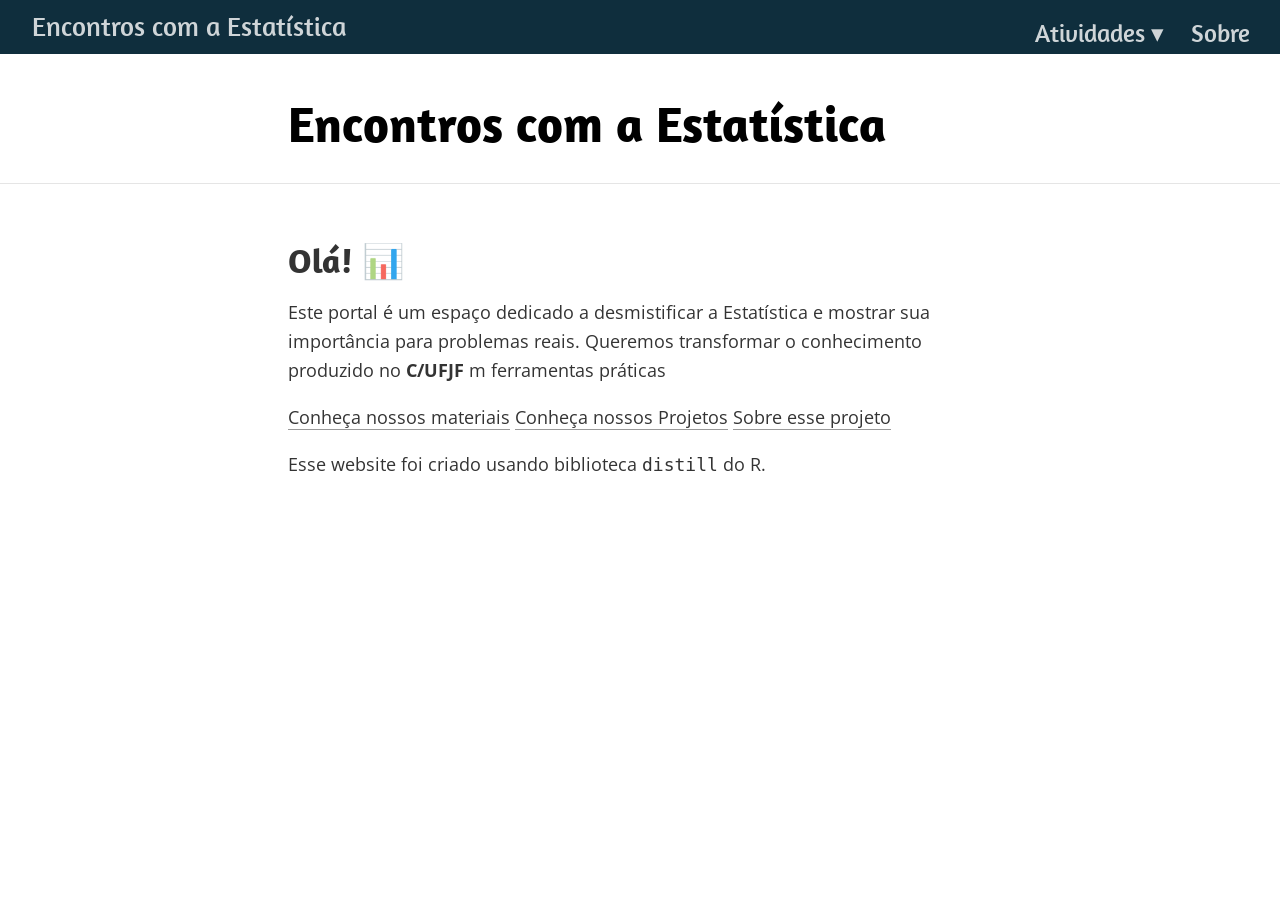
==== commit 92b3a9e3: "Da  minha parte tá pronto . Eu acho ???" ====
--- a/docs/index.html
+++ b/docs/index.html
@@ -1,345 +1,2500 @@
 <!DOCTYPE html>
 
-<html>
+<html xmlns="http://www.w3.org/1999/xhtml" lang="" xml:lang="">
 
 <head>
-
-<meta charset="utf-8" />
-<meta name="generator" content="pandoc" />
-<meta http-equiv="X-UA-Compatible" content="IE=EDGE" />
-
-
-
-
-<title>Encontros com a Estatística</title>
-
-<script src="site_libs/header-attrs-2.30/header-attrs.js"></script>
-<script src="site_libs/jquery-3.6.0/jquery-3.6.0.min.js"></script>
-<meta name="viewport" content="width=device-width, initial-scale=1" />
-<link href="site_libs/bootstrap-3.3.5/css/bootstrap.min.css" rel="stylesheet" />
-<script src="site_libs/bootstrap-3.3.5/js/bootstrap.min.js"></script>
-<script src="site_libs/bootstrap-3.3.5/shim/html5shiv.min.js"></script>
-<script src="site_libs/bootstrap-3.3.5/shim/respond.min.js"></script>
-<style>h1 {font-size: 34px;}
-       h1.title {font-size: 38px;}
-       h2 {font-size: 30px;}
-       h3 {font-size: 24px;}
-       h4 {font-size: 18px;}
-       h5 {font-size: 16px;}
-       h6 {font-size: 12px;}
-       code {color: inherit; background-color: rgba(0, 0, 0, 0.04);}
-       pre:not([class]) { background-color: white }</style>
-<script src="site_libs/navigation-1.1/tabsets.js"></script>
-<link href="site_libs/highlightjs-9.12.0/default.css" rel="stylesheet" />
-<script src="site_libs/highlightjs-9.12.0/highlight.js"></script>
-
-<style type="text/css">
-  code{white-space: pre-wrap;}
-  span.smallcaps{font-variant: small-caps;}
-  span.underline{text-decoration: underline;}
-  div.column{display: inline-block; vertical-align: top; width: 50%;}
-  div.hanging-indent{margin-left: 1.5em; text-indent: -1.5em;}
-  ul.task-list{list-style: none;}
-    </style>
+  <meta charset="utf-8"/>
+  <meta name="viewport" content="width=device-width, initial-scale=1"/>
+  <meta http-equiv="X-UA-Compatible" content="IE=Edge,chrome=1"/>
+  <meta name="generator" content="distill" />
+
+  <style type="text/css">
+  /* Hide doc at startup (prevent jankiness while JS renders/transforms) */
+  body {
+    visibility: hidden;
+  }
+  </style>
+
+ <!--radix_placeholder_import_source-->
+ <!--/radix_placeholder_import_source-->
 
 <style type="text/css">code{white-space: pre;}</style>
-<script type="text/javascript">
-if (window.hljs) {
-  hljs.configure({languages: []});
-  hljs.initHighlightingOnLoad();
-  if (document.readyState && document.readyState === "complete") {
-    window.setTimeout(function() { hljs.initHighlighting(); }, 0);
-  }
+<style type="text/css" data-origin="pandoc">
+html { -webkit-text-size-adjust: 100%; }
+pre > code.sourceCode { white-space: pre; position: relative; }
+pre > code.sourceCode > span { display: inline-block; line-height: 1.25; }
+pre > code.sourceCode > span:empty { height: 1.2em; }
+.sourceCode { overflow: visible; }
+code.sourceCode > span { color: inherit; text-decoration: inherit; }
+div.sourceCode { margin: 1em 0; }
+pre.sourceCode { margin: 0; }
+@media screen {
+div.sourceCode { overflow: auto; }
 }
+@media print {
+pre > code.sourceCode { white-space: pre-wrap; }
+pre > code.sourceCode > span { text-indent: -5em; padding-left: 5em; }
+}
+pre.numberSource code
+  { counter-reset: source-line 0; }
+pre.numberSource code > span
+  { position: relative; left: -4em; counter-increment: source-line; }
+pre.numberSource code > span > a:first-child::before
+  { content: counter(source-line);
+    position: relative; left: -1em; text-align: right; vertical-align: baseline;
+    border: none; display: inline-block;
+    -webkit-touch-callout: none; -webkit-user-select: none;
+    -khtml-user-select: none; -moz-user-select: none;
+    -ms-user-select: none; user-select: none;
+    padding: 0 4px; width: 4em;
+    color: #aaaaaa;
+  }
+pre.numberSource { margin-left: 3em; border-left: 1px solid #aaaaaa;  padding-left: 4px; }
+div.sourceCode
+  { color: #00769e; background-color: #f1f3f5; }
+@media screen {
+pre > code.sourceCode > span > a:first-child::before { text-decoration: underline; }
+}
+code span { color: #00769e; } /* Normal */
+code span.al { color: #ad0000; } /* Alert */
+code span.an { color: #5e5e5e; } /* Annotation */
+code span.at { color: #657422; } /* Attribute */
+code span.bn { color: #ad0000; } /* BaseN */
+code span.bu { } /* BuiltIn */
+code span.cf { color: #00769e; } /* ControlFlow */
+code span.ch { color: #20794d; } /* Char */
+code span.cn { color: #8f5902; } /* Constant */
+code span.co { color: #5e5e5e; } /* Comment */
+code span.cv { color: #5e5e5e; font-style: italic; } /* CommentVar */
+code span.do { color: #5e5e5e; font-style: italic; } /* Documentation */
+code span.dt { color: #ad0000; } /* DataType */
+code span.dv { color: #ad0000; } /* DecVal */
+code span.er { color: #ad0000; } /* Error */
+code span.ex { } /* Extension */
+code span.fl { color: #ad0000; } /* Float */
+code span.fu { color: #4758ab; } /* Function */
+code span.im { } /* Import */
+code span.in { color: #5e5e5e; } /* Information */
+code span.kw { color: #00769e; } /* Keyword */
+code span.op { color: #5e5e5e; } /* Operator */
+code span.ot { color: #00769e; } /* Other */
+code span.pp { color: #ad0000; } /* Preprocessor */
+code span.sc { color: #5e5e5e; } /* SpecialChar */
+code span.ss { color: #20794d; } /* SpecialString */
+code span.st { color: #20794d; } /* String */
+code span.va { color: #111111; } /* Variable */
+code span.vs { color: #20794d; } /* VerbatimString */
+code span.wa { color: #5e5e5e; font-style: italic; } /* Warning */
+</style>
+
+
+  <!--radix_placeholder_meta_tags-->
+  <title>Encontros com a Estatística</title>
+
+  <meta property="description" itemprop="description" content=""/>
+
+
+
+  <!--  https://developers.facebook.com/docs/sharing/webmasters#markup -->
+  <meta property="og:title" content="Encontros com a Estatística"/>
+  <meta property="og:type" content="article"/>
+  <meta property="og:description" content=""/>
+  <meta property="og:locale" content="en_US"/>
+  <meta property="og:site_name" content="Encontros com a Estatística"/>
+
+  <!--  https://dev.twitter.com/cards/types/summary -->
+  <meta property="twitter:card" content="summary"/>
+  <meta property="twitter:title" content="Encontros com a Estatística"/>
+  <meta property="twitter:description" content=""/>
+
+  <!--/radix_placeholder_meta_tags-->
+  <!--radix_placeholder_rmarkdown_metadata-->
+
+  <script type="text/json" id="radix-rmarkdown-metadata">
+  {"type":"list","attributes":{"names":{"type":"character","attributes":{},"value":["title","description","site","theme"]}},"value":[{"type":"character","attributes":{},"value":["Encontros com a Estatística"]},{"type":"character","attributes":{},"value":[" "]},{"type":"character","attributes":{},"value":["distill::distill_website"]},{"type":"character","attributes":{},"value":["apreshill.css"]}]}
+  </script>
+  <!--/radix_placeholder_rmarkdown_metadata-->
+  <!--radix_placeholder_navigation_in_header-->
+  <meta name="distill:offset" content=""/>
+
+  <script type="application/javascript">
+
+    window.headroom_prevent_pin = false;
+
+    window.document.addEventListener("DOMContentLoaded", function (event) {
+
+      // initialize headroom for banner
+      var header = $('header').get(0);
+      var headerHeight = header.offsetHeight;
+      var headroom = new Headroom(header, {
+        tolerance: 5,
+        onPin : function() {
+          if (window.headroom_prevent_pin) {
+            window.headroom_prevent_pin = false;
+            headroom.unpin();
+          }
+        }
+      });
+      headroom.init();
+      if(window.location.hash)
+        headroom.unpin();
+      $(header).addClass('headroom--transition');
+
+      // offset scroll location for banner on hash change
+      // (see: https://github.com/WickyNilliams/headroom.js/issues/38)
+      window.addEventListener("hashchange", function(event) {
+        window.scrollTo(0, window.pageYOffset - (headerHeight + 25));
+      });
+
+      // responsive menu
+      $('.distill-site-header').each(function(i, val) {
+        var topnav = $(this);
+        var toggle = topnav.find('.nav-toggle');
+        toggle.on('click', function() {
+          topnav.toggleClass('responsive');
+        });
+      });
+
+      // nav dropdowns
+      $('.nav-dropbtn').click(function(e) {
+        $(this).next('.nav-dropdown-content').toggleClass('nav-dropdown-active');
+        $(this).parent().siblings('.nav-dropdown')
+           .children('.nav-dropdown-content').removeClass('nav-dropdown-active');
+      });
+      $("body").click(function(e){
+        $('.nav-dropdown-content').removeClass('nav-dropdown-active');
+      });
+      $(".nav-dropdown").click(function(e){
+        e.stopPropagation();
+      });
+    });
+  </script>
+
+  <style type="text/css">
+
+  /* Theme (user-documented overrideables for nav appearance) */
+
+  .distill-site-nav {
+    color: rgba(255, 255, 255, 0.8);
+    background-color: #0F2E3D;
+    font-size: 15px;
+    font-weight: 300;
+  }
+
+  .distill-site-nav a {
+    color: inherit;
+    text-decoration: none;
+  }
+
+  .distill-site-nav a:hover {
+    color: white;
+  }
+
+  @media print {
+    .distill-site-nav {
+      display: none;
+    }
+  }
+
+  .distill-site-header {
+
+  }
+
+  .distill-site-footer {
+
+  }
+
+
+  /* Site Header */
+
+  .distill-site-header {
+    width: 100%;
+    box-sizing: border-box;
+    z-index: 3;
+  }
+
+  .distill-site-header .nav-left {
+    display: inline-block;
+    margin-left: 8px;
+  }
+
+  @media screen and (max-width: 768px) {
+    .distill-site-header .nav-left {
+      margin-left: 0;
+    }
+  }
+
+
+  .distill-site-header .nav-right {
+    float: right;
+    margin-right: 8px;
+  }
+
+  .distill-site-header a,
+  .distill-site-header .title {
+    display: inline-block;
+    text-align: center;
+    padding: 14px 10px 14px 10px;
+  }
+
+  .distill-site-header .title {
+    font-size: 18px;
+    min-width: 150px;
+  }
+
+  .distill-site-header .logo {
+    padding: 0;
+  }
+
+  .distill-site-header .logo img {
+    display: none;
+    max-height: 20px;
+    width: auto;
+    margin-bottom: -4px;
+  }
+
+  .distill-site-header .nav-image img {
+    max-height: 18px;
+    width: auto;
+    display: inline-block;
+    margin-bottom: -3px;
+  }
+
+
+
+  @media screen and (min-width: 1000px) {
+    .distill-site-header .logo img {
+      display: inline-block;
+    }
+    .distill-site-header .nav-left {
+      margin-left: 20px;
+    }
+    .distill-site-header .nav-right {
+      margin-right: 20px;
+    }
+    .distill-site-header .title {
+      padding-left: 12px;
+    }
+  }
+
+
+  .distill-site-header .nav-toggle {
+    display: none;
+  }
+
+  .nav-dropdown {
+    display: inline-block;
+    position: relative;
+  }
+
+  .nav-dropdown .nav-dropbtn {
+    border: none;
+    outline: none;
+    color: rgba(255, 255, 255, 0.8);
+    padding: 16px 10px;
+    background-color: transparent;
+    font-family: inherit;
+    font-size: inherit;
+    font-weight: inherit;
+    margin: 0;
+    margin-top: 1px;
+    z-index: 2;
+  }
+
+  .nav-dropdown-content {
+    display: none;
+    position: absolute;
+    background-color: white;
+    min-width: 200px;
+    border: 1px solid rgba(0,0,0,0.15);
+    border-radius: 4px;
+    box-shadow: 0px 8px 16px 0px rgba(0,0,0,0.1);
+    z-index: 1;
+    margin-top: 2px;
+    white-space: nowrap;
+    padding-top: 4px;
+    padding-bottom: 4px;
+  }
+
+  .nav-dropdown-content hr {
+    margin-top: 4px;
+    margin-bottom: 4px;
+    border: none;
+    border-bottom: 1px solid rgba(0, 0, 0, 0.1);
+  }
+
+  .nav-dropdown-active {
+    display: block;
+  }
+
+  .nav-dropdown-content a, .nav-dropdown-content .nav-dropdown-header {
+    color: black;
+    padding: 6px 24px;
+    text-decoration: none;
+    display: block;
+    text-align: left;
+  }
+
+  .nav-dropdown-content .nav-dropdown-header {
+    display: block;
+    padding: 5px 24px;
+    padding-bottom: 0;
+    text-transform: uppercase;
+    font-size: 14px;
+    color: #999999;
+    white-space: nowrap;
+  }
+
+  .nav-dropdown:hover .nav-dropbtn {
+    color: white;
+  }
+
+  .nav-dropdown-content a:hover {
+    background-color: #ddd;
+    color: black;
+  }
+
+  .nav-right .nav-dropdown-content {
+    margin-left: -45%;
+    right: 0;
+  }
+
+  @media screen and (max-width: 768px) {
+    .distill-site-header a, .distill-site-header .nav-dropdown  {display: none;}
+    .distill-site-header a.nav-toggle {
+      float: right;
+      display: block;
+    }
+    .distill-site-header .title {
+      margin-left: 0;
+    }
+    .distill-site-header .nav-right {
+      margin-right: 0;
+    }
+    .distill-site-header {
+      overflow: hidden;
+    }
+    .nav-right .nav-dropdown-content {
+      margin-left: 0;
+    }
+  }
+
+
+  @media screen and (max-width: 768px) {
+    .distill-site-header.responsive {position: relative; min-height: 500px; }
+    .distill-site-header.responsive a.nav-toggle {
+      position: absolute;
+      right: 0;
+      top: 0;
+    }
+    .distill-site-header.responsive a,
+    .distill-site-header.responsive .nav-dropdown {
+      display: block;
+      text-align: left;
+    }
+    .distill-site-header.responsive .nav-left,
+    .distill-site-header.responsive .nav-right {
+      width: 100%;
+    }
+    .distill-site-header.responsive .nav-dropdown {float: none;}
+    .distill-site-header.responsive .nav-dropdown-content {position: relative;}
+    .distill-site-header.responsive .nav-dropdown .nav-dropbtn {
+      display: block;
+      width: 100%;
+      text-align: left;
+    }
+  }
+
+  /* Site Footer */
+
+  .distill-site-footer {
+    width: 100%;
+    overflow: hidden;
+    box-sizing: border-box;
+    z-index: 3;
+    margin-top: 30px;
+    padding-top: 30px;
+    padding-bottom: 30px;
+    text-align: center;
+  }
+
+  /* Headroom */
+
+  d-title {
+    padding-top: 6rem;
+  }
+
+  @media print {
+    d-title {
+      padding-top: 4rem;
+    }
+  }
+
+  .headroom {
+    z-index: 1000;
+    position: fixed;
+    top: 0;
+    left: 0;
+    right: 0;
+  }
+
+  .headroom--transition {
+    transition: all .4s ease-in-out;
+  }
+
+  .headroom--unpinned {
+    top: -100px;
+  }
+
+  .headroom--pinned {
+    top: 0;
+  }
+
+  /* adjust viewport for navbar height */
+  /* helps vertically center bootstrap (non-distill) content */
+  .min-vh-100 {
+    min-height: calc(100vh - 100px) !important;
+  }
+
+  </style>
+
+  <script src="site_libs/jquery-3.6.0/jquery-3.6.0.min.js"></script>
+  <link href="site_libs/font-awesome-6.5.2/css/all.min.css" rel="stylesheet"/>
+  <link href="site_libs/font-awesome-6.5.2/css/v4-shims.min.css" rel="stylesheet"/>
+  <script src="site_libs/headroom-0.9.4/headroom.min.js"></script>
+  <script src="site_libs/autocomplete-0.37.1/autocomplete.min.js"></script>
+  <script src="site_libs/fuse-6.4.1/fuse.min.js"></script>
+
+  <script type="application/javascript">
+
+  function getMeta(metaName) {
+    var metas = document.getElementsByTagName('meta');
+    for (let i = 0; i < metas.length; i++) {
+      if (metas[i].getAttribute('name') === metaName) {
+        return metas[i].getAttribute('content');
+      }
+    }
+    return '';
+  }
+
+  function offsetURL(url) {
+    var offset = getMeta('distill:offset');
+    return offset ? offset + '/' + url : url;
+  }
+
+  function createFuseIndex() {
+
+    // create fuse index
+    var options = {
+      keys: [
+        { name: 'title', weight: 20 },
+        { name: 'categories', weight: 15 },
+        { name: 'description', weight: 10 },
+        { name: 'contents', weight: 5 },
+      ],
+      ignoreLocation: true,
+      threshold: 0
+    };
+    var fuse = new window.Fuse([], options);
+
+    // fetch the main search.json
+    return fetch(offsetURL('search.json'))
+      .then(function(response) {
+        if (response.status == 200) {
+          return response.json().then(function(json) {
+            // index main articles
+            json.articles.forEach(function(article) {
+              fuse.add(article);
+            });
+            // download collections and index their articles
+            return Promise.all(json.collections.map(function(collection) {
+              return fetch(offsetURL(collection)).then(function(response) {
+                if (response.status === 200) {
+                  return response.json().then(function(articles) {
+                    articles.forEach(function(article) {
+                      fuse.add(article);
+                    });
+                  })
+                } else {
+                  return Promise.reject(
+                    new Error('Unexpected status from search index request: ' +
+                              response.status)
+                  );
+                }
+              });
+            })).then(function() {
+              return fuse;
+            });
+          });
+
+        } else {
+          return Promise.reject(
+            new Error('Unexpected status from search index request: ' +
+                        response.status)
+          );
+        }
+      });
+  }
+
+  window.document.addEventListener("DOMContentLoaded", function (event) {
+
+    // get search element (bail if we don't have one)
+    var searchEl = window.document.getElementById('distill-search');
+    if (!searchEl)
+      return;
+
+    createFuseIndex()
+      .then(function(fuse) {
+
+        // make search box visible
+        searchEl.classList.remove('hidden');
+
+        // initialize autocomplete
+        var options = {
+          autoselect: true,
+          hint: false,
+          minLength: 2,
+        };
+        window.autocomplete(searchEl, options, [{
+          source: function(query, callback) {
+            const searchOptions = {
+              isCaseSensitive: false,
+              shouldSort: true,
+              minMatchCharLength: 2,
+              limit: 10,
+            };
+            var results = fuse.search(query, searchOptions);
+            callback(results
+              .map(function(result) { return result.item; })
+            );
+          },
+          templates: {
+            suggestion: function(suggestion) {
+              var img = suggestion.preview && Object.keys(suggestion.preview).length > 0
+                ? `<img src="${offsetURL(suggestion.preview)}"</img>`
+                : '';
+              var html = `
+                <div class="search-item">
+                  <h3>${suggestion.title}</h3>
+                  <div class="search-item-description">
+                    ${suggestion.description || ''}
+                  </div>
+                  <div class="search-item-preview">
+                    ${img}
+                  </div>
+                </div>
+              `;
+              return html;
+            }
+          }
+        }]).on('autocomplete:selected', function(event, suggestion) {
+          window.location.href = offsetURL(suggestion.path);
+        });
+        // remove inline display style on autocompleter (we want to
+        // manage responsive display via css)
+        $('.algolia-autocomplete').css("display", "");
+      })
+      .catch(function(error) {
+        console.log(error);
+      });
+
+  });
+
+  </script>
+
+  <style type="text/css">
+
+  .nav-search {
+    font-size: x-small;
+  }
+
+  /* Algolioa Autocomplete */
+
+  .algolia-autocomplete {
+    display: inline-block;
+    margin-left: 10px;
+    vertical-align: sub;
+    background-color: white;
+    color: black;
+    padding: 6px;
+    padding-top: 8px;
+    padding-bottom: 0;
+    border-radius: 6px;
+    border: 1px #0F2E3D solid;
+    width: 180px;
+  }
+
+
+  @media screen and (max-width: 768px) {
+    .distill-site-nav .algolia-autocomplete {
+      display: none;
+      visibility: hidden;
+    }
+    .distill-site-nav.responsive .algolia-autocomplete {
+      display: inline-block;
+      visibility: visible;
+    }
+    .distill-site-nav.responsive .algolia-autocomplete .aa-dropdown-menu {
+      margin-left: 0;
+      width: 400px;
+      max-height: 400px;
+    }
+  }
+
+  .algolia-autocomplete .aa-input, .algolia-autocomplete .aa-hint {
+    width: 90%;
+    outline: none;
+    border: none;
+  }
+
+  .algolia-autocomplete .aa-hint {
+    color: #999;
+  }
+  .algolia-autocomplete .aa-dropdown-menu {
+    width: 550px;
+    max-height: 70vh;
+    overflow-x: visible;
+    overflow-y: scroll;
+    padding: 5px;
+    margin-top: 3px;
+    margin-left: -150px;
+    background-color: #fff;
+    border-radius: 5px;
+    border: 1px solid #999;
+    border-top: none;
+  }
+
+  .algolia-autocomplete .aa-dropdown-menu .aa-suggestion {
+    cursor: pointer;
+    padding: 5px 4px;
+    border-bottom: 1px solid #eee;
+  }
+
+  .algolia-autocomplete .aa-dropdown-menu .aa-suggestion:last-of-type {
+    border-bottom: none;
+    margin-bottom: 2px;
+  }
+
+  .algolia-autocomplete .aa-dropdown-menu .aa-suggestion .search-item {
+    overflow: hidden;
+    font-size: 0.8em;
+    line-height: 1.4em;
+  }
+
+  .algolia-autocomplete .aa-dropdown-menu .aa-suggestion .search-item h3 {
+    font-size: 1rem;
+    margin-block-start: 0;
+    margin-block-end: 5px;
+  }
+
+  .algolia-autocomplete .aa-dropdown-menu .aa-suggestion .search-item-description {
+    display: inline-block;
+    overflow: hidden;
+    height: 2.8em;
+    width: 80%;
+    margin-right: 4%;
+  }
+
+  .algolia-autocomplete .aa-dropdown-menu .aa-suggestion .search-item-preview {
+    display: inline-block;
+    width: 15%;
+  }
+
+  .algolia-autocomplete .aa-dropdown-menu .aa-suggestion .search-item-preview img {
+    height: 3em;
+    width: auto;
+    display: none;
+  }
+
+  .algolia-autocomplete .aa-dropdown-menu .aa-suggestion .search-item-preview img[src] {
+    display: initial;
+  }
+
+  .algolia-autocomplete .aa-dropdown-menu .aa-suggestion.aa-cursor {
+    background-color: #eee;
+  }
+  .algolia-autocomplete .aa-dropdown-menu .aa-suggestion em {
+    font-weight: bold;
+    font-style: normal;
+  }
+
+  </style>
+
+
+  <!--/radix_placeholder_navigation_in_header-->
+  <!--radix_placeholder_distill-->
+
+  <style type="text/css">
+
+  body {
+    background-color: white;
+  }
+
+  .pandoc-table {
+    width: 100%;
+  }
+
+  .pandoc-table>caption {
+    margin-bottom: 10px;
+  }
+
+  .pandoc-table th:not([align]) {
+    text-align: left;
+  }
+
+  .pagedtable-footer {
+    font-size: 15px;
+  }
+
+  d-byline .byline {
+    grid-template-columns: 2fr 2fr;
+  }
+
+  d-byline .byline h3 {
+    margin-block-start: 1.5em;
+  }
+
+  d-byline .byline .authors-affiliations h3 {
+    margin-block-start: 0.5em;
+  }
+
+  .authors-affiliations .orcid-id {
+    width: 16px;
+    height:16px;
+    margin-left: 4px;
+    margin-right: 4px;
+    vertical-align: middle;
+    padding-bottom: 2px;
+  }
+
+  d-title .dt-tags {
+    margin-top: 1em;
+    grid-column: text;
+  }
+
+  .dt-tags .dt-tag {
+    text-decoration: none;
+    display: inline-block;
+    color: rgba(0,0,0,0.6);
+    padding: 0em 0.4em;
+    margin-right: 0.5em;
+    margin-bottom: 0.4em;
+    font-size: 70%;
+    border: 1px solid rgba(0,0,0,0.2);
+    border-radius: 3px;
+    text-transform: uppercase;
+    font-weight: 500;
+  }
+
+  d-article table.gt_table td,
+  d-article table.gt_table th {
+    border-bottom: none;
+    font-size: 100%;
+  }
+
+  .html-widget {
+    margin-bottom: 2.0em;
+  }
+
+  .l-screen-inset {
+    padding-right: 16px;
+  }
+
+  .l-screen .caption {
+    margin-left: 10px;
+  }
+
+  .shaded {
+    background: rgb(247, 247, 247);
+    padding-top: 20px;
+    padding-bottom: 20px;
+    border-top: 1px solid rgba(0, 0, 0, 0.1);
+    border-bottom: 1px solid rgba(0, 0, 0, 0.1);
+  }
+
+  .shaded .html-widget {
+    margin-bottom: 0;
+    border: 1px solid rgba(0, 0, 0, 0.1);
+  }
+
+  .shaded .shaded-content {
+    background: white;
+  }
+
+  .text-output {
+    margin-top: 0;
+    line-height: 1.5em;
+  }
+
+  .hidden {
+    display: none !important;
+  }
+
+  hr.section-separator {
+    border: none;
+    border-top: 1px solid rgba(0, 0, 0, 0.1);
+    margin: 0px;
+  }
+
+
+  d-byline {
+    border-top: none;
+  }
+
+  d-article {
+    padding-top: 2.5rem;
+    padding-bottom: 30px;
+    border-top: none;
+  }
+
+  d-appendix {
+    padding-top: 30px;
+  }
+
+  d-article>p>img {
+    width: 100%;
+  }
+
+  d-article h2 {
+    margin: 1rem 0 1.5rem 0;
+  }
+
+  d-article h3 {
+    margin-top: 1.5rem;
+  }
+
+  d-article iframe {
+    border: 1px solid rgba(0, 0, 0, 0.1);
+    margin-bottom: 2.0em;
+    width: 100%;
+  }
+
+  /* Tweak code blocks */
+
+  d-article div.sourceCode code,
+  d-article pre code {
+    font-family: Consolas, Monaco, 'Andale Mono', 'Ubuntu Mono', monospace;
+  }
+
+  d-article pre,
+  d-article div.sourceCode,
+  d-article div.sourceCode pre {
+    overflow: auto;
+  }
+
+  d-article div.sourceCode {
+    background-color: white;
+  }
+
+  d-article div.sourceCode pre {
+    padding-left: 10px;
+    font-size: 12px;
+    border-left: 2px solid rgba(0,0,0,0.1);
+  }
+
+  d-article pre {
+    font-size: 12px;
+    color: black;
+    background: none;
+    margin-top: 0;
+    text-align: left;
+    white-space: pre;
+    word-spacing: normal;
+    word-break: normal;
+    word-wrap: normal;
+    line-height: 1.5;
+
+    -moz-tab-size: 4;
+    -o-tab-size: 4;
+    tab-size: 4;
+
+    -webkit-hyphens: none;
+    -moz-hyphens: none;
+    -ms-hyphens: none;
+    hyphens: none;
+  }
+
+  d-article pre a {
+    border-bottom: none;
+  }
+
+  d-article pre a:hover {
+    border-bottom: none;
+    text-decoration: underline;
+  }
+
+  d-article details {
+    grid-column: text;
+    margin-bottom: 0.8em;
+  }
+
+  @media(min-width: 768px) {
+
+  d-article pre,
+  d-article div.sourceCode,
+  d-article div.sourceCode pre {
+    overflow: visible !important;
+  }
+
+  d-article div.sourceCode pre {
+    padding-left: 18px;
+    font-size: 14px;
+  }
+
+  /* tweak for Pandoc numbered line within distill */
+  d-article pre.numberSource code > span {
+      left: -2em;
+  }
+
+  d-article pre {
+    font-size: 14px;
+  }
+
+  }
+
+  figure img.external {
+    background: white;
+    border: 1px solid rgba(0, 0, 0, 0.1);
+    box-shadow: 0 1px 8px rgba(0, 0, 0, 0.1);
+    padding: 18px;
+    box-sizing: border-box;
+  }
+
+  /* CSS for d-contents */
+
+  .d-contents {
+    grid-column: text;
+    color: rgba(0,0,0,0.8);
+    font-size: 0.9em;
+    padding-bottom: 1em;
+    margin-bottom: 1em;
+    padding-bottom: 0.5em;
+    margin-bottom: 1em;
+    padding-left: 0.25em;
+    justify-self: start;
+  }
+
+  @media(min-width: 1000px) {
+    .d-contents.d-contents-float {
+      height: 0;
+      grid-column-start: 1;
+      grid-column-end: 4;
+      justify-self: center;
+      padding-right: 3em;
+      padding-left: 2em;
+    }
+  }
+
+  .d-contents nav h3 {
+    font-size: 18px;
+    margin-top: 0;
+    margin-bottom: 1em;
+  }
+
+  .d-contents li {
+    list-style-type: none
+  }
+
+  .d-contents nav > ul {
+    padding-left: 0;
+  }
+
+  .d-contents ul {
+    padding-left: 1em
+  }
+
+  .d-contents nav ul li {
+    margin-top: 0.6em;
+    margin-bottom: 0.2em;
+  }
+
+  .d-contents nav a {
+    font-size: 13px;
+    border-bottom: none;
+    text-decoration: none
+    color: rgba(0, 0, 0, 0.8);
+  }
+
+  .d-contents nav a:hover {
+    text-decoration: underline solid rgba(0, 0, 0, 0.6)
+  }
+
+  .d-contents nav > ul > li > a {
+    font-weight: 600;
+  }
+
+  .d-contents nav > ul > li > ul {
+    font-weight: inherit;
+  }
+
+  .d-contents nav > ul > li > ul > li {
+    margin-top: 0.2em;
+  }
+
+
+  .d-contents nav ul {
+    margin-top: 0;
+    margin-bottom: 0.25em;
+  }
+
+  .d-article-with-toc h2:nth-child(2) {
+    margin-top: 0;
+  }
+
+
+  /* Figure */
+
+  .figure {
+    position: relative;
+    margin-bottom: 2.5em;
+    margin-top: 1.5em;
+  }
+
+  .figure .caption {
+    color: rgba(0, 0, 0, 0.6);
+    font-size: 12px;
+    line-height: 1.5em;
+  }
+
+  .figure img.external {
+    background: white;
+    border: 1px solid rgba(0, 0, 0, 0.1);
+    box-shadow: 0 1px 8px rgba(0, 0, 0, 0.1);
+    padding: 18px;
+    box-sizing: border-box;
+  }
+
+  .figure .caption a {
+    color: rgba(0, 0, 0, 0.6);
+  }
+
+  .figure .caption b,
+  .figure .caption strong, {
+    font-weight: 600;
+    color: rgba(0, 0, 0, 1.0);
+  }
+
+  /* Citations */
+
+  d-article .citation {
+    color: inherit;
+    cursor: inherit;
+  }
+
+  div.hanging-indent{
+    margin-left: 1em; text-indent: -1em;
+  }
+
+  /* Citation hover box */
+
+  .tippy-box[data-theme~=light-border] {
+    background-color: rgba(250, 250, 250, 0.95);
+  }
+
+  .tippy-content > p {
+    margin-bottom: 0;
+    padding: 2px;
+  }
+
+
+  /* Tweak 1000px media break to show more text */
+
+  @media(min-width: 1000px) {
+    .base-grid,
+    distill-header,
+    d-title,
+    d-abstract,
+    d-article,
+    d-appendix,
+    distill-appendix,
+    d-byline,
+    d-footnote-list,
+    d-citation-list,
+    distill-footer {
+      grid-template-columns: [screen-start] 1fr [page-start kicker-start] 80px [middle-start] 50px [text-start kicker-end] 65px 65px 65px 65px 65px 65px 65px 65px [text-end gutter-start] 65px [middle-end] 65px [page-end gutter-end] 1fr [screen-end];
+      grid-column-gap: 16px;
+    }
+
+    .grid {
+      grid-column-gap: 16px;
+    }
+
+    d-article {
+      font-size: 1.06rem;
+      line-height: 1.7em;
+    }
+    figure .caption, .figure .caption, figure figcaption {
+      font-size: 13px;
+    }
+  }
+
+  @media(min-width: 1180px) {
+    .base-grid,
+    distill-header,
+    d-title,
+    d-abstract,
+    d-article,
+    d-appendix,
+    distill-appendix,
+    d-byline,
+    d-footnote-list,
+    d-citation-list,
+    distill-footer {
+      grid-template-columns: [screen-start] 1fr [page-start kicker-start] 60px [middle-start] 60px [text-start kicker-end] 60px 60px 60px 60px 60px 60px 60px 60px [text-end gutter-start] 60px [middle-end] 60px [page-end gutter-end] 1fr [screen-end];
+      grid-column-gap: 32px;
+    }
+
+    .grid {
+      grid-column-gap: 32px;
+    }
+  }
+
+
+  /* Get the citation styles for the appendix (not auto-injected on render since
+     we do our own rendering of the citation appendix) */
+
+  d-appendix .citation-appendix,
+  .d-appendix .citation-appendix {
+    font-size: 11px;
+    line-height: 15px;
+    border-left: 1px solid rgba(0, 0, 0, 0.1);
+    padding-left: 18px;
+    border: 1px solid rgba(0,0,0,0.1);
+    background: rgba(0, 0, 0, 0.02);
+    padding: 10px 18px;
+    border-radius: 3px;
+    color: rgba(150, 150, 150, 1);
+    overflow: hidden;
+    margin-top: -12px;
+    white-space: pre-wrap;
+    word-wrap: break-word;
+  }
+
+  /* Include appendix styles here so they can be overridden */
+
+  d-appendix {
+    contain: layout style;
+    font-size: 0.8em;
+    line-height: 1.7em;
+    margin-top: 60px;
+    margin-bottom: 0;
+    border-top: 1px solid rgba(0, 0, 0, 0.1);
+    color: rgba(0,0,0,0.5);
+    padding-top: 60px;
+    padding-bottom: 48px;
+  }
+
+  d-appendix h3 {
+    grid-column: page-start / text-start;
+    font-size: 15px;
+    font-weight: 500;
+    margin-top: 1em;
+    margin-bottom: 0;
+    color: rgba(0,0,0,0.65);
+  }
+
+  d-appendix h3 + * {
+    margin-top: 1em;
+  }
+
+  d-appendix ol {
+    padding: 0 0 0 15px;
+  }
+
+  @media (min-width: 768px) {
+    d-appendix ol {
+      padding: 0 0 0 30px;
+      margin-left: -30px;
+    }
+  }
+
+  d-appendix li {
+    margin-bottom: 1em;
+  }
+
+  d-appendix a {
+    color: rgba(0, 0, 0, 0.6);
+  }
+
+  d-appendix > * {
+    grid-column: text;
+  }
+
+  d-appendix > d-footnote-list,
+  d-appendix > d-citation-list,
+  d-appendix > distill-appendix {
+    grid-column: screen;
+  }
+
+  /* Include footnote styles here so they can be overridden */
+
+  d-footnote-list {
+    contain: layout style;
+  }
+
+  d-footnote-list > * {
+    grid-column: text;
+  }
+
+  d-footnote-list a.footnote-backlink {
+    color: rgba(0,0,0,0.3);
+    padding-left: 0.5em;
+  }
+
+
+
+  /* Anchor.js */
+
+  .anchorjs-link {
+    /*transition: all .25s linear; */
+    text-decoration: none;
+    border-bottom: none;
+  }
+  *:hover > .anchorjs-link {
+    margin-left: -1.125em !important;
+    text-decoration: none;
+    border-bottom: none;
+  }
+
+  /* Social footer */
+
+  .social_footer {
+    margin-top: 30px;
+    margin-bottom: 0;
+    color: rgba(0,0,0,0.67);
+  }
+
+  .disqus-comments {
+    margin-right: 30px;
+  }
+
+  .disqus-comment-count {
+    border-bottom: 1px solid rgba(0, 0, 0, 0.4);
+    cursor: pointer;
+  }
+
+  #disqus_thread {
+    margin-top: 30px;
+  }
+
+  .article-sharing a {
+    border-bottom: none;
+    margin-right: 8px;
+  }
+
+  .article-sharing a:hover {
+    border-bottom: none;
+  }
+
+  .sidebar-section.subscribe {
+    font-size: 12px;
+    line-height: 1.6em;
+  }
+
+  .subscribe p {
+    margin-bottom: 0.5em;
+  }
+
+
+  .article-footer .subscribe {
+    font-size: 15px;
+    margin-top: 45px;
+  }
+
+
+  .sidebar-section.custom {
+    font-size: 12px;
+    line-height: 1.6em;
+  }
+
+  .custom p {
+    margin-bottom: 0.5em;
+  }
+
+  /* Styles for listing layout (hide title) */
+  .layout-listing d-title, .layout-listing .d-title {
+    display: none;
+  }
+
+  /* Styles for posts lists (not auto-injected) */
+
+
+  .posts-with-sidebar {
+    padding-left: 45px;
+    padding-right: 45px;
+  }
+
+  .posts-list .description h2,
+  .posts-list .description p {
+    font-family: -apple-system, BlinkMacSystemFont, "Segoe UI", Roboto, Oxygen, Ubuntu, Cantarell, "Fira Sans", "Droid Sans", "Helvetica Neue", Arial, sans-serif;
+  }
+
+  .posts-list .description h2 {
+    font-weight: 700;
+    border-bottom: none;
+    padding-bottom: 0;
+  }
+
+  .posts-list h2.post-tag {
+    border-bottom: 1px solid rgba(0, 0, 0, 0.2);
+    padding-bottom: 12px;
+  }
+  .posts-list {
+    margin-top: 60px;
+    margin-bottom: 24px;
+  }
+
+  .posts-list .post-preview {
+    text-decoration: none;
+    overflow: hidden;
+    display: block;
+    border-bottom: 1px solid rgba(0, 0, 0, 0.1);
+    padding: 24px 0;
+  }
+
+  .post-preview-last {
+    border-bottom: none !important;
+  }
+
+  .posts-list .posts-list-caption {
+    grid-column: screen;
+    font-weight: 400;
+  }
+
+  .posts-list .post-preview h2 {
+    margin: 0 0 6px 0;
+    line-height: 1.2em;
+    font-style: normal;
+    font-size: 24px;
+  }
+
+  .posts-list .post-preview p {
+    margin: 0 0 12px 0;
+    line-height: 1.4em;
+    font-size: 16px;
+  }
+
+  .posts-list .post-preview .thumbnail {
+    box-sizing: border-box;
+    margin-bottom: 24px;
+    position: relative;
+    max-width: 500px;
+  }
+  .posts-list .post-preview img {
+    width: 100%;
+    display: block;
+  }
+
+  .posts-list .metadata {
+    font-size: 12px;
+    line-height: 1.4em;
+    margin-bottom: 18px;
+  }
+
+  .posts-list .metadata > * {
+    display: inline-block;
+  }
+
+  .posts-list .metadata .publishedDate {
+    margin-right: 2em;
+  }
+
+  .posts-list .metadata .dt-authors {
+    display: block;
+    margin-top: 0.3em;
+    margin-right: 2em;
+  }
+
+  .posts-list .dt-tags {
+    display: block;
+    line-height: 1em;
+  }
+
+  .posts-list .dt-tags .dt-tag {
+    display: inline-block;
+    color: rgba(0,0,0,0.6);
+    padding: 0.3em 0.4em;
+    margin-right: 0.2em;
+    margin-bottom: 0.4em;
+    font-size: 60%;
+    border: 1px solid rgba(0,0,0,0.2);
+    border-radius: 3px;
+    text-transform: uppercase;
+    font-weight: 500;
+  }
+
+  .posts-list img {
+    opacity: 1;
+  }
+
+  .posts-list img[data-src] {
+    opacity: 0;
+  }
+
+  .posts-more {
+    clear: both;
+  }
+
+
+  .posts-sidebar {
+    font-size: 16px;
+  }
+
+  .posts-sidebar h3 {
+    font-size: 16px;
+    margin-top: 0;
+    margin-bottom: 0.5em;
+    font-weight: 400;
+    text-transform: uppercase;
+  }
+
+  .sidebar-section {
+    margin-bottom: 30px;
+  }
+
+  .categories ul {
+    list-style-type: none;
+    margin: 0;
+    padding: 0;
+  }
+
+  .categories li {
+    color: rgba(0, 0, 0, 0.8);
+    margin-bottom: 0;
+  }
+
+  .categories li>a {
+    border-bottom: none;
+  }
+
+  .categories li>a:hover {
+    border-bottom: 1px solid rgba(0, 0, 0, 0.4);
+  }
+
+  .categories .active {
+    font-weight: 600;
+  }
+
+  .categories .category-count {
+    color: rgba(0, 0, 0, 0.4);
+  }
+
+
+  @media(min-width: 768px) {
+    .posts-list .post-preview h2 {
+      font-size: 26px;
+    }
+    .posts-list .post-preview .thumbnail {
+      float: right;
+      width: 30%;
+      margin-bottom: 0;
+    }
+    .posts-list .post-preview .description {
+      float: left;
+      width: 45%;
+    }
+    .posts-list .post-preview .metadata {
+      float: left;
+      width: 20%;
+      margin-top: 8px;
+    }
+    .posts-list .post-preview p {
+      margin: 0 0 12px 0;
+      line-height: 1.5em;
+      font-size: 16px;
+    }
+    .posts-with-sidebar .posts-list {
+      float: left;
+      width: 75%;
+    }
+    .posts-with-sidebar .posts-sidebar {
+      float: right;
+      width: 20%;
+      margin-top: 60px;
+      padding-top: 24px;
+      padding-bottom: 24px;
+    }
+  }
+
+
+  /* Improve display for browsers without grid (IE/Edge <= 15) */
+
+  .downlevel {
+    line-height: 1.6em;
+    font-family: -apple-system, BlinkMacSystemFont, "Segoe UI", Roboto, Oxygen, Ubuntu, Cantarell, "Fira Sans", "Droid Sans", "Helvetica Neue", Arial, sans-serif;
+    margin: 0;
+  }
+
+  .downlevel .d-title {
+    padding-top: 6rem;
+    padding-bottom: 1.5rem;
+  }
+
+  .downlevel .d-title h1 {
+    font-size: 50px;
+    font-weight: 700;
+    line-height: 1.1em;
+    margin: 0 0 0.5rem;
+  }
+
+  .downlevel .d-title p {
+    font-weight: 300;
+    font-size: 1.2rem;
+    line-height: 1.55em;
+    margin-top: 0;
+  }
+
+  .downlevel .d-byline {
+    padding-top: 0.8em;
+    padding-bottom: 0.8em;
+    font-size: 0.8rem;
+    line-height: 1.8em;
+  }
+
+  .downlevel .section-separator {
+    border: none;
+    border-top: 1px solid rgba(0, 0, 0, 0.1);
+  }
+
+  .downlevel .d-article {
+    font-size: 1.06rem;
+    line-height: 1.7em;
+    padding-top: 1rem;
+    padding-bottom: 2rem;
+  }
+
+
+  .downlevel .d-appendix {
+    padding-left: 0;
+    padding-right: 0;
+    max-width: none;
+    font-size: 0.8em;
+    line-height: 1.7em;
+    margin-bottom: 0;
+    color: rgba(0,0,0,0.5);
+    padding-top: 40px;
+    padding-bottom: 48px;
+  }
+
+  .downlevel .footnotes ol {
+    padding-left: 13px;
+  }
+
+  .downlevel .base-grid,
+  .downlevel .distill-header,
+  .downlevel .d-title,
+  .downlevel .d-abstract,
+  .downlevel .d-article,
+  .downlevel .d-appendix,
+  .downlevel .distill-appendix,
+  .downlevel .d-byline,
+  .downlevel .d-footnote-list,
+  .downlevel .d-citation-list,
+  .downlevel .distill-footer,
+  .downlevel .appendix-bottom,
+  .downlevel .posts-container {
+    padding-left: 40px;
+    padding-right: 40px;
+  }
+
+  @media(min-width: 768px) {
+    .downlevel .base-grid,
+    .downlevel .distill-header,
+    .downlevel .d-title,
+    .downlevel .d-abstract,
+    .downlevel .d-article,
+    .downlevel .d-appendix,
+    .downlevel .distill-appendix,
+    .downlevel .d-byline,
+    .downlevel .d-footnote-list,
+    .downlevel .d-citation-list,
+    .downlevel .distill-footer,
+    .downlevel .appendix-bottom,
+    .downlevel .posts-container {
+    padding-left: 150px;
+    padding-right: 150px;
+    max-width: 900px;
+  }
+  }
+
+  .downlevel pre code {
+    display: block;
+    border-left: 2px solid rgba(0, 0, 0, .1);
+    padding: 0 0 0 20px;
+    font-size: 14px;
+  }
+
+  .downlevel code, .downlevel pre {
+    color: black;
+    background: none;
+    font-family: Consolas, Monaco, 'Andale Mono', 'Ubuntu Mono', monospace;
+    text-align: left;
+    white-space: pre;
+    word-spacing: normal;
+    word-break: normal;
+    word-wrap: normal;
+    line-height: 1.5;
+
+    -moz-tab-size: 4;
+    -o-tab-size: 4;
+    tab-size: 4;
+
+    -webkit-hyphens: none;
+    -moz-hyphens: none;
+    -ms-hyphens: none;
+    hyphens: none;
+  }
+
+  .downlevel .posts-list .post-preview {
+    color: inherit;
+  }
+
+
+
+  </style>
+
+  <script type="application/javascript">
+
+  function is_downlevel_browser() {
+    if (bowser.isUnsupportedBrowser({ msie: "12", msedge: "16"},
+                                   window.navigator.userAgent)) {
+      return true;
+    } else {
+      return window.load_distill_framework === undefined;
+    }
+  }
+
+  // show body when load is complete
+  function on_load_complete() {
+
+    // add anchors
+    if (window.anchors) {
+      window.anchors.options.placement = 'left';
+      window.anchors.add('d-article > h2, d-article > h3, d-article > h4, d-article > h5');
+    }
+
+
+    // set body to visible
+    document.body.style.visibility = 'visible';
+
+    // force redraw for leaflet widgets
+    if (window.HTMLWidgets) {
+      var maps = window.HTMLWidgets.findAll(".leaflet");
+      $.each(maps, function(i, el) {
+        var map = this.getMap();
+        map.invalidateSize();
+        map.eachLayer(function(layer) {
+          if (layer instanceof L.TileLayer)
+            layer.redraw();
+        });
+      });
+    }
+
+    // trigger 'shown' so htmlwidgets resize
+    $('d-article').trigger('shown');
+  }
+
+  function init_distill() {
+
+    init_common();
+
+    // create front matter
+    var front_matter = $('<d-front-matter></d-front-matter>');
+    $('#distill-front-matter').wrap(front_matter);
+
+    // create d-title
+    $('.d-title').changeElementType('d-title');
+
+    // separator
+    var separator = '<hr class="section-separator" style="clear: both"/>';
+    // prepend separator above appendix
+    $('.d-byline').before(separator);
+    $('.d-article').before(separator);
+
+    // create d-byline
+    var byline = $('<d-byline></d-byline>');
+    $('.d-byline').replaceWith(byline);
+
+    // create d-article
+    var article = $('<d-article></d-article>');
+    $('.d-article').wrap(article).children().unwrap();
+
+    // move posts container into article
+    $('.posts-container').appendTo($('d-article'));
+
+    // create d-appendix
+    $('.d-appendix').changeElementType('d-appendix');
+
+    // flag indicating that we have appendix items
+    var appendix = $('.appendix-bottom').children('h3').length > 0;
+
+    // replace footnotes with <d-footnote>
+    $('.footnote-ref').each(function(i, val) {
+      appendix = true;
+      var href = $(this).attr('href');
+      var id = href.replace('#', '');
+      var fn = $('#' + id);
+      var fn_p = $('#' + id + '>p');
+      fn_p.find('.footnote-back').remove();
+      var text = fn_p.html();
+      var dtfn = $('<d-footnote></d-footnote>');
+      dtfn.html(text);
+      $(this).replaceWith(dtfn);
+    });
+    // remove footnotes
+    $('.footnotes').remove();
+
+    // move refs into #references-listing
+    $('#references-listing').replaceWith($('#refs'));
+
+    $('h1.appendix, h2.appendix').each(function(i, val) {
+      $(this).changeElementType('h3');
+    });
+    $('h3.appendix').each(function(i, val) {
+      var id = $(this).attr('id');
+      $('.d-contents a[href="#' + id + '"]').parent().remove();
+      appendix = true;
+      $(this).nextUntil($('h1, h2, h3')).addBack().appendTo($('d-appendix'));
+    });
+
+    // show d-appendix if we have appendix content
+    $("d-appendix").css('display', appendix ? 'grid' : 'none');
+
+    // localize layout chunks to just output
+    $('.layout-chunk').each(function(i, val) {
+
+      // capture layout
+      var layout = $(this).attr('data-layout');
+
+      // apply layout to markdown level block elements
+      var elements = $(this).children().not('details, div.sourceCode, pre, script');
+      elements.each(function(i, el) {
+        var layout_div = $('<div class="' + layout + '"></div>');
+        if (layout_div.hasClass('shaded')) {
+          var shaded_content = $('<div class="shaded-content"></div>');
+          $(this).wrap(shaded_content);
+          $(this).parent().wrap(layout_div);
+        } else {
+          $(this).wrap(layout_div);
+        }
+      });
+
+
+      // unwrap the layout-chunk div
+      $(this).children().unwrap();
+    });
+
+    // remove code block used to force  highlighting css
+    $('.distill-force-highlighting-css').parent().remove();
+
+    // remove empty line numbers inserted by pandoc when using a
+    // custom syntax highlighting theme, except when numbering line
+    // in code chunk
+    $('pre:not(.numberLines) code.sourceCode a:empty').remove();
+
+    // load distill framework
+    load_distill_framework();
+
+    // wait for window.distillRunlevel == 4 to do post processing
+    function distill_post_process() {
+
+      if (!window.distillRunlevel || window.distillRunlevel < 4)
+        return;
+
+      // hide author/affiliations entirely if we have no authors
+      var front_matter = JSON.parse($("#distill-front-matter").html());
+      var have_authors = front_matter.authors && front_matter.authors.length > 0;
+      if (!have_authors)
+        $('d-byline').addClass('hidden');
+
+      // article with toc class
+      $('.d-contents').parent().addClass('d-article-with-toc');
+
+      // strip links that point to #
+      $('.authors-affiliations').find('a[href="#"]').removeAttr('href');
+
+      // add orcid ids
+      $('.authors-affiliations').find('.author').each(function(i, el) {
+        var orcid_id = front_matter.authors[i].orcidID;
+        var author_name = front_matter.authors[i].author
+        if (orcid_id) {
+          var a = $('<a></a>');
+          a.attr('href', 'https://orcid.org/' + orcid_id);
+          var img = $('<img></img>');
+          img.addClass('orcid-id');
+          img.attr('alt', author_name ? 'ORCID ID for ' + author_name : 'ORCID ID');
+          img.attr('src','[data-uri]');
+          a.append(img);
+          $(this).append(a);
+        }
+      });
+
+      // hide elements of author/affiliations grid that have no value
+      function hide_byline_column(caption) {
+        $('d-byline').find('h3:contains("' + caption + '")').parent().css('visibility', 'hidden');
+      }
+
+      // affiliations
+      var have_affiliations = false;
+      for (var i = 0; i<front_matter.authors.length; ++i) {
+        var author = front_matter.authors[i];
+        if (author.affiliation !== "&nbsp;") {
+          have_affiliations = true;
+          break;
+        }
+      }
+      if (!have_affiliations)
+        $('d-byline').find('h3:contains("Affiliations")').css('visibility', 'hidden');
+
+      // published date
+      if (!front_matter.publishedDate)
+        hide_byline_column("Published");
+
+      // document object identifier
+      var doi = $('d-byline').find('h3:contains("DOI")');
+      var doi_p = doi.next().empty();
+      if (!front_matter.doi) {
+        // if we have a citation and valid citationText then link to that
+        if ($('#citation').length > 0 && front_matter.citationText) {
+          doi.html('Citation');
+          $('<a href="#citation"></a>')
+            .text(front_matter.citationText)
+            .appendTo(doi_p);
+        } else {
+          hide_byline_column("DOI");
+        }
+      } else {
+        $('<a></a>')
+           .attr('href', "https://doi.org/" + front_matter.doi)
+           .html(front_matter.doi)
+           .appendTo(doi_p);
+      }
+
+       // change plural form of authors/affiliations
+      if (front_matter.authors.length === 1) {
+        var grid = $('.authors-affiliations');
+        grid.children('h3:contains("Authors")').text('Author');
+        grid.children('h3:contains("Affiliations")').text('Affiliation');
+      }
+
+      // remove d-appendix and d-footnote-list local styles
+      $('d-appendix > style:first-child').remove();
+      $('d-footnote-list > style:first-child').remove();
+
+      // move appendix-bottom entries to the bottom
+      $('.appendix-bottom').appendTo('d-appendix').children().unwrap();
+      $('.appendix-bottom').remove();
+
+      // hoverable references
+      $('span.citation[data-cites]').each(function() {
+        const citeChild = $(this).children()[0]
+        // Do not process if @xyz has been used without escaping and without bibliography activated
+        // https://github.com/rstudio/distill/issues/466
+        if (citeChild === undefined) return true
+
+        if (citeChild.nodeName == "D-FOOTNOTE") {
+          var fn = citeChild
+          $(this).html(fn.shadowRoot.querySelector("sup"))
+          $(this).id = fn.id
+          fn.remove()
+        }
+        var refs = $(this).attr('data-cites').split(" ");
+        var refHtml = refs.map(function(ref) {
+          // Could use CSS.escape too here, we insure backward compatibility in navigator
+          return "<p>" + $('div[id="ref-' + ref + '"]').html() + "</p>";
+        }).join("\n");
+        window.tippy(this, {
+          allowHTML: true,
+          content: refHtml,
+          maxWidth: 500,
+          interactive: true,
+          interactiveBorder: 10,
+          theme: 'light-border',
+          placement: 'bottom-start'
+        });
+      });
+
+      // fix footnotes in tables (#411)
+      // replacing broken distill.pub feature
+      $('table d-footnote').each(function() {
+        // we replace internal showAtNode methode which is triggered when hovering a footnote
+        this.hoverBox.showAtNode = function(node) {
+          // ported from https://github.com/distillpub/template/pull/105/files
+          calcOffset = function(elem) {
+              let x = elem.offsetLeft;
+              let y = elem.offsetTop;
+              // Traverse upwards until an `absolute` element is found or `elem`
+              // becomes null.
+              while (elem = elem.offsetParent && elem.style.position != 'absolute') {
+                  x += elem.offsetLeft;
+                  y += elem.offsetTop;
+              }
+
+              return { left: x, top: y };
+          }
+          // https://developer.mozilla.org/en-US/docs/Web/API/HTMLElement/offsetTop
+          const bbox = node.getBoundingClientRect();
+          const offset = calcOffset(node);
+          this.show([offset.left + bbox.width, offset.top + bbox.height]);
+        }
+      })
+
+      // clear polling timer
+      clearInterval(tid);
+
+      // show body now that everything is ready
+      on_load_complete();
+    }
+
+    var tid = setInterval(distill_post_process, 50);
+    distill_post_process();
+
+  }
+
+  function init_downlevel() {
+
+    init_common();
+
+     // insert hr after d-title
+    $('.d-title').after($('<hr class="section-separator"/>'));
+
+    // check if we have authors
+    var front_matter = JSON.parse($("#distill-front-matter").html());
+    var have_authors = front_matter.authors && front_matter.authors.length > 0;
+
+    // manage byline/border
+    if (!have_authors)
+      $('.d-byline').remove();
+    $('.d-byline').after($('<hr class="section-separator"/>'));
+    $('.d-byline a').remove();
+
+    // remove toc
+    $('.d-contents').remove();
+
+    // move appendix elements
+    $('h1.appendix, h2.appendix').each(function(i, val) {
+      $(this).changeElementType('h3');
+    });
+    $('h3.appendix').each(function(i, val) {
+      $(this).nextUntil($('h1, h2, h3')).addBack().appendTo($('.d-appendix'));
+    });
+
+
+    // inject headers into references and footnotes
+    var refs_header = $('<h3></h3>');
+    refs_header.text('References');
+    $('#refs').prepend(refs_header);
+
+    var footnotes_header = $('<h3></h3');
+    footnotes_header.text('Footnotes');
+    $('.footnotes').children('hr').first().replaceWith(footnotes_header);
+
+    // move appendix-bottom entries to the bottom
+    $('.appendix-bottom').appendTo('.d-appendix').children().unwrap();
+    $('.appendix-bottom').remove();
+
+    // remove appendix if it's empty
+    if ($('.d-appendix').children().length === 0)
+      $('.d-appendix').remove();
+
+    // prepend separator above appendix
+    $('.d-appendix').before($('<hr class="section-separator" style="clear: both"/>'));
+
+    // trim code
+    $('pre>code').each(function(i, val) {
+      $(this).html($.trim($(this).html()));
+    });
+
+    // move posts-container right before article
+    $('.posts-container').insertBefore($('.d-article'));
+
+    $('body').addClass('downlevel');
+
+    on_load_complete();
+  }
+
+
+  function init_common() {
+
+    // jquery plugin to change element types
+    (function($) {
+      $.fn.changeElementType = function(newType) {
+        var attrs = {};
+
+        $.each(this[0].attributes, function(idx, attr) {
+          attrs[attr.nodeName] = attr.nodeValue;
+        });
+
+        this.replaceWith(function() {
+          return $("<" + newType + "/>", attrs).append($(this).contents());
+        });
+      };
+    })(jQuery);
+
+    // prevent underline for linked images
+    $('a > img').parent().css({'border-bottom' : 'none'});
+
+    // mark non-body figures created by knitr chunks as 100% width
+    $('.layout-chunk').each(function(i, val) {
+      var figures = $(this).find('img, .html-widget');
+      // ignore leaflet img layers (#106)
+      figures = figures.filter(':not(img[class*="leaflet"])')
+      if ($(this).attr('data-layout') !== "l-body") {
+        figures.css('width', '100%');
+      } else {
+        figures.css('max-width', '100%');
+        figures.filter("[width]").each(function(i, val) {
+          var fig = $(this);
+          fig.css('width', fig.attr('width') + 'px');
+        });
+
+      }
+    });
+
+    // auto-append index.html to post-preview links in file: protocol
+    // and in rstudio ide preview
+    $('.post-preview').each(function(i, val) {
+      if (window.location.protocol === "file:")
+        $(this).attr('href', $(this).attr('href') + "index.html");
+    });
+
+    // get rid of index.html references in header
+    if (window.location.protocol !== "file:") {
+      $('.distill-site-header a[href]').each(function(i,val) {
+        $(this).attr('href', $(this).attr('href').replace(/^index[.]html/, "./"));
+      });
+    }
+
+    // add class to pandoc style tables
+    $('tr.header').parent('thead').parent('table').addClass('pandoc-table');
+    $('.kable-table').children('table').addClass('pandoc-table');
+
+    // add figcaption style to table captions
+    $('caption').parent('table').addClass("figcaption");
+
+    // initialize posts list
+    if (window.init_posts_list)
+      window.init_posts_list();
+
+    // implmement disqus comment link
+    $('.disqus-comment-count').click(function() {
+      window.headroom_prevent_pin = true;
+      $('#disqus_thread').toggleClass('hidden');
+      if (!$('#disqus_thread').hasClass('hidden')) {
+        var offset = $(this).offset();
+        $(window).resize();
+        $('html, body').animate({
+          scrollTop: offset.top - 35
+        });
+      }
+    });
+  }
+
+  document.addEventListener('DOMContentLoaded', function() {
+    if (is_downlevel_browser())
+      init_downlevel();
+    else
+      window.addEventListener('WebComponentsReady', init_distill);
+  });
+
+  </script>
+
+  <style type="text/css">
+  /* base variables */
+
+  /* Edit the CSS properties in this file to create a custom
+     Distill theme. Only edit values in the right column
+     for each row; values shown are the CSS defaults.
+     To return any property to the default,
+     you may set its value to: unset
+     All rows must end with a semi-colon.                      */
+
+  /* Optional: embed custom fonts here with `@import`          */
+  /* This must remain at the top of this file.                 */
+
+
+
+  html {
+    /*-- Main font sizes --*/
+    --title-size:      50px;
+    --body-size:       1.06rem;
+    --code-size:       14px;
+    --aside-size:      12px;
+    --fig-cap-size:    13px;
+    /*-- Main font colors --*/
+    --title-color:     #000000;
+    --header-color:    rgba(0, 0, 0, 0.8);
+    --body-color:      rgba(0, 0, 0, 0.8);
+    --aside-color:     rgba(0, 0, 0, 0.6);
+    --fig-cap-color:   rgba(0, 0, 0, 0.6);
+    /*-- Specify custom fonts ~~~ must be imported above   --*/
+    --heading-font:    sans-serif;
+    --mono-font:       monospace;
+    --body-font:       sans-serif;
+    --navbar-font:     sans-serif;  /* websites + blogs only */
+  }
+
+  /*-- ARTICLE METADATA --*/
+  d-byline {
+    --heading-size:    0.6rem;
+    --heading-color:   rgba(0, 0, 0, 0.5);
+    --body-size:       0.8rem;
+    --body-color:      rgba(0, 0, 0, 0.8);
+  }
+
+  /*-- ARTICLE TABLE OF CONTENTS --*/
+  .d-contents {
+    --heading-size:    18px;
+    --contents-size:   13px;
+  }
+
+  /*-- ARTICLE APPENDIX --*/
+  d-appendix {
+    --heading-size:    15px;
+    --heading-color:   rgba(0, 0, 0, 0.65);
+    --text-size:       0.8em;
+    --text-color:      rgba(0, 0, 0, 0.5);
+  }
+
+  /*-- WEBSITE HEADER + FOOTER --*/
+  /* These properties only apply to Distill sites and blogs  */
+
+  .distill-site-header {
+    --title-size:       18px;
+    --text-color:       rgba(255, 255, 255, 0.8);
+    --text-size:        15px;
+    --hover-color:      white;
+    --bkgd-color:       #0F2E3D;
+  }
+
+  .distill-site-footer {
+    --text-color:       rgba(255, 255, 255, 0.8);
+    --text-size:        15px;
+    --hover-color:      white;
+    --bkgd-color:       #0F2E3D;
+  }
+
+  /*-- Additional custom styles --*/
+  /* Add any additional CSS rules below                      */
+  </style>
+  <style type="text/css">@import url('https://fonts.googleapis.com/css2?family=Amaranth&family=Google+Sans+Flex:opsz,wght@6..144,1..1000&family=Inter:ital,opsz@0,14..32;1,14..32&family=Open+Sans:ital@0;1&display=swap');
+  @import url('https://fonts.googleapis.com/css2?family=Amaranth&family=Google+Sans+Flex:opsz,wght@6..144,1..1000&family=Inter:ital,opsz@0,14..32;1,14..32&family=Open+Sans:ital,wght@0,300..800;1,300..800&display=swap');
+  /* base variables */
+
+  /* Edit the CSS properties in this file to create a custom
+     Distill theme. Only edit values in the right column
+     for each row; values shown are the CSS defaults.
+     To return any property to the default,
+     you may set its value to: unset
+     All rows must end with a semi-colon.                      */
+
+  /* Optional: embed custom fonts here with `@import`          */
+  /* This must remain at the top of this file.                 */
+
+
+
+  html {
+    /*-- Main font sizes --*/
+    --title-size:      50px;
+    --body-size:       18px;
+    --code-size:       16px;
+    --aside-size:      12px;
+    --fig-cap-size:    13px;
+    /*-- Main font colors --*/
+    --title-color:     #000000;
+    --header-color:    rgba(0, 0, 0, 0.8);
+    --body-color:      rgba(0, 0, 0, 0.8);
+    --aside-color:     rgba(0, 0, 0, 0.6);
+    --fig-cap-color:   rgba(0, 0, 0, 0.6);
+    /*-- Specify custom fonts ~~~ must be imported above   --*/
+    --heading-font:    Amaranth;
+    --mono-font:       "Open Sans";
+    --body-font:       "Open Sans";
+    --navbar-font:     Amaranth;  /* websites + blogs only */
+  }
+
+  /*-- ARTICLE METADATA --*/
+  d-byline {
+    --heading-size:    0.6rem;
+    --heading-color:   rgba(0, 0, 0, 0.5);
+    --body-size:       0.8rem;
+    --body-color:      rgba(0, 0, 0, 0.8);
+  }
+
+  /*-- ARTICLE TABLE OF CONTENTS --*/
+  .d-contents {
+    --heading-size:    18px;
+    --contents-size:   13px;
+  }
+
+  /*-- ARTICLE APPENDIX --*/
+  d-appendix {
+    --heading-size:    15px;
+    --heading-color:   rgba(0, 0, 0, 0.65);
+    --text-size:       0.8em;
+    --text-color:      rgba(0, 0, 0, 0.5);
+  }
+
+  /*-- WEBSITE HEADER + FOOTER --*/
+  /* These properties only apply to Distill sites and blogs  */
+
+  .distill-site-header {
+    --title-size:       27px;
+    --text-color:       rgba(255, 255, 255, 0.8);
+    --text-size:        25px;
+    --hover-color:      white;
+    --bkgd-color:       #0F2E3D;
+  }
+
+  .distill-site-footer {
+    --text-color:       rgba(255, 255, 255, 0.8);
+    --text-size:        15px;
+    --hover-color:      white;
+    --bkgd-color:       #0F2E3D;
+  }
+
+  /*-- Additional custom styles --*/
+  /* Add any additional CSS rules below                      */
+  </style>
+  <style type="text/css">
+  /* base style */
+
+  /* FONT FAMILIES */
+
+  :root {
+    --heading-default: -apple-system, BlinkMacSystemFont, "Segoe UI", Roboto, Oxygen, Ubuntu, Cantarell, "Fira Sans", "Droid Sans", "Helvetica Neue", Arial, sans-serif;
+    --mono-default: Consolas, Monaco, 'Andale Mono', 'Ubuntu Mono', monospace;
+    --body-default: -apple-system, BlinkMacSystemFont, "Segoe UI", Roboto, Oxygen, Ubuntu, Cantarell, "Fira Sans", "Droid Sans", "Helvetica Neue", Arial, sans-serif;
+  }
+
+  body,
+  .posts-list .post-preview p,
+  .posts-list .description p {
+    font-family: var(--body-font), var(--body-default);
+  }
+
+  h1, h2, h3, h4, h5, h6,
+  .posts-list .post-preview h2,
+  .posts-list .description h2 {
+    font-family: var(--heading-font), var(--heading-default);
+  }
+
+  d-article div.sourceCode code,
+  d-article pre code {
+    font-family: var(--mono-font), var(--mono-default);
+  }
+
+
+  /*-- TITLE --*/
+  d-title h1,
+  .posts-list > h1 {
+    color: var(--title-color, black);
+  }
+
+  d-title h1 {
+    font-size: var(--title-size, 50px);
+  }
+
+  /*-- HEADERS --*/
+  d-article h1,
+  d-article h2,
+  d-article h3,
+  d-article h4,
+  d-article h5,
+  d-article h6 {
+    color: var(--header-color, rgba(0, 0, 0, 0.8));
+  }
+
+  /*-- BODY --*/
+  d-article > p,  /* only text inside of <p> tags */
+  d-article > ul, /* lists */
+  d-article > ol {
+    color: var(--body-color, rgba(0, 0, 0, 0.8));
+    font-size: var(--body-size, 1.06rem);
+  }
+
+
+  /*-- CODE --*/
+  d-article div.sourceCode code,
+  d-article pre code {
+    font-size: var(--code-size, 14px);
+  }
+
+  /*-- ASIDE --*/
+  d-article aside {
+    font-size: var(--aside-size, 12px);
+    color: var(--aside-color, rgba(0, 0, 0, 0.6));
+  }
+
+  /*-- FIGURE CAPTIONS --*/
+  figure .caption,
+  figure figcaption,
+  .figure .caption {
+    font-size: var(--fig-cap-size, 13px);
+    color: var(--fig-cap-color, rgba(0, 0, 0, 0.6));
+  }
+
+  /*-- METADATA --*/
+  d-byline h3 {
+    font-size: var(--heading-size, 0.6rem);
+    color: var(--heading-color, rgba(0, 0, 0, 0.5));
+  }
+
+  d-byline {
+    font-size: var(--body-size, 0.8rem);
+    color: var(--body-color, rgba(0, 0, 0, 0.8));
+  }
+
+  d-byline a,
+  d-article d-byline a {
+    color: var(--body-color, rgba(0, 0, 0, 0.8));
+  }
+
+  /*-- TABLE OF CONTENTS --*/
+  .d-contents nav h3 {
+    font-size: var(--heading-size, 18px);
+  }
+
+  .d-contents nav a {
+    font-size: var(--contents-size, 13px);
+  }
+
+  /*-- APPENDIX --*/
+  d-appendix h3 {
+    font-size: var(--heading-size, 15px);
+    color: var(--heading-color, rgba(0, 0, 0, 0.65));
+  }
+
+  d-appendix {
+    font-size: var(--text-size, 0.8em);
+    color: var(--text-color, rgba(0, 0, 0, 0.5));
+  }
+
+  d-appendix d-footnote-list a.footnote-backlink {
+    color: var(--text-color, rgba(0, 0, 0, 0.5));
+  }
+
+  /*-- WEBSITE HEADER + FOOTER --*/
+  .distill-site-header .title {
+    font-size: var(--title-size, 18px);
+    font-family: var(--navbar-font), var(--heading-default);
+  }
+
+  .distill-site-header a,
+  .nav-dropdown .nav-dropbtn {
+    font-family: var(--navbar-font), var(--heading-default);
+  }
+
+  .nav-dropdown .nav-dropbtn {
+    color: var(--text-color, rgba(255, 255, 255, 0.8));
+    font-size: var(--text-size, 15px);
+  }
+
+  .distill-site-header a:hover,
+  .nav-dropdown:hover .nav-dropbtn {
+    color: var(--hover-color, white);
+  }
+
+  .distill-site-header {
+    font-size: var(--text-size, 15px);
+    color: var(--text-color, rgba(255, 255, 255, 0.8));
+    background-color: var(--bkgd-color, #0F2E3D);
+  }
+
+  .distill-site-footer {
+    font-size: var(--text-size, 15px);
+    color: var(--text-color, rgba(255, 255, 255, 0.8));
+    background-color: var(--bkgd-color, #0F2E3D);
+  }
+
+  .distill-site-footer a:hover {
+    color: var(--hover-color, white);
+  }</style>
+  <!--/radix_placeholder_distill-->
+  <script src="site_libs/header-attrs-2.30/header-attrs.js"></script>
+  <script src="site_libs/popper-2.6.0/popper.min.js"></script>
+  <link href="site_libs/tippy-6.2.7/tippy.css" rel="stylesheet" />
+  <link href="site_libs/tippy-6.2.7/tippy-light-border.css" rel="stylesheet" />
+  <script src="site_libs/tippy-6.2.7/tippy.umd.min.js"></script>
+  <script src="site_libs/anchor-4.2.2/anchor.min.js"></script>
+  <script src="site_libs/bowser-1.9.3/bowser.min.js"></script>
+  <script src="site_libs/webcomponents-2.0.0/webcomponents.js"></script>
+  <script src="site_libs/distill-2.2.21/template.v2.js"></script>
+  <!--radix_placeholder_site_in_header-->
+  <!--/radix_placeholder_site_in_header-->
+
+
+</head>
+
+<body>
+
+<!--radix_placeholder_front_matter-->
+
+<script id="distill-front-matter" type="text/json">
+{"title":"Encontros com a Estatística","description":"","authors":[]}
 </script>
 
-
-
-
-
-
-
-
-
-<style type = "text/css">
-.main-container {
-  max-width: 940px;
-  margin-left: auto;
-  margin-right: auto;
-}
-img {
-  max-width:100%;
-}
-.tabbed-pane {
-  padding-top: 12px;
-}
-.html-widget {
-  margin-bottom: 20px;
-}
-button.code-folding-btn:focus {
-  outline: none;
-}
-summary {
-  display: list-item;
-}
-details > summary > p:only-child {
-  display: inline;
-}
-pre code {
-  padding: 0;
-}
-</style>
-
-
-<style type="text/css">
-.dropdown-submenu {
-  position: relative;
-}
-.dropdown-submenu>.dropdown-menu {
-  top: 0;
-  left: 100%;
-  margin-top: -6px;
-  margin-left: -1px;
-  border-radius: 0 6px 6px 6px;
-}
-.dropdown-submenu:hover>.dropdown-menu {
-  display: block;
-}
-.dropdown-submenu>a:after {
-  display: block;
-  content: " ";
-  float: right;
-  width: 0;
-  height: 0;
-  border-color: transparent;
-  border-style: solid;
-  border-width: 5px 0 5px 5px;
-  border-left-color: #cccccc;
-  margin-top: 5px;
-  margin-right: -10px;
-}
-.dropdown-submenu:hover>a:after {
-  border-left-color: #adb5bd;
-}
-.dropdown-submenu.pull-left {
-  float: none;
-}
-.dropdown-submenu.pull-left>.dropdown-menu {
-  left: -100%;
-  margin-left: 10px;
-  border-radius: 6px 0 6px 6px;
-}
-</style>
-
-<script type="text/javascript">
-// manage active state of menu based on current page
-$(document).ready(function () {
-  // active menu anchor
-  href = window.location.pathname
-  href = href.substr(href.lastIndexOf('/') + 1)
-  if (href === "")
-    href = "index.html";
-  var menuAnchor = $('a[href="' + href + '"]');
-
-  // mark the anchor link active (and if it's in a dropdown, also mark that active)
-  var dropdown = menuAnchor.closest('li.dropdown');
-  if (window.bootstrap) { // Bootstrap 4+
-    menuAnchor.addClass('active');
-    dropdown.find('> .dropdown-toggle').addClass('active');
-  } else { // Bootstrap 3
-    menuAnchor.parent().addClass('active');
-    dropdown.addClass('active');
-  }
-
-  // Navbar adjustments
-  var navHeight = $(".navbar").first().height() + 15;
-  var style = document.createElement('style');
-  var pt = "padding-top: " + navHeight + "px; ";
-  var mt = "margin-top: -" + navHeight + "px; ";
-  var css = "";
-  // offset scroll position for anchor links (for fixed navbar)
-  for (var i = 1; i <= 6; i++) {
-    css += ".section h" + i + "{ " + pt + mt + "}\n";
-  }
-  style.innerHTML = "body {" + pt + "padding-bottom: 40px; }\n" + css;
-  document.head.appendChild(style);
-});
-</script>
-
-<!-- tabsets -->
-
-<style type="text/css">
-.tabset-dropdown > .nav-tabs {
-  display: inline-table;
-  max-height: 500px;
-  min-height: 44px;
-  overflow-y: auto;
-  border: 1px solid #ddd;
-  border-radius: 4px;
-}
-
-.tabset-dropdown > .nav-tabs > li.active:before, .tabset-dropdown > .nav-tabs.nav-tabs-open:before {
-  content: "\e259";
-  font-family: 'Glyphicons Halflings';
-  display: inline-block;
-  padding: 10px;
-  border-right: 1px solid #ddd;
-}
-
-.tabset-dropdown > .nav-tabs.nav-tabs-open > li.active:before {
-  content: "\e258";
-  font-family: 'Glyphicons Halflings';
-  border: none;
-}
-
-.tabset-dropdown > .nav-tabs > li.active {
-  display: block;
-}
-
-.tabset-dropdown > .nav-tabs > li > a,
-.tabset-dropdown > .nav-tabs > li > a:focus,
-.tabset-dropdown > .nav-tabs > li > a:hover {
-  border: none;
-  display: inline-block;
-  border-radius: 4px;
-  background-color: transparent;
-}
-
-.tabset-dropdown > .nav-tabs.nav-tabs-open > li {
-  display: block;
-  float: none;
-}
-
-.tabset-dropdown > .nav-tabs > li {
-  display: none;
-}
-</style>
-
-<!-- code folding -->
-
-
-
-
-</head>
-
-<body>
-
-
-<div class="container-fluid main-container">
-
-
-
-
-<div class="navbar navbar-default  navbar-fixed-top" role="navigation">
-  <div class="container">
-    <div class="navbar-header">
-      <button type="button" class="navbar-toggle collapsed" data-toggle="collapse" data-bs-toggle="collapse" data-target="#navbar" data-bs-target="#navbar">
-        <span class="icon-bar"></span>
-        <span class="icon-bar"></span>
-        <span class="icon-bar"></span>
-      </button>
-      <a class="navbar-brand" href="index.html"></a>
-    </div>
-    <div id="navbar" class="navbar-collapse collapse">
-      <ul class="nav navbar-nav">
-        
-      </ul>
-      <ul class="nav navbar-nav navbar-right">
-        <li class="dropdown">
-  <a href="#" class="dropdown-toggle" data-toggle="dropdown" role="button" data-bs-toggle="dropdown" aria-expanded="false">
-    Atividades
-     
-    <span class="caret"></span>
-  </a>
-  <ul class="dropdown-menu" role="menu">
-    <li>
-      <a href="minicursos.html">Minicursos</a>
-    </li>
-    <li class="dropdown-submenu">
-      <a href="#" class="dropdown-toggle" data-toggle="dropdown" role="button" data-bs-toggle="dropdown" aria-expanded="false">Projetos</a>
-      <ul class="dropdown-menu" role="menu">
-        <li>
-          <a href="projetos.html">Projetos</a>
-        </li>
-      </ul>
-    </li>
-  </ul>
-</li>
-<li>
-  <a href="about.html">Sobre</a>
-</li>
-      </ul>
-    </div><!--/.nav-collapse -->
-  </div><!--/.container -->
-</div><!--/.navbar -->
-
-<div id="header">
-
-
-
-<h1 class="title toc-ignore">Encontros com a Estatística</h1>
-
+<!--/radix_placeholder_front_matter-->
+<!--radix_placeholder_navigation_before_body-->
+<header class="header header--fixed" role="banner">
+<nav class="distill-site-nav distill-site-header">
+<div class="nav-left">
+<a href="index.html" class="title">Encontros com a Estatística</a>
 </div>
-
-
-<div id="olá" class="section level1">
-<h1>Olá! 📊</h1>
-<p>Este portal é um espaço dedicado a desmistificar a Estatística e
-mostrar sua importância para problemas reais. Queremos transformar o
-conhecimento produzido no <strong>C/UFJF</strong> m ferramentas
-práticas</p>
-<p><a href="minicursos.html" class="btn btn-default">Conheça nossos
-materiais</a> <a href="projetos.html" class="btn btn-default">Conheça
-nossos Projetos</a> <a href="about.html" class="btn btn-default">Sobre
-esse projeto</a></p>
-<p>Esse website foi criado usando biblioteca <code>distill</code> do
-R.</p>
+<div class="nav-right">
+<div class="nav-dropdown">
+<button class="nav-dropbtn">
+Atividades
+ 
+<span class="down-arrow">&#x25BE;</span>
+</button>
+<div class="nav-dropdown-content">
+<a href="minicursos.html">Minicursos</a>
+<a href="projetos.html">Projetos</a>
 </div>
-
-
-
-
 </div>
-
-<script>
-
-// add bootstrap table styles to pandoc tables
-function bootstrapStylePandocTables() {
-  $('tr.odd').parent('tbody').parent('table').addClass('table table-condensed');
-}
-$(document).ready(function () {
-  bootstrapStylePandocTables();
-});
-
-
-</script>
-
-<!-- tabsets -->
-
-<script>
-$(document).ready(function () {
-  window.buildTabsets("TOC");
-});
-
-$(document).ready(function () {
-  $('.tabset-dropdown > .nav-tabs > li').click(function () {
-    $(this).parent().toggleClass('nav-tabs-open');
-  });
-});
-</script>
-
-<!-- code folding -->
-
-
-<!-- dynamically load mathjax for compatibility with self-contained -->
-<script>
-  (function () {
-    var script = document.createElement("script");
-    script.type = "text/javascript";
-    script.src  = "https://mathjax.rstudio.com/latest/MathJax.js?config=TeX-AMS-MML_HTMLorMML";
-    document.getElementsByTagName("head")[0].appendChild(script);
-  })();
-</script>
+<a href="about.html">Sobre</a>
+<a href="javascript:void(0);" class="nav-toggle">&#9776;</a>
+</div>
+</nav>
+</header>
+<!--/radix_placeholder_navigation_before_body-->
+<!--radix_placeholder_site_before_body-->
+<!--/radix_placeholder_site_before_body-->
+
+<div class="d-title">
+<h1>Encontros com a Estatística</h1>
+
+<!--radix_placeholder_categories-->
+<!--/radix_placeholder_categories-->
+
+</div>
+
+
+<div class="d-article">
+<h1 id="olá">Olá! 📊</h1>
+<p>Este portal é um espaço dedicado a desmistificar a Estatística e mostrar sua importância para problemas reais. Queremos transformar o conhecimento produzido no <strong>C/UFJF</strong> m ferramentas práticas</p>
+<p><a href="minicursos.html" class="btn btn-default">Conheça nossos materiais</a>
+<a href="projetos.html" class="btn btn-default">Conheça nossos Projetos</a>
+<a href="about.html" class="btn btn-default">Sobre esse projeto</a></p>
+<p>Esse website foi criado usando biblioteca <code>distill</code> do R.</p>
+<div class="sourceCode" id="cb1"><pre class="sourceCode r distill-force-highlighting-css"><code class="sourceCode r"></code></pre></div>
+<!--radix_placeholder_article_footer-->
+<!--/radix_placeholder_article_footer-->
+</div>
+
+<div class="d-appendix">
+</div>
+
+
+<!--radix_placeholder_site_after_body-->
+<!--/radix_placeholder_site_after_body-->
+<!--radix_placeholder_appendices-->
+<div class="appendix-bottom"></div>
+<!--/radix_placeholder_appendices-->
+<!--radix_placeholder_navigation_after_body-->
+<!--/radix_placeholder_navigation_after_body-->
 
 </body>
+
 </html>
--- a/docs/site_libs/tippy-6.2.7/tippy.css
+++ b/docs/site_libs/tippy-6.2.7/tippy.css
@@ -0,0 +1 @@
+.tippy-box[data-animation=fade][data-state=hidden]{opacity:0}[data-tippy-root]{max-width:calc(100vw - 10px)}.tippy-box{position:relative;background-color:#333;color:#fff;border-radius:4px;font-size:14px;line-height:1.4;outline:0;transition-property:transform,visibility,opacity}.tippy-box[data-placement^=top]>.tippy-arrow{bottom:0}.tippy-box[data-placement^=top]>.tippy-arrow:before{bottom:-7px;left:0;border-width:8px 8px 0;border-top-color:initial;transform-origin:center top}.tippy-box[data-placement^=bottom]>.tippy-arrow{top:0}.tippy-box[data-placement^=bottom]>.tippy-arrow:before{top:-7px;left:0;border-width:0 8px 8px;border-bottom-color:initial;transform-origin:center bottom}.tippy-box[data-placement^=left]>.tippy-arrow{right:0}.tippy-box[data-placement^=left]>.tippy-arrow:before{border-width:8px 0 8px 8px;border-left-color:initial;right:-7px;transform-origin:center left}.tippy-box[data-placement^=right]>.tippy-arrow{left:0}.tippy-box[data-placement^=right]>.tippy-arrow:before{left:-7px;border-width:8px 8px 8px 0;border-right-color:initial;transform-origin:center right}.tippy-box[data-inertia][data-state=visible]{transition-timing-function:cubic-bezier(.54,1.5,.38,1.11)}.tippy-arrow{width:16px;height:16px;color:#333}.tippy-arrow:before{content:"";position:absolute;border-color:transparent;border-style:solid}.tippy-content{position:relative;padding:5px 9px;z-index:1}
--- a/docs/site_libs/tippy-6.2.7/tippy-light-border.css
+++ b/docs/site_libs/tippy-6.2.7/tippy-light-border.css
@@ -0,0 +1 @@
+.tippy-box[data-theme~=light-border]{background-color:#fff;background-clip:padding-box;border:1px solid rgba(0,8,16,.15);color:#333;box-shadow:0 4px 14px -2px rgba(0,8,16,.08)}.tippy-box[data-theme~=light-border]>.tippy-backdrop{background-color:#fff}.tippy-box[data-theme~=light-border]>.tippy-arrow:after,.tippy-box[data-theme~=light-border]>.tippy-svg-arrow:after{content:"";position:absolute;z-index:-1}.tippy-box[data-theme~=light-border]>.tippy-arrow:after{border-color:transparent;border-style:solid}.tippy-box[data-theme~=light-border][data-placement^=top]>.tippy-arrow:before{border-top-color:#fff}.tippy-box[data-theme~=light-border][data-placement^=top]>.tippy-arrow:after{border-top-color:rgba(0,8,16,.2);border-width:7px 7px 0;top:17px;left:1px}.tippy-box[data-theme~=light-border][data-placement^=top]>.tippy-svg-arrow>svg{top:16px}.tippy-box[data-theme~=light-border][data-placement^=top]>.tippy-svg-arrow:after{top:17px}.tippy-box[data-theme~=light-border][data-placement^=bottom]>.tippy-arrow:before{border-bottom-color:#fff;bottom:16px}.tippy-box[data-theme~=light-border][data-placement^=bottom]>.tippy-arrow:after{border-bottom-color:rgba(0,8,16,.2);border-width:0 7px 7px;bottom:17px;left:1px}.tippy-box[data-theme~=light-border][data-placement^=bottom]>.tippy-svg-arrow>svg{bottom:16px}.tippy-box[data-theme~=light-border][data-placement^=bottom]>.tippy-svg-arrow:after{bottom:17px}.tippy-box[data-theme~=light-border][data-placement^=left]>.tippy-arrow:before{border-left-color:#fff}.tippy-box[data-theme~=light-border][data-placement^=left]>.tippy-arrow:after{border-left-color:rgba(0,8,16,.2);border-width:7px 0 7px 7px;left:17px;top:1px}.tippy-box[data-theme~=light-border][data-placement^=left]>.tippy-svg-arrow>svg{left:11px}.tippy-box[data-theme~=light-border][data-placement^=left]>.tippy-svg-arrow:after{left:12px}.tippy-box[data-theme~=light-border][data-placement^=right]>.tippy-arrow:before{border-right-color:#fff;right:16px}.tippy-box[data-theme~=light-border][data-placement^=right]>.tippy-arrow:after{border-width:7px 7px 7px 0;right:17px;top:1px;border-right-color:rgba(0,8,16,.2)}.tippy-box[data-theme~=light-border][data-placement^=right]>.tippy-svg-arrow>svg{right:11px}.tippy-box[data-theme~=light-border][data-placement^=right]>.tippy-svg-arrow:after{right:12px}.tippy-box[data-theme~=light-border]>.tippy-svg-arrow{fill:#fff}.tippy-box[data-theme~=light-border]>.tippy-svg-arrow:after{background-image:url([data-uri]);background-size:16px 6px;width:16px;height:6px}
